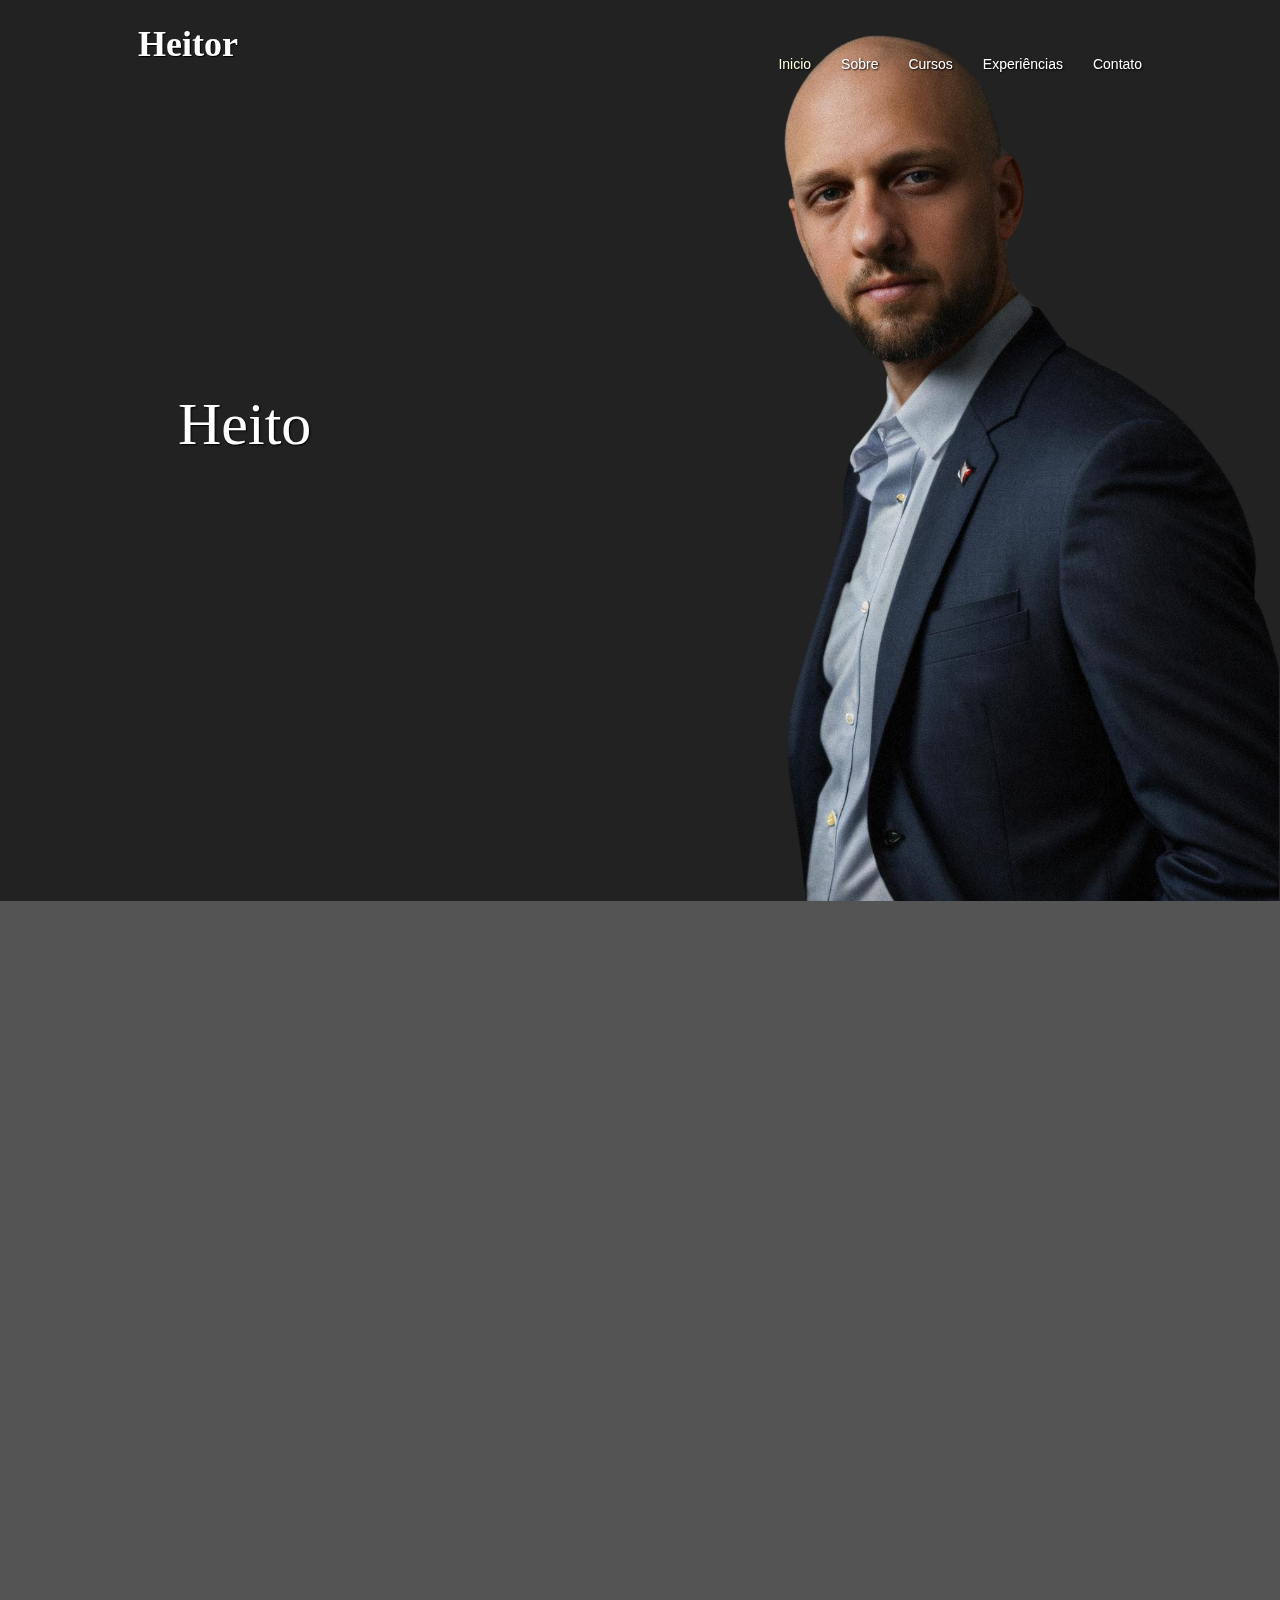
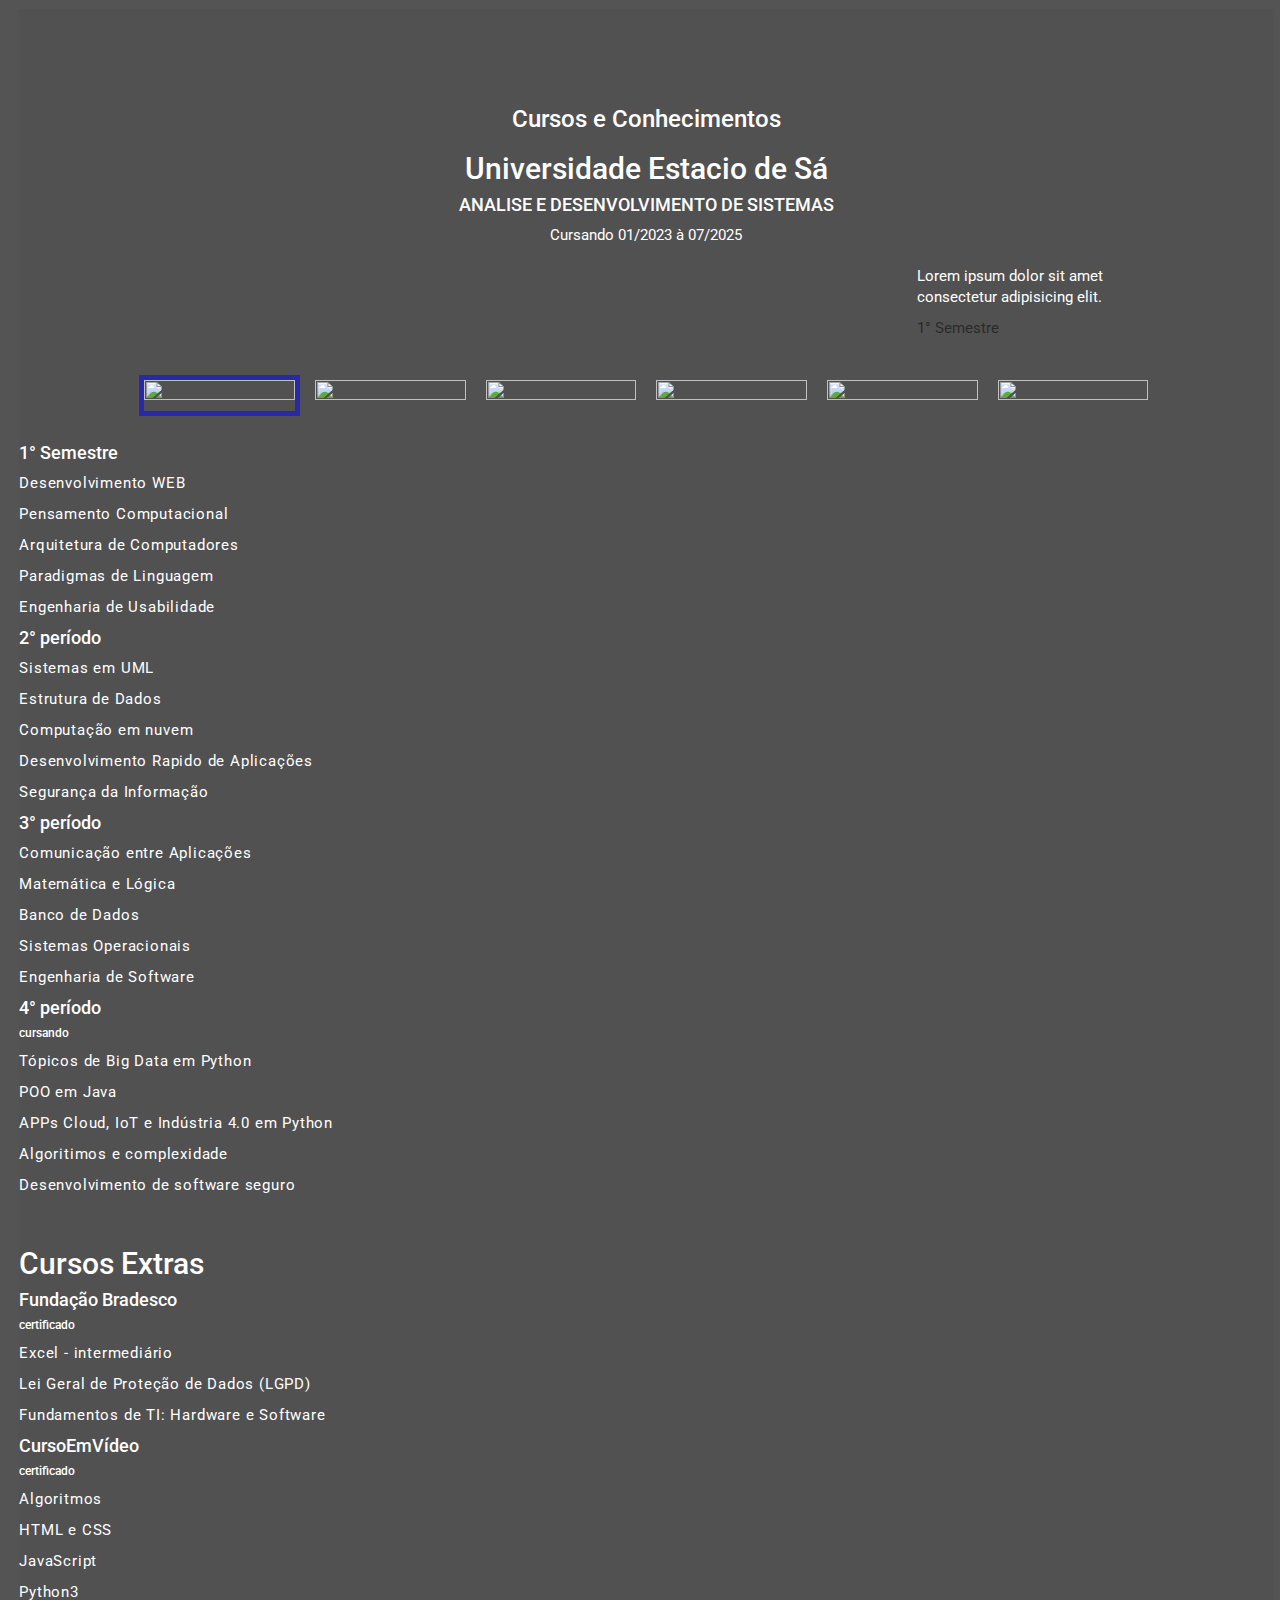
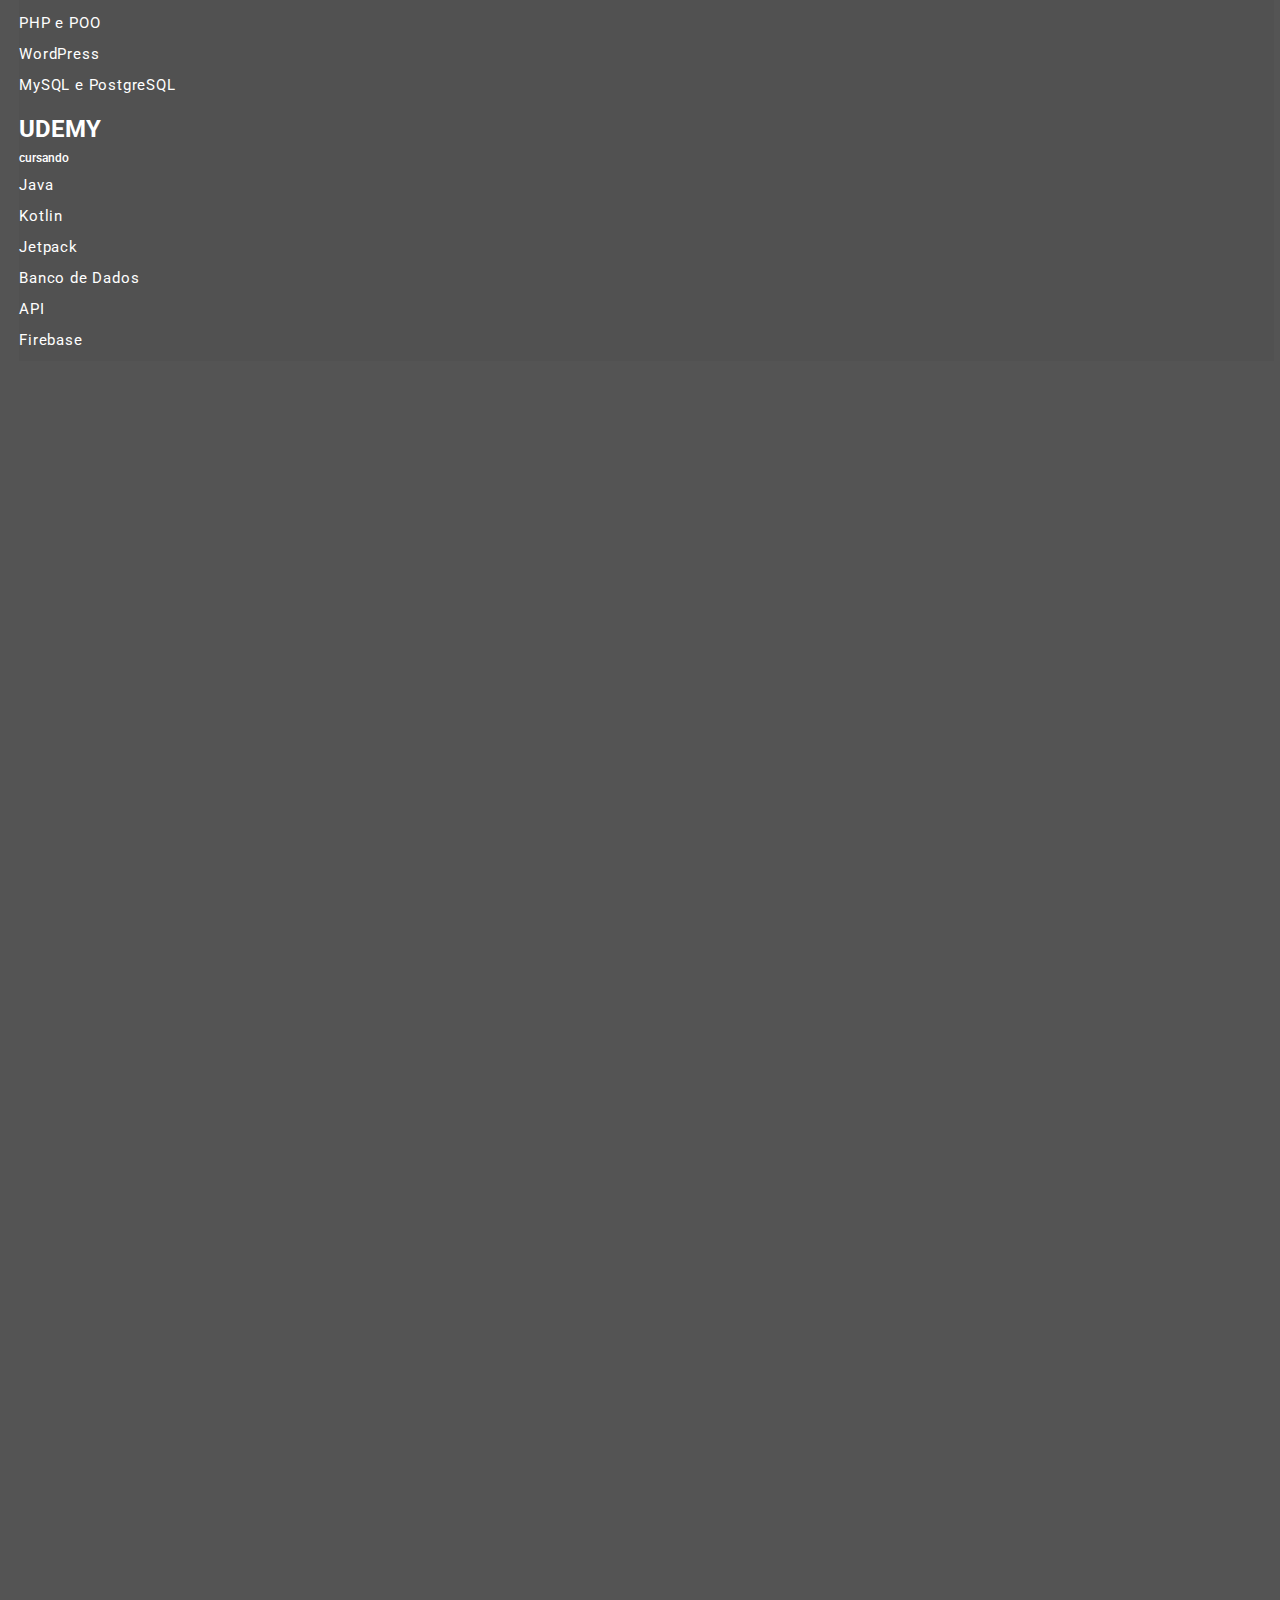
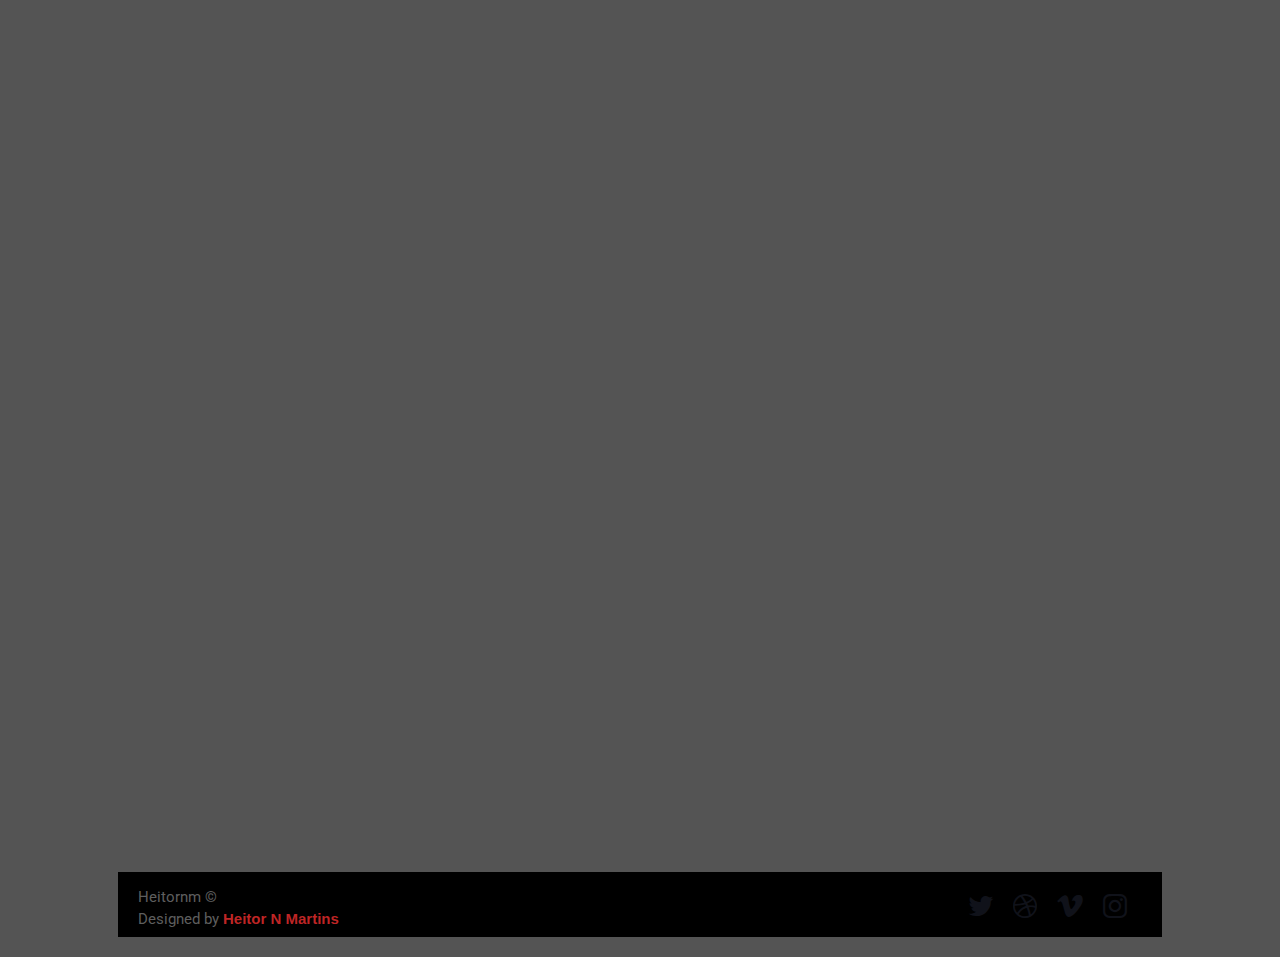
==== index.html @ 6aae09c7 "Atualização no estilo em na div portfolio" ====
<!DOCTYPE html>
<html lang="pt-br">

<head>
  <meta charset="utf-8">
  <meta name="viewport" content="width=device-width, initial-scale=1">
  <title>H N M</title>
  <meta name="description" content="Free Bootstrap Theme by BootstrapMade.com">
  <meta name="keywords" content="free website templates, free bootstrap themes, free template, free bootstrap, free website template">

  <link rel="stylesheet" type="text/css" href="https://fonts.googleapis.com/css?family=Fira+Sans|Roboto:300,400|Questrial|Satisfy">
  <link rel="stylesheet" type="text/css" href="css/font-awesome.min.css">
  <link rel="stylesheet" type="text/css" href="css/bootstrap.min.css">
  <link rel="stylesheet" type="text/css" href="css/animate.css">
  <link rel="stylesheet" type="text/css" href="css/style.css">

</head>

<body id="myPage" data-spy="scroll" data-target=".navbar" data-offset="60" onload="myFunction()">
  <div class="header">
    <div class="bg-color">
      <header id="main-header">
        <nav class="navbar navbar-default navbar-fixed-top">
          <div class="container">
            <div class="navbar-header">
              <button type="button" class="navbar-toggle" data-toggle="collapse" data-target="#Menu">
                <span class="icon-bar"></span>
                <span class="icon-bar"></span>
                <span class="icon-bar"></span>
              </button>
              <a class="navbar-brand" href="#">Heitor</a>
            </div>
            <div class="collapse navbar-collapse" id="Menu">
              <ul class="nav navbar-nav navbar-right navbar-border">
                <li class="active"><a href="#main-header">Inicio</a></li>
                <li><a href="#about">Sobre</a></li>
                <li><a href="#portfolio">Cursos</a></li>
                <li><a href="#testimonial">Experiências</a></li>
                <li><a href="#contact">Contato</a></li>
              </ul>
            </div>
          </div>
        </nav>
       
      </header>
    </div>
    <div class="wrapper">
      <div class="container">
        <div class="row">
          <div class="col-md-12 wow fadeIn delay-05s">
            <div class="banner-text">
              <h2 class="titulo-principal">Heitor do Nascimento Martins</h2>
            </div>
          </div>
        </div>
      </div>
    </div>
  </div>
  <section id="about" class="section-padding wow fadeIn delay-05s">
    <div class="container">
      <div class="row" >
        
        <div class="container">
          <div class="about-text">
            <h2 class="title-text">
              Muito prazer!<br><br><span class="deco">Me chamo </span> Heitor do Nascimento Martins
            </h2>
            <p>
              Conhecimento basico em desenvolvimento Web, programação de algoritmos escaláveis, básico de SQL e PostgreSQL, conhecimento em redes e protocolos de comunicação, boa lógica de programação, conhecimento básico de testes, framework SCRUM conceitos básicos, conceitos de testes de unidade, conceitos básicos do PMBook e suas boas práticas.
            </p>
            <p>    
              Experiência com atendimento e vendas, considero que tenho um bom atendimento, sou atencioso e procuro ser cordial e educado.
            <p>
              Sou proativo, curioso, empático, autoconfiante, pensamento crítico e com senso de prioridade, procuro ser produtivo, tenho um ótimo relacionamento interpessoal, persuasão e negociação, resolução de problemas, inteligência emocional.
            </p>
          </div>
        </div>
      </div>
    </div>
  </section>
  
  <section id="portfolio">
    <div id="tituloPortfolio">
        <div>
          <h2 class="title text-center">Cursos e Conhecimentos</h2>
        </div>
    </div>

    <div id="facu">
        <div id="idformacao">
          <h2>Universidade Estacio de Sá</h2>
          <h4>ANALISE E DESENVOLVIMENTO DE SISTEMAS</h4>
          <figcaption>Cursando 01/2023 à 07/2025 </figcaption>
        </div>
        <section>
          <div class="container">
              <div class="carousel">
                  <input type="radio" name="slides" checked="checked" id="slide-1">
                  <input type="radio" name="slides" id="slide-2">
                  <input type="radio" name="slides" id="slide-3">
                  <input type="radio" name="slides" id="slide-4">
                  <input type="radio" name="slides" id="slide-5">
                  <input type="radio" name="slides" id="slide-6">
                  <ul class="carousel__slides">
                      <li class="carousel__slide">
                          <figure>
                              <div>
                                  <img src="https://picsum.photos/id/1041/800/450" alt="">
                              </div>
                              <figcaption>
                                  Lorem ipsum dolor sit amet consectetur adipisicing elit.
                                  <span class="credit">1° Semestre </span>
                              </figcaption>
                          </figure>
                      </li>
                      <li class="carousel__slide">
                          <figure>
                              <div>
                                  <img src="https://picsum.photos/id/1043/800/450" alt="">
                              </div>
                              <figcaption>
                                  Lorem ipsum dolor sit amet consectetur adipisicing elit.
                                  <span class="credit">Photo: Christian Joudrey</span>                            
                              </figcaption>
                          </figure>
                      </li>
                      <li class="carousel__slide">
                          <figure>
                              <div>
                                  <img src="https://picsum.photos/id/1044/800/450" alt="">
                              </div>
                              <figcaption>
                                  Lorem ipsum dolor sit amet consectetur adipisicing elit.
                                  <span class="credit">Photo: Steve Carter</span>                            
                              </figcaption>
                          </figure>
                      </li>
                      <li class="carousel__slide">
                          <figure>
                              <div>
                                  <img src="https://picsum.photos/id/1045/800/450" alt="">
                              </div>
                              <figcaption>
                                  Lorem ipsum dolor sit amet consectetur adipisicing elit.
                                  <span class="credit">Photo: Aleksandra Boguslawska</span>                            
                              </figcaption>
                          </figure>
                      </li>
                      <li class="carousel__slide">
                          <figure>
                              <div>
                                  <img src="https://picsum.photos/id/1049/800/450" alt="">
                              </div>
                              <figcaption>
                                  Lorem ipsum dolor sit amet consectetur adipisicing elit.
                                  <span class="credit">Photo: Rosan Harmens</span>                            
                              </figcaption>
                          </figure>
                      </li>
                      <li class="carousel__slide">
                          <figure>
                              <div>
                                  <img src="https://picsum.photos/id/1052/800/450" alt="">
                              </div>
                              <figcaption>
                                  Lorem ipsum dolor sit amet consectetur adipisicing elit.
                                  <span class="credit">Photo: Annie Spratt</span>                            
                              </figcaption>
                          </figure>
                      </li>
                  </ul>    
                  <ul class="carousel__thumbnails">
                      <li>
                          <label for="slide-1"><img src="https://picsum.photos/id/1041/150/150" alt=""></label>
                      </li>
                      <li>
                          <label for="slide-2"><img src="https://picsum.photos/id/1043/150/150" alt=""></label>
                      </li>
                      <li>
                          <label for="slide-3"><img src="https://picsum.photos/id/1044/150/150" alt=""></label>
                      </li>
                      <li>
                          <label for="slide-4"><img src="https://picsum.photos/id/1045/150/150" alt=""></label>
                      </li>
                      <li>
                          <label for="slide-5"><img src="https://picsum.photos/id/1049/150/150" alt=""></label>
                      </li>
                      <li>
                          <label for="slide-6"><img src="https://picsum.photos/id/1052/150/150" alt=""></label>
                      </li>
                  </ul>
              </div>
          </div>
        </section>
      
      </div>     
    
  
  
    

    
    <div class="card" id="semestres">
      <div class="card">
        <div id="id1sem">
            <h4>1° Semestre</h4>
            <p>Desenvolvimento WEB</p>
            <p>Pensamento Computacional</p>
            <p>Arquitetura de Computadores</p>
            <p>Paradigmas de Linguagem</p>
            <p>Engenharia de Usabilidade</p>
        </div>
      </div>
            
      <div class="card">
        <div id="id2sem">
            <h4>2° período </h4>
            <p>Sistemas em UML</p>
            <p>Estrutura de Dados</p>
            <p>Computação em nuvem</p>
            <p>Desenvolvimento Rapido de Aplicações</p>
            <p>Segurança da Informação</p>
        </div>
      </div>
            
      <div class="card">
        <div id="id3sem">
            <h4>3° período </h4>
            <p>Comunicação entre Aplicações</p>
            <p>Matemática e Lógica</p>
            <p>Banco de Dados</p>
            <p>Sistemas Operacionais</p>
            <p>Engenharia de Software</p>
        </div>
      </div>

      <div class="card">
        <div id="id4sem">
            <h4>4° período </h4>
            <h6>cursando</h6>
            <p>Tópicos de Big Data em Python</p>
            <p>POO em Java</p>
            <p>APPs Cloud, IoT e Indústria 4.0 em Python</p>
            <p>Algoritimos e complexidade</p>
            <p>Desenvolvimento de software seguro</p>
        </div>
      </div>
    </div>     
    <br>
    <div class="card-group" id="cursosExtras">
      <h2>Cursos Extras</h2>
    </div> 

    <div class="card" id="idexcel">
      <div id="cursosEVFB">
        <h4>Fundação Bradesco</h4>
        <h6>certificado</h6>
        <p>Excel - intermediário</p>
        <p>Lei Geral de Proteção de Dados (LGPD)</p>
        <p>Fundamentos de TI: Hardware e Software</p>
      </div>
    </div>

    <div class="card" id="idalgoritmos">
      <div id="cursosCursoEmVideo">
        <h4>CursoEmVídeo</h4>
        <h6>certificado</h6>
        <p>Algoritmos </p>
        <p>HTML e CSS</p> 
        <p>JavaScript</p>
        <p>Python3</p>
        <p>PHP e POO</p>
        <p>WordPress</p>
        <p>MySQL e PostgreSQL</p>
      </div>
    </div>

    <div class="card" id="idJavaKotlin">
      <div id="UDEMY">
        <h3><b>UDEMY</b></h3>
        <h6>cursando</h6>
        <p>Java </p>
        <p>Kotlin</p> 
        <p>Jetpack</p>
        <p>Banco de Dados</p>
        <p>API</p>
        <p>Firebase</p>
      </div>
      
    </div>
            
  </div>
        </div>
      </div>
    </div>
  </section>
  <section id="testimonial" class="section-padding wow fadeInUp delay-05s" style="background-color: rgb(34, 34, 34);">
    <div class="container">
      <div class="row">
        <h2 class="title text-center">Minhas <span class="deco">Experiencias</span> profissionais.</h2>
        <div class="test-sec">
          <div class="col-sm-4">
            <blockquote>
              <h4>Promotor de vendas</h4>
              <p>
                Ampla experiência em promover marcas e suas campanhas ativas, aumentando a visibilidade e impulsionando as vendas. <br>
                Capacidade de lidar com dúvidas técnicas de clientes, fornecendo explicações detalhadas e orientações sobre os produtos em promoção.
              </p>
            </blockquote>
            <div class="carousel-info">
              <div class="pull-left"> <span class="testimonials-name">POP Trade Marketing</span> <span class="testimonials-post">Outubro - 2023 - abril/2024</span> </div>
            </div>
          </div>
          <div class="col-sm-4">
            <blockquote>
              <h4>Promotor de vendas </h4>
              <p>
                Experiência em promover marcas e suas campanhas ativas, aumentando a visibilidade e impulsionando as vendas.
                Capacidade de lidar com dúvidas técnicas de clientes, fornecendo explicações detalhadas e orientações sobre os produtos em promoção.
                
              </p>
            </blockquote>
            <div class="carousel-info">
              <div class="pull-left"> <span class="testimonials-name">Work On</span> <span class="testimonials-post">Setembro 2022 a Setembro 2023</span> </div>
            </div>
          </div>
          <div class="col-sm-4">
            <blockquote>
              <h4>Vendedor </h4>
              <p>
                Profissional experiente e altamente qualificado em vendas de soluções integradas, com histórico de sucesso comprovado em diversos segmentos:
                Produtos de tecnologia, informática, CFTV, segurança, controle de acesso, energia, estruturas e cabeamentos, e licenças de software.
                Atuação estratégica em segmentação de mercado e carteira de clientes por região, construindo relacionamentos duradouros e fidelizando clientes.
                Especialista em vendas consultivas, identificando as necessidades específicas de cada cliente e apresentando soluções personalizadas e eficazes.
                Habilidades comprovadas em negociação, prospecção de novos clientes e fechamento de vendas complexas, mesmo em cenários desafiadores.
              </p>
            </blockquote>
            <div class="carousel-info">
              <div class="pull-left"> <span class="testimonials-name">IVD SERVIÇOS TECNOLOGICOS</span> <span class="testimonials-post">Outubro 2019 a Julho 2020</span> </div>
            </div>
          </div>
          <div class="col-sm-4">
            <blockquote>
              <h4>Promotor de Vendas e Merchandising </h4>
              <p>
                Promoção da marca e campanhas vigente, dúvidas técnicas e acompanhamento das ações da concorrência.
              </p>
            </blockquote>
            <div class="carousel-info">
              <div class="pull-left"> <span class="testimonials-name">Intelbras SA</span> <span class="testimonials-post">Outubro 2018 a Julho 2019</span> </div>
            </div>
          </div>
          <div class="col-sm-4">
            <blockquote>
              <h4>Vendedor </h4>
              <p>
                Atendimento ao cliente com foco em vendas de materiais para construção em geral.
              </p>
            </blockquote>
            <div class="carousel-info">
              <div class="pull-left"> <span class="testimonials-name">Saint-Gobain - Telhanorte</span> <span class="testimonials-post">Janeiro 2017 a Outubro 2018</span> </div>
            </div>
          </div><div class="col-sm-4">
            <blockquote>
              <h4>Vendedor </h4>
              <p>
                Responsável por um pontodevenda, com foco em vendas financiamento ou consórcio e peças e acessórios de reposição.
              </p>
            </blockquote>
            <div class="carousel-info">
              <div class="pull-left"> <span class="testimonials-name">M&M Universo</span> <span class="testimonials-post">Outubro 2015 a Junho 2016</span> </div>
            </div>
          </div>
          <div class="col-sm-4">
            <blockquote>
              <h4>Consultor Técnico de Vendas </h4>
              <p>
                Atendimento ao cliente com foco em vendas de moveis planejados para cozinhas e banheiros.
              </p>
            </blockquote>
            <div class="carousel-info">
              <div class="pull-left"> <span class="testimonials-name">Leroy Merlin</span> <span class="testimonials-post">Outubro 2012 a Maio 2015</span> </div>
            </div>
          </div>
          <div class="col-sm-4">
            <blockquote>
              <h4>Vendedor Balconista </h4>
              <p>
                Atendimento ao cliente com foco em vendas de materiais para construção em geral.
              </p>
            </blockquote>
            <div class="carousel-info">
              <div class="pull-left"> <span class="testimonials-name">Deposito Casa 1 </span> <span class="testimonials-post">Janeiro 2008 a Fevereiro 2012</span> </div>
            </div>
          </div>
        </div>
      </div>
    </div>
  </section>
  <section id="contact" class="section-padding wow fadeIn delay-05s">
    <div class="container">
      <div class="row">
        <div class="col-md-12">
          <div class="contact-sec text-center">
           
            <p>
              Clique na imagem de WhatsApp abaixo para conversarmos.

            </p>
            <a href="https://wa.me/5511980170584" id="whatsAppImgLink">
              <svg xmlns="http://www.w3.org/2000/svg" width="80" height="80" fill="currentColor" class="bi bi-whatsapp" viewBox="0 0 16 16">
                <path d="M13.601 2.326A7.85 7.85 0 0 0 7.994 0C3.627 0 .068 3.558.064 7.926c0 1.399.366 2.76 1.057 3.965L0 16l4.204-1.102a7.9 7.9 0 0 0 3.79.965h.004c4.368 0 7.926-3.558 7.93-7.93A7.9 7.9 0 0 0 13.6 2.326zM7.994 14.521a6.6 6.6 0 0 1-3.356-.92l-.24-.144-2.494.654.666-2.433-.156-.251a6.56 6.56 0 0 1-1.007-3.505c0-3.626 2.957-6.584 6.591-6.584a6.56 6.56 0 0 1 4.66 1.931 6.56 6.56 0 0 1 1.928 4.66c-.004 3.639-2.961 6.592-6.592 6.592m3.615-4.934c-.197-.099-1.17-.578-1.353-.646-.182-.065-.315-.099-.445.099-.133.197-.513.646-.627.775-.114.133-.232.148-.43.05-.197-.1-.836-.308-1.592-.985-.59-.525-.985-1.175-1.103-1.372-.114-.198-.011-.304.088-.403.087-.088.197-.232.296-.346.1-.114.133-.198.198-.33.065-.134.034-.248-.015-.347-.05-.099-.445-1.076-.612-1.47-.16-.389-.323-.335-.445-.34-.114-.007-.247-.007-.38-.007a.73.73 0 0 0-.529.247c-.182.198-.691.677-.691 1.654s.71 1.916.81 2.049c.098.133 1.394 2.132 3.383 2.992.47.205.84.326 1.129.418.475.152.904.129 1.246.08.38-.058 1.171-.48 1.338-.943.164-.464.164-.86.114-.943-.049-.084-.182-.133-.38-.232"/>
              </svg>
            </a>
            <h2>Aguardo sua mensagem</h2>
          </div>
        </div>
      </div>
    </div>
    

  </section>
  <footer class="footer-2 text-center-xs bg--white">
    <div class="container">
      <!--end row-->
      <div class="row">
        <div class="col-md-6">
          <div class="footer">
            Heitornm ©
            <div class="credits">
             
              Designed by <a href="#">Heitor N Martins</a>
            </div>
          </div>
        </div>
        <div class="col-md-6 text-right">
          <ul class="social-list">
            <li>
              <a href="#"><i class="fa fa-twitter"></i></a>
            </li>
            <li>
              <a href="#"><i class="fa fa-dribbble"></i></a>
            </li>
            <li>
              <a href="#"><i class="fa fa-vimeo"></i></a>
            </li>
            <li>
              <a href="#"><i class="fa fa-instagram"></i></a>
            </li>
          </ul>
        </div>

      </div>
      <!--end row-->
    </div>
  </footer>

  <script src="js/jquery.min.js"></script>
  <script src="js/jquery.easing.min.js"></script>
  <script src="js/bootstrap.min.js"></script>
  <script src="js/jquery.bxslider.min.js"></script>
  <script src="js/wow.js"></script>
  <script src="js/custom.js"></script>
  <script src="contactform/contactform.js"></script>

</body>

</html>
---- css/style.css ----
@mixin aspect-ratio($width, $height) {
  position: relative;
    
  &:before {
    display: block;
    content: "";
    width: 100%;
    padding-top: ($height / $width) * 100%;
  }
    
  > img {
        position: absolute;
        top: 0;
        left: 0;
        right: 0;
        bottom: 0;
        width: 100%;
        height: 100%;
  }
}

// Styling

section {
    background: #F4F4F4;
    padding: 50px 0;
}

.container {
    max-width: 1044px;
    margin: 0 auto;
    padding: 0 20px;
}

.carousel {
    display: block;
    text-align: left;
    position: relative;
    margin-bottom: 22px;
    
    > input {
        clip: rect(1px, 1px, 1px, 1px);
        clip-path: inset(50%);
        height: 1px;
        width: 1px;
        margin: -1px;
        overflow: hidden;
        padding: 0;
        position: absolute;
        
        &:nth-of-type(6):checked ~ .carousel__slides .carousel__slide:first-of-type { margin-left: -500%; }
        &:nth-of-type(5):checked ~ .carousel__slides .carousel__slide:first-of-type { margin-left: -400%; }
        &:nth-of-type(4):checked ~ .carousel__slides .carousel__slide:first-of-type { margin-left: -300%; }
        &:nth-of-type(3):checked ~ .carousel__slides .carousel__slide:first-of-type { margin-left: -200%; }
        &:nth-of-type(2):checked ~ .carousel__slides .carousel__slide:first-of-type { margin-left: -100%; }
        &:nth-of-type(1):checked ~ .carousel__slides .carousel__slide:first-of-type { margin-left: 0%; }
        
        &:nth-of-type(1):checked ~ .carousel__thumbnails li:nth-of-type(1) { box-shadow: 0px 0px 0px 5px rgba(0,0,255,0.5); }
        &:nth-of-type(2):checked ~ .carousel__thumbnails li:nth-of-type(2) { box-shadow: 0px 0px 0px 5px rgba(0,0,255,0.5); }
        &:nth-of-type(3):checked ~ .carousel__thumbnails li:nth-of-type(3) { box-shadow: 0px 0px 0px 5px rgba(0,0,255,0.5); }
        &:nth-of-type(4):checked ~ .carousel__thumbnails li:nth-of-type(4) { box-shadow: 0px 0px 0px 5px rgba(0,0,255,0.5); }
        &:nth-of-type(5):checked ~ .carousel__thumbnails li:nth-of-type(5) { box-shadow: 0px 0px 0px 5px rgba(0,0,255,0.5); }
        &:nth-of-type(6):checked ~ .carousel__thumbnails li:nth-of-type(6) { box-shadow: 0px 0px 0px 5px rgba(0,0,255,0.5); }
    }
}

.carousel__slides {
    position: relative;
    z-index: 1;
    padding: 0;
    margin: 0;
    overflow: hidden;
    white-space: nowrap;
    box-sizing: border-box;
    display: flex;
}

.carousel__slide {
    position: relative;
    display: block;
    flex: 1 0 100%;
    width: 100%;
    height: 100%;
    overflow: hidden;
    transition: all 300ms ease-out;
    vertical-align: top;
    box-sizing: border-box;
    white-space: normal;
    
    figure {
        display: flex;
        margin: 0;
    }
    
    div {
        @include aspect-ratio(3, 2);
        width: 100%;
    }
    
    img {
        display: block;
        flex: 1 1 auto;
        object-fit: cover;
    }
    
    figcaption {
        align-self: flex-end;
        padding: 20px 20px 0 20px;
        flex: 0 0 auto;
        width: 25%;
        min-width: 150px;
    }
    
    .credit {
        margin-top: 1rem;
        color: rgba(0, 0, 0, 0.5);
        display: block;        
    }
    
    &.scrollable {
        overflow-y: scroll;
    }
}

.carousel__thumbnails {
    list-style: none;
    padding: 0;
    margin: 0;
    display: flex;
    
    margin: 0 -10px;
    
    .carousel__slides + & {
        margin-top: 20px;
    }
    
    li {        
        flex: 1 1 auto;
        max-width: calc((100% / 6) - 20px);  
        margin: 0 10px;
        transition: all 300ms ease-in-out;
    }
    
    label {
        display: block;
        @include aspect-ratio(1,1);
        
                  
        &:hover,
        &:focus {
            cursor: pointer;
            
            img {
                box-shadow: 0px 0px 0px 1px rgba(0,0,0,0.25);
                transition: all 300ms ease-in-out;
            }
        }
    }
    
    img {
        display: block;
        width: 100%;
        height: 100%;
        object-fit: cover;
    }
}







@property --rotate {
  syntax: "<angle>";
  initial-value: 132deg;
  inherits: false;
}

:root {
  --card-height: 65vh;
  --card-width: calc(var(--card-height) / 1.5);
}

.card-novo {
  background: #191c29;
  width: var(--card-width);
  height: var(--card-height);
  padding: 3px;
  position: relative;
  border-radius: 6px;
  justify-content: center;
  align-items: center;
  text-align: center;
  display: flex;
  font-size: 1.5em;
  color: rgb(88 199 250 / 0%);
  cursor: pointer;
  font-family: cursive;
}

.card-novo:hover {
  color: rgb(88 199 250 / 100%);
  transition: color 1s;
}
.card-novo:hover:before, .card:hover:after {
  animation: none;
  opacity: 0;
}


.card-novo::before {
  content: "";
  width: 104%;
  height: 102%;
  border-radius: 8px;
  background-image: linear-gradient(
    var(--rotate)
    , #5ddcff, #3c67e3 43%, #4e00c2);
    position: absolute;
    z-index: -1;
    top: -1%;
    left: -2%;
    animation: spin 2.5s linear infinite;
}

.card-novo::after {
  position: absolute;
  content: "";
  top: calc(var(--card-height) / 6);
  left: 0;
  right: 0;
  z-index: -1;
  height: 100%;
  width: 100%;
  margin: 0 auto;
  transform: scale(0.8);
  filter: blur(calc(var(--card-height) / 6));
  background-image: linear-gradient(
    var(--rotate)
    , #5ddcff, #3c67e3 43%, #4e00c2);
    opacity: 1;
  transition: opacity .5s;
  animation: spin 2.5s linear infinite;
}

@keyframes spin {
  0% {
    --rotate: 0deg;
  }
  100% {
    --rotate: 360deg;
  }
}

a {
  color: #212534;
  text-decoration: none;
  font-family: sans-serif;
  font-weight: bold;
  margin-top: 2rem;
}

body {
  min-height: 100vh;
  background: #212534;
  display: flex;
  align-items: center;
  flex-direction: column;
  padding-bottom: 2rem;
  box-sizing: border-box;
  color: #5e5e5e;
  background-color: #545454;
  line-height: 1.4;
  font-family: 'Roboto', sans-serif;
  font-size: 18px;
  font-size: 15px;
  font-weight: 400;
  min-width: 380px;   
}

p {
letter-spacing: 0.8px;
}

ol, ul {
  list-style: none;
}



blockquote, q {
  quotes: none;
}

blockquote:before, blockquote:after, q:before, q:after {
  content: '';
  content: none;
}

table {
  border-collapse: collapse;
  border-spacing: 0;
}

a {
  outline: none;
}

a:hover, a:focus, a:active {
  text-decoration: none;
  outline: none;
}

/***********************************
************************************
Responsive media queries
************************************
***********************************/

.header {
  background-color: #222222;
  background-size: auto;
  background-repeat: no-repeat;
  margin-bottom: 1px;

}

.navbar-default {
  background-color: transparent;
  border: 0px;
  padding: 10px 0;
  transition: all 0.3s;
}

.navbar-brand {
  font-size: 36px;
  font-family:  Cambria, Cochin, Georgia, Times, 'Times New Roman', serif;
  text-shadow: black 1px 1px 1px;
}

.navbar-default .navbar-brand, .navbar-default .navbar-brand:hover, .navbar-default .navbar-brand:focus {
  color: #fff;
  outline: none;
}

.navbar-default .navbar-nav>li>a {
  font-size: 14px;
  font-weight: 400;
  color: #fff;
  text-shadow: black 1px 1px 2px;
  outline: none;
}

.navbar-default .navbar-nav>li>a:focus, .navbar-default .navbar-nav>li>a:hover {
  color: #fffde0;
  background-color: transparent;
}

.navbar-default .navbar-nav>.active>a, .navbar-default .navbar-nav>.active>a:focus, .navbar-default .navbar-nav>.active>a:hover {
  color: #fffde0;
  background-color: transparent;
}

@media (max-width: 768px) {
	.navbar-collapse {
		background: rgba(50, 60, 70, 0.9);
	}
}

.top-nav-collapse {
  padding: 0;
  background: rgba(50, 60, 70, 0.656);
}

.bg-color {
  background-color: RGBA(0, 0, 0, 0);
  width: 100%;
}

.navbar-border{
  background-color: rgba(255, 0, 0, 0);

}

.wrapper{
  height: 100vh;
  width: 100vw;
  background-image: url('../img/heitorsfundo.png');
  background-size: contain;
  margin-top: 1px;
  position: relative;
  background-repeat: no-repeat;
  background-position: right center;

  
}

.banner-text {
  margin-top: 260px;
  padding: 15px 40px;
  color: #fff;
  text-shadow: black 1px 1px 2px;
  
}

.banner-text p {
  font-size: 40px;
  font-weight: 400;
  font-family: Cambria, Cochin, Georgia, Times, 'Times New Roman', serif;
}

.banner-text h2 {
  font-size: 4em;
  margin-top: 100px;
  font-family: Cambria, Cochin, Georgia, Times, 'Times New Roman', serif;
}

.overlay-detail {
  margin: 0 auto;
}

.overlay-detail a i {
  text-align: center; 
  position: absolute;
  font-size: 24px;
  color: #fff;
  width: 40px;
  height: 40px;
  border: 1px solid #fff;
  line-height: 40px;
  border-radius: 50%;
  margin-left: auto;
  margin-right: auto;
  margin-top: 85vh;
}

.deco {
  font-family: Cambria, Cochin, Georgia, Times, 'Times New Roman', serif;
}
.container .row{
  margin-bottom: 1px;

}
div.row{
  height: auto;
  border-radius: 10px;
  padding-top: 1em;
}

section#about{
  height: auto;
  width: 99vw;
  background-color: rgba(0, 0, 0, 0.8);
}


#about {
  background: url('../img/fundo-sobre.jpg') no-repeat;
  background-size: cover;
  color: white;
  text-shadow: black 2px 2px 2px;
  padding-top: 1em;
  height: 100vh;

}

.section-padding {
  padding: 60px 0px;
}

.title {
  font-size: 24px;
  margin-bottom: 1%;
}

.title-text {
  padding-top: 3em;
  padding-right: 2em;
  font-size: 24px;
}

.about-text p {
  color: white;
  margin-top: 2em;
  padding: 2.2em;
  border-radius: 15px;
  text-shadow: black 1px 1px 2px;
  background-color: rgba(0, 0, 0, 0.9);
  text-justify: auto;

}

.abt-list li {
  padding: 5px 0px;
  font-size: 18px;
  font-weight: 400;
}

#portfolio {
  background-color: #515151;
  padding-top: 6%;
  width: 98vw;
  margin-left: 1%;
  color: white;
  text-shadow: black 1px;
}

div#facu {
  text-align: center;
}


.grid-padding img {
  margin-bottom: 15px;
}

.padding-right-zero {
  padding-right: 0px !important;
}

#myGrid {
  margin-top: 50px;
  margin-left: auto;
  margin-right: auto;
}

.test-sec blockquote {
  background: #eee;
  display: block;
  font-size: 14px;
  line-height: 20px;
  padding: 15px;
  position: relative;
}

.test-sec blockquote::after {
  content: '';
  position: absolute;
  bottom: -14px;
  margin-left: 10px;
  border-top: 14px solid #eee;
  border-left: 14px solid transparent;
  border-right: 14px solid transparent;
}

blockquote {
  padding: 10px 20px;
  margin: 0 0 20px;
  font-size: 17.5px;
  border-left: 5px solid RGBA(0, 0, 0, 0.18);
}

.test-sec .carousel-info span {
  display: block;
}

.test-sec span.testimonials-name {
  color: #ffffff;
  font-weight: 600;
  margin: 16px 0 5px;
}

#contact {
  width: 100vw;
  background-color:#222222;
  height: 100vh;
}

#contact .btn-primary {
  background: #BE2525;
  border: 1px solid #BE2525;
}

.validation {
  color: red;
  display: none;
  margin: 0 0 20px;
  font-weight: 400;
  font-size: 13px;
}

#sendmessage {
  color: green;
  border: 1px solid green;
  background: #fff;
  display: none;
  text-align: center;
  padding: 15px;
  font-weight: 600;
  margin-bottom: 15px;
}

#errormessage {
  color: red;
  display: none;
  border: 1px solid red;
  text-align: center;
  padding: 15px;
  font-weight: 600;
  margin-bottom: 15px;
  background: #fff;
}

#sendmessage.show, #errormessage.show, .show {
  display: block;
}

footer {
  padding: auto;
  background: black;
}

.footer a {
  color: #BE2525;
}

.footer__navigation li, .social-list li {
  display: inline-block;
}

.contact-sec h2 {
  font-size: 28px;
  color: #fff;
  font-weight: 600;
  padding: 15px 0px;
}

.footer__navigation li a {
  display: inline-block;
  color: #767676;
  font-weight: 600;
  font-variant-ligatures: common-ligatures;
  font-size: 1.2em;
  line-height: 1.625em;
  margin-top: 0;
  margin-bottom: 1.625em;
  padding-right: 10px;
}

.contact-sec p {
  color: #fff;
  font-size: 18px;
  padding-top: 6em;
}

.contact-sec i {
  padding-right: 15px;
}

.contact-sec a {
  color: #FFF;
  background-color: green;
  display: inline-block;
  font-size: 18px;
  transition: all 0.5s ease-in 0s;
  border-radius: 70%;
  padding: 1.7em;
  margin-top: 3em;
  margin-bottom: 2em;
}

.carousel-info, blockquote {
  float: left;
}

.social-list li {
  transition: 0.2s linear;
  -webkit-transition: 0.2s linear;
  -moz-transition: 0.2s linear;
  opacity: .5;
  display: inline-block;
  margin: 0;
  color: #dbd8d8;
}

.social-list li a {
  font-size: 28px;
  margin-right: 15px;
}

.type-underline, .type-underline:hover {
  color: #767676;
}



.type--fine-print {
  color: #767676;
}

.navbar-toggle {
  position: relative;
  background-color: #fff;
  border-radius: 4px;
}

.navbar-nav>li>a {
  padding-top: 24px;
  padding-bottom: 24px;
}

.navbar-brand {
  margin-top: 9px;
}

.grid-item {
  width: 200px;
}

.grid-item--widt h2 {
  width: 400px;
}

/***********************************
************************************
Responsive media queries
************************************
***********************************/

@media (min-width: 551px) and (max-width: 980px) {
  .title-text {
    margin-bottom: 15px;
  }
}

@media (min-width: 320px) and (max-width: 464px) {
  .navbar-nav>li>a {
    padding-top: 15px;
    padding-bottom: 15px;
  }
  .navbar-brand {
    margin-top: 0px;
  }
  .carousel-info {
    margin-bottom: 30px;
  }
  .type--fine-print {
    text-align: center;
  }
  .text-center-xs {
    text-align: center !important;
  }
  .social-list {
    margin-bottom: 15px;
  }
  .banner-text h2, .banner-text p {
    font-size: 30px;
    
  }
  .title-text {
    margin-bottom: 15px;
  }
}
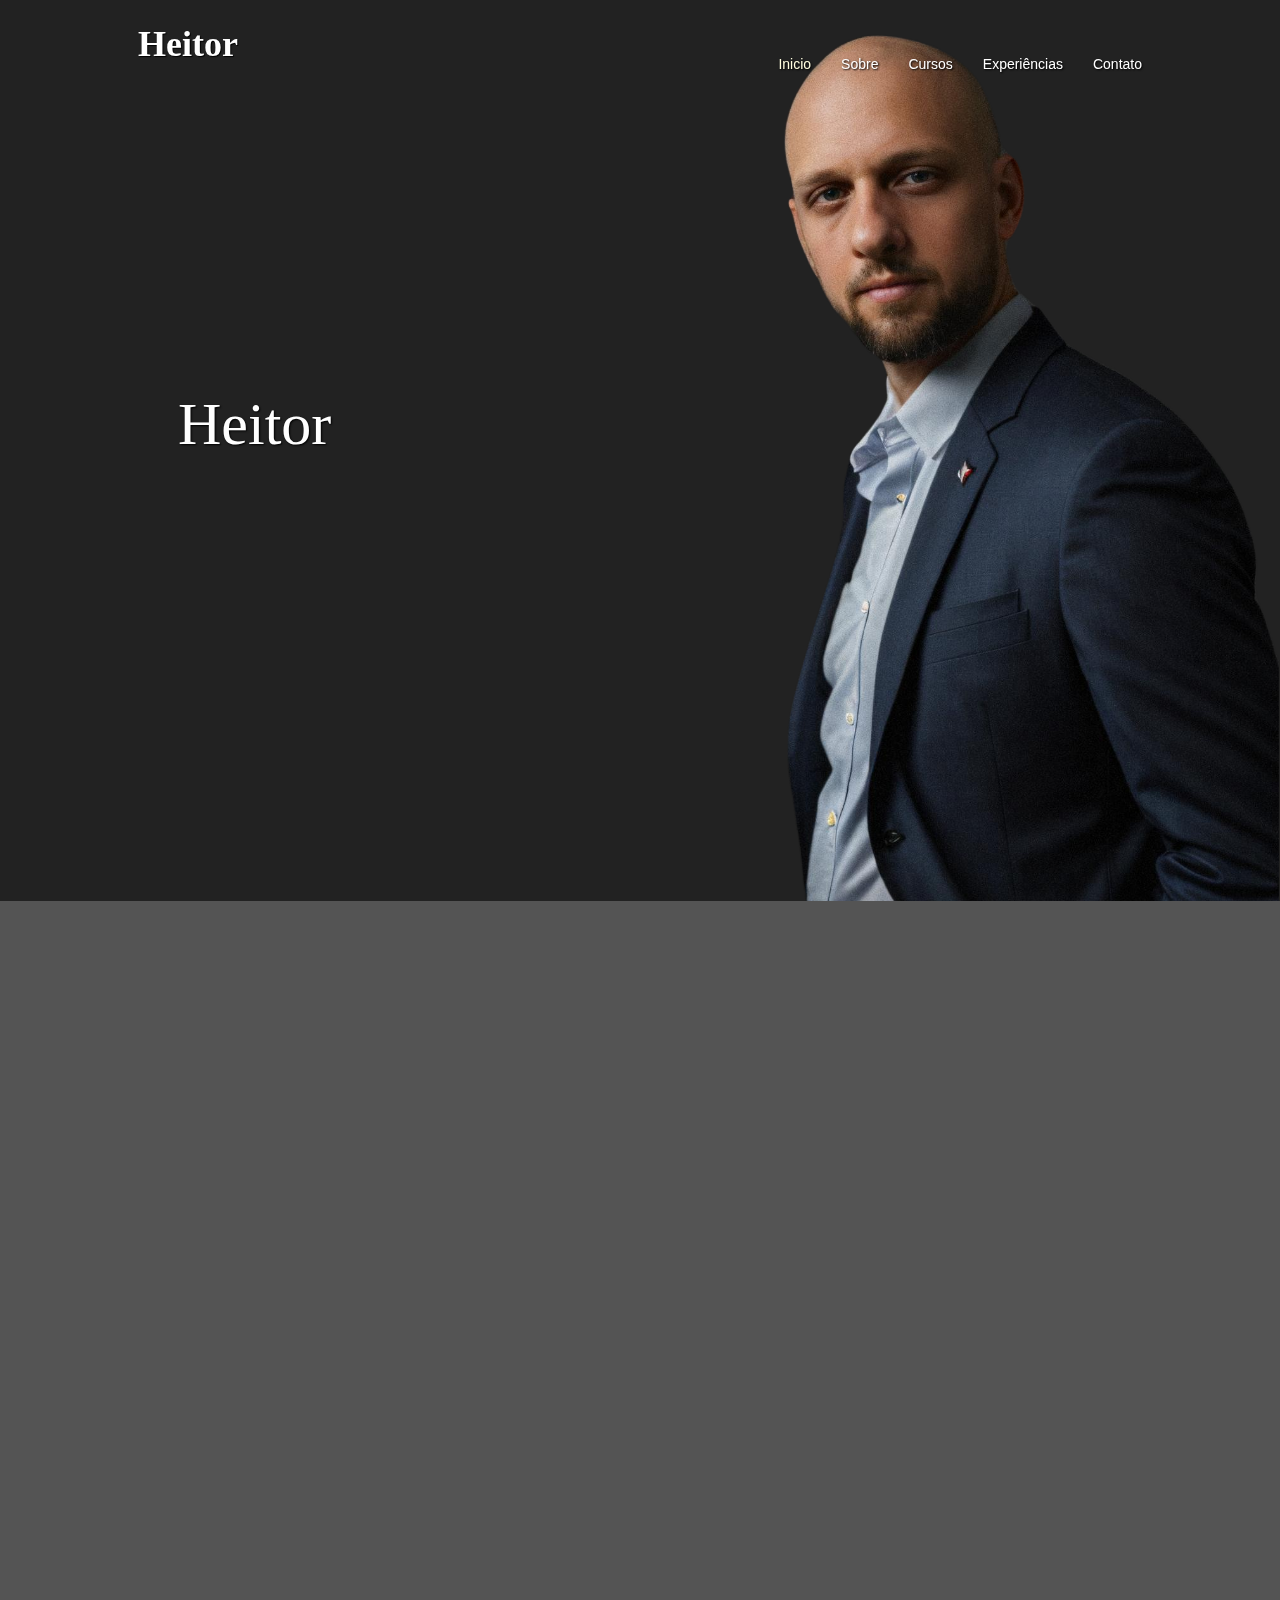
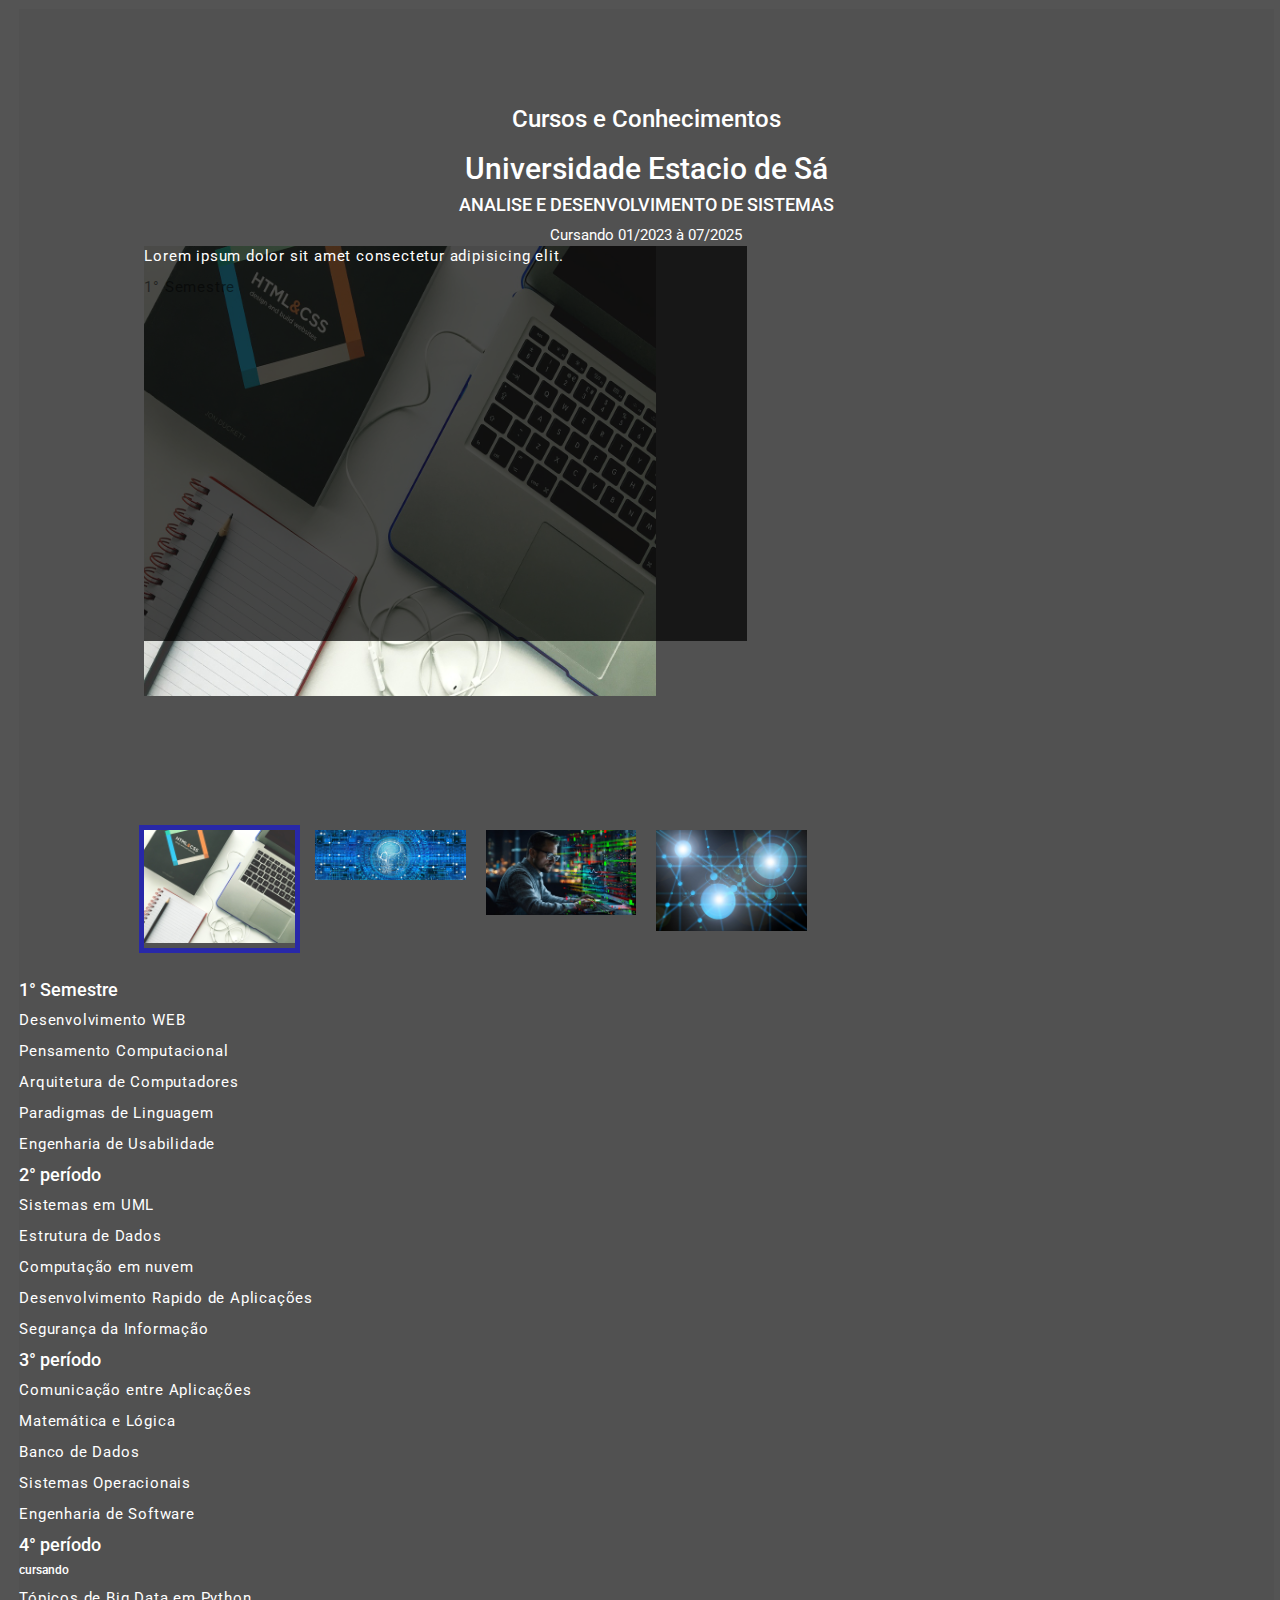
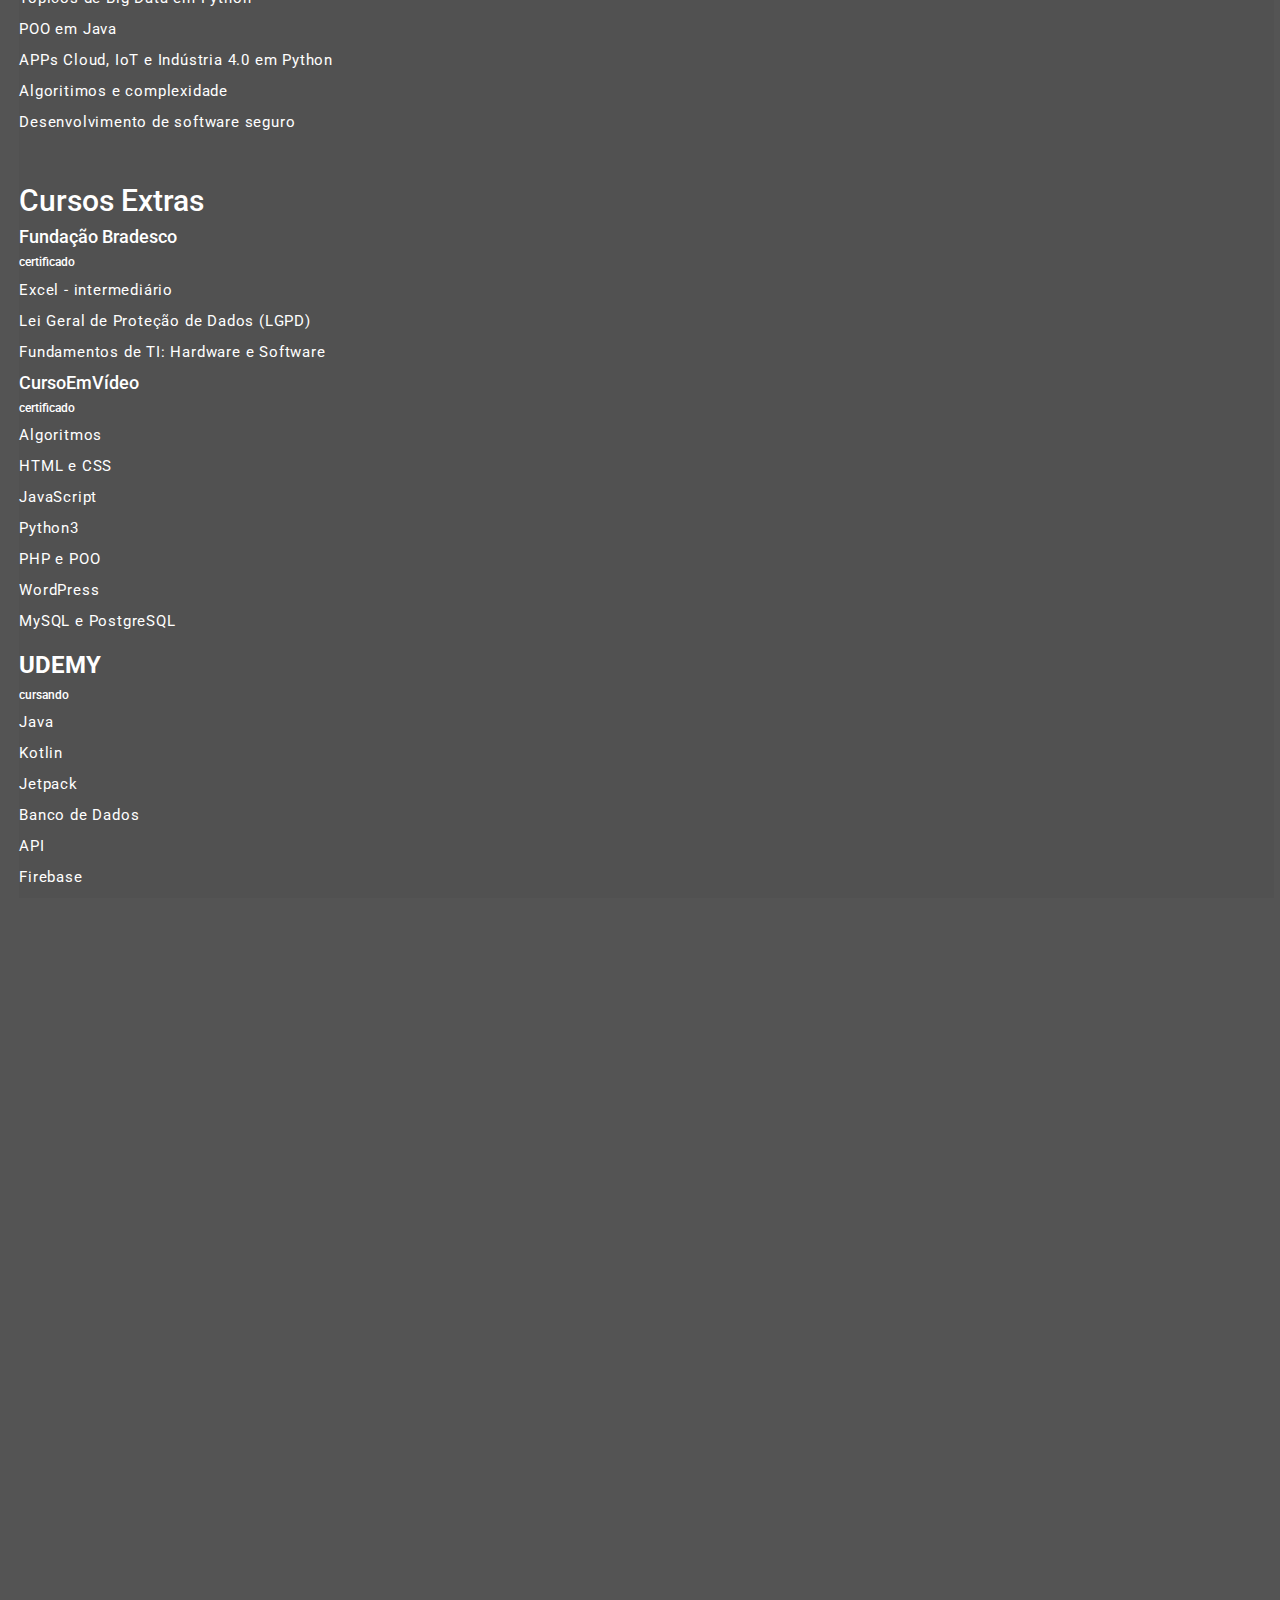
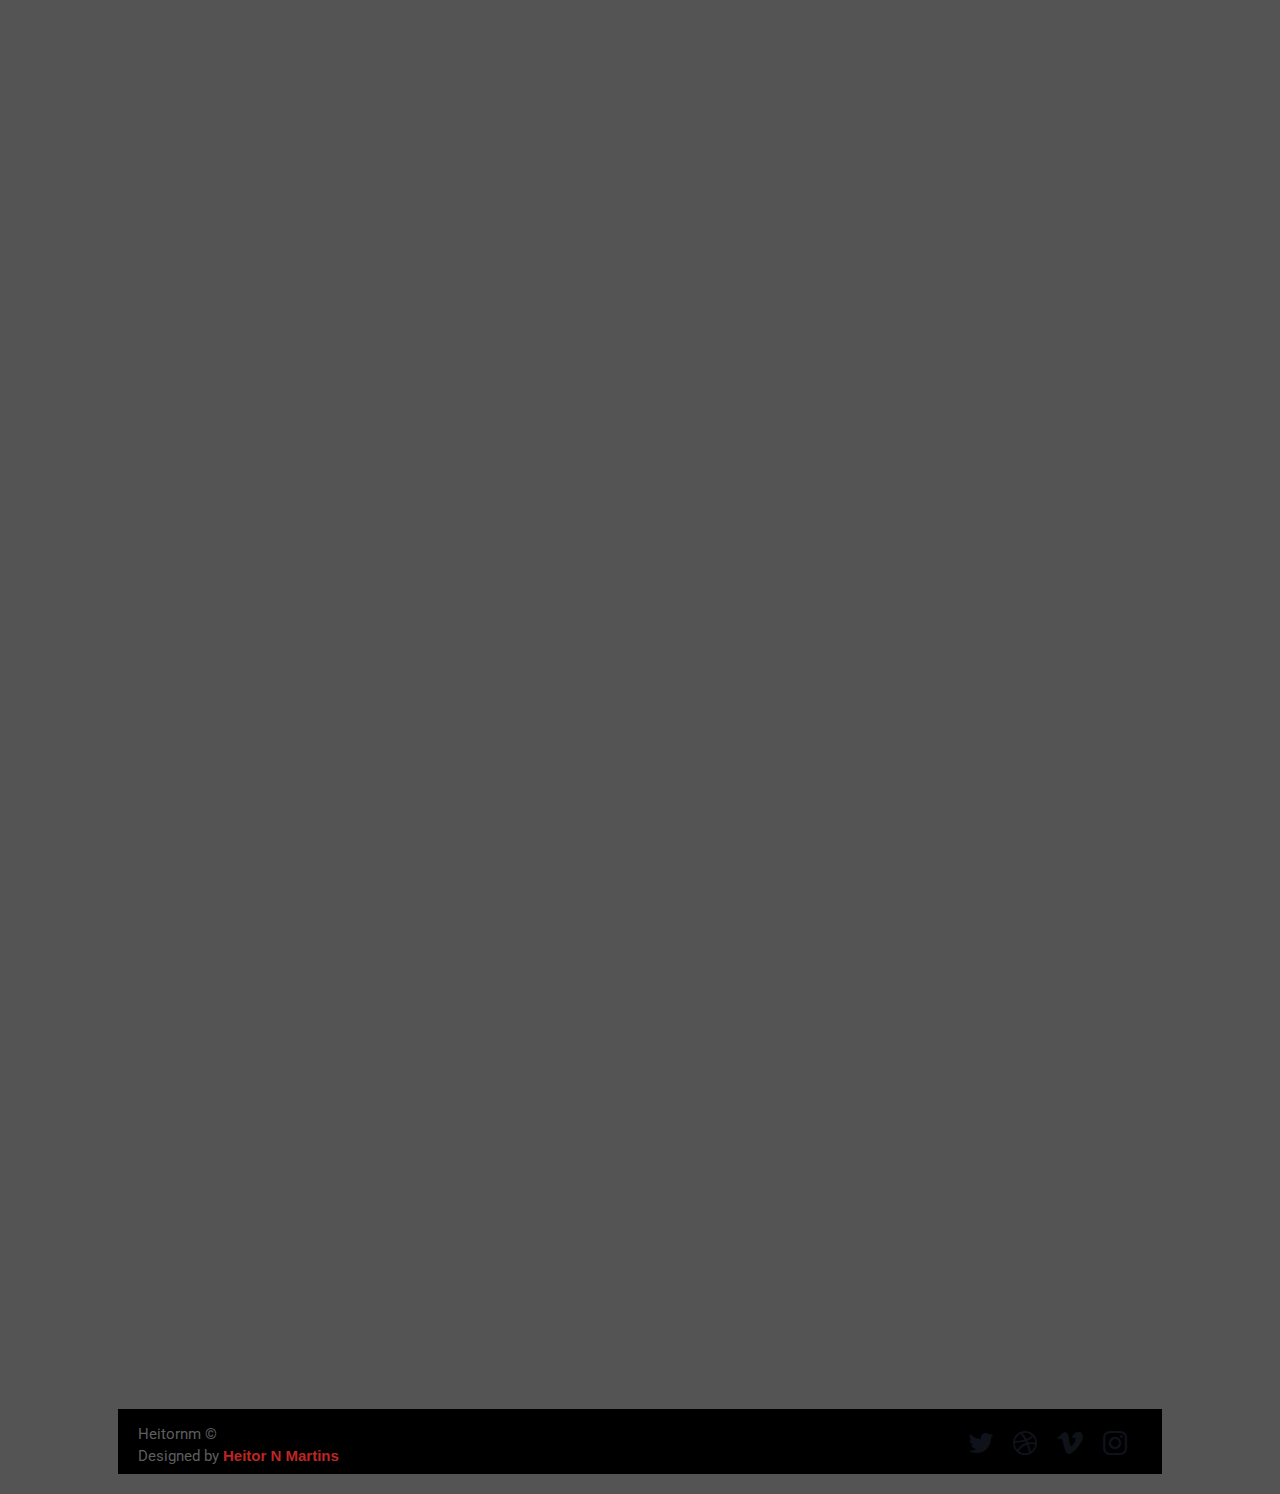
==== commit e03c4b07: "#" ====
--- a/index.html
+++ b/index.html
@@ -93,7 +93,7 @@
           <figcaption>Cursando 01/2023 à 07/2025 </figcaption>
         </div>
         <section>
-          <div class="container">
+          <div class="container" id="semestres">
               <div class="carousel">
                   <input type="radio" name="slides" checked="checked" id="slide-1">
                   <input type="radio" name="slides" id="slide-2">
@@ -105,18 +105,20 @@
                       <li class="carousel__slide">
                           <figure>
                               <div>
-                                  <img src="https://picsum.photos/id/1041/800/450" alt="">
-                              </div>
-                              <figcaption>
-                                  Lorem ipsum dolor sit amet consectetur adipisicing elit.
-                                  <span class="credit">1° Semestre </span>
-                              </figcaption>
-                          </figure>
-                      </li>
-                      <li class="carousel__slide">
-                          <figure>
-                              <div>
-                                  <img src="https://picsum.photos/id/1043/800/450" alt="">
+                                <figure>
+                                  <img src="img/img1semestre.jpg" alt="">
+                                  <p>
+                                      Lorem ipsum dolor sit amet consectetur adipisicing elit.
+                                    <span class="credit">1° Semestre </span>
+                                  </p> 
+                                </figure>                           
+                              </div>
+                          </figure>
+                      </li>
+                      <li class="carousel__slide">
+                          <figure>
+                              <div>
+                                  <img src="img/img2semestre.jpg" alt="">
                               </div>
                               <figcaption>
                                   Lorem ipsum dolor sit amet consectetur adipisicing elit.
@@ -127,7 +129,7 @@
                       <li class="carousel__slide">
                           <figure>
                               <div>
-                                  <img src="https://picsum.photos/id/1044/800/450" alt="">
+                                  <img src="img/img3semestre.jpg" alt="">
                               </div>
                               <figcaption>
                                   Lorem ipsum dolor sit amet consectetur adipisicing elit.
@@ -138,7 +140,7 @@
                       <li class="carousel__slide">
                           <figure>
                               <div>
-                                  <img src="https://picsum.photos/id/1045/800/450" alt="">
+                                  <img src="img/img4semestre.jpg" alt="">
                               </div>
                               <figcaption>
                                   Lorem ipsum dolor sit amet consectetur adipisicing elit.
@@ -171,23 +173,18 @@
                   </ul>    
                   <ul class="carousel__thumbnails">
                       <li>
-                          <label for="slide-1"><img src="https://picsum.photos/id/1041/150/150" alt=""></label>
+                          <label for="slide-1"><img src="img/img1semestre.jpg" alt=""></label>
                       </li>
                       <li>
-                          <label for="slide-2"><img src="https://picsum.photos/id/1043/150/150" alt=""></label>
+                          <label for="slide-2"><img src="img/img2semestre.jpg" alt=""></label>
                       </li>
                       <li>
-                          <label for="slide-3"><img src="https://picsum.photos/id/1044/150/150" alt=""></label>
+                          <label for="slide-3"><img src="img/img3semestre.jpg" alt=""></label>
                       </li>
                       <li>
-                          <label for="slide-4"><img src="https://picsum.photos/id/1045/150/150" alt=""></label>
-                      </li>
-                      <li>
-                          <label for="slide-5"><img src="https://picsum.photos/id/1049/150/150" alt=""></label>
-                      </li>
-                      <li>
-                          <label for="slide-6"><img src="https://picsum.photos/id/1052/150/150" alt=""></label>
-                      </li>
+                          <label for="slide-4"><img src="img/img4semestre.jpg" alt=""></label>
+                      </li>
+                    
                   </ul>
               </div>
           </div>
--- a/css/style.css
+++ b/css/style.css
@@ -80,8 +80,8 @@
     position: relative;
     display: block;
     flex: 1 0 100%;
-    width: 100%;
-    height: 100%;
+    width: auto;
+    height: auto;
     overflow: hidden;
     transition: all 300ms ease-out;
     vertical-align: top;
@@ -89,7 +89,7 @@
     white-space: normal;
     
     figure {
-        display: flex;
+        display: contents;
         margin: 0;
     }
     
@@ -99,19 +99,36 @@
     }
     
     img {
-        display: block;
-        flex: 1 1 auto;
-        object-fit: cover;
+        display: flexbox;
+
+        height: 50vh;
+        width: 40vw;
     }
     
     figcaption {
-        align-self: flex-end;
+        align-self: stretch;
         padding: 20px 20px 0 20px;
         flex: 0 0 auto;
         width: 25%;
         min-width: 150px;
     }
     
+    figure:hover figure p {
+      opacity: 0;
+    }
+
+    figure p {
+      display: block;
+      position: absolute;
+      top: 0;
+      left: 0;
+      background-color: rgba(0, 0, 0, 0.71);
+      width: 60%;
+      height: 70%;
+      opacity: 1;
+    }
+
+
     .credit {
         margin-top: 1rem;
         color: rgba(0, 0, 0, 0.5);
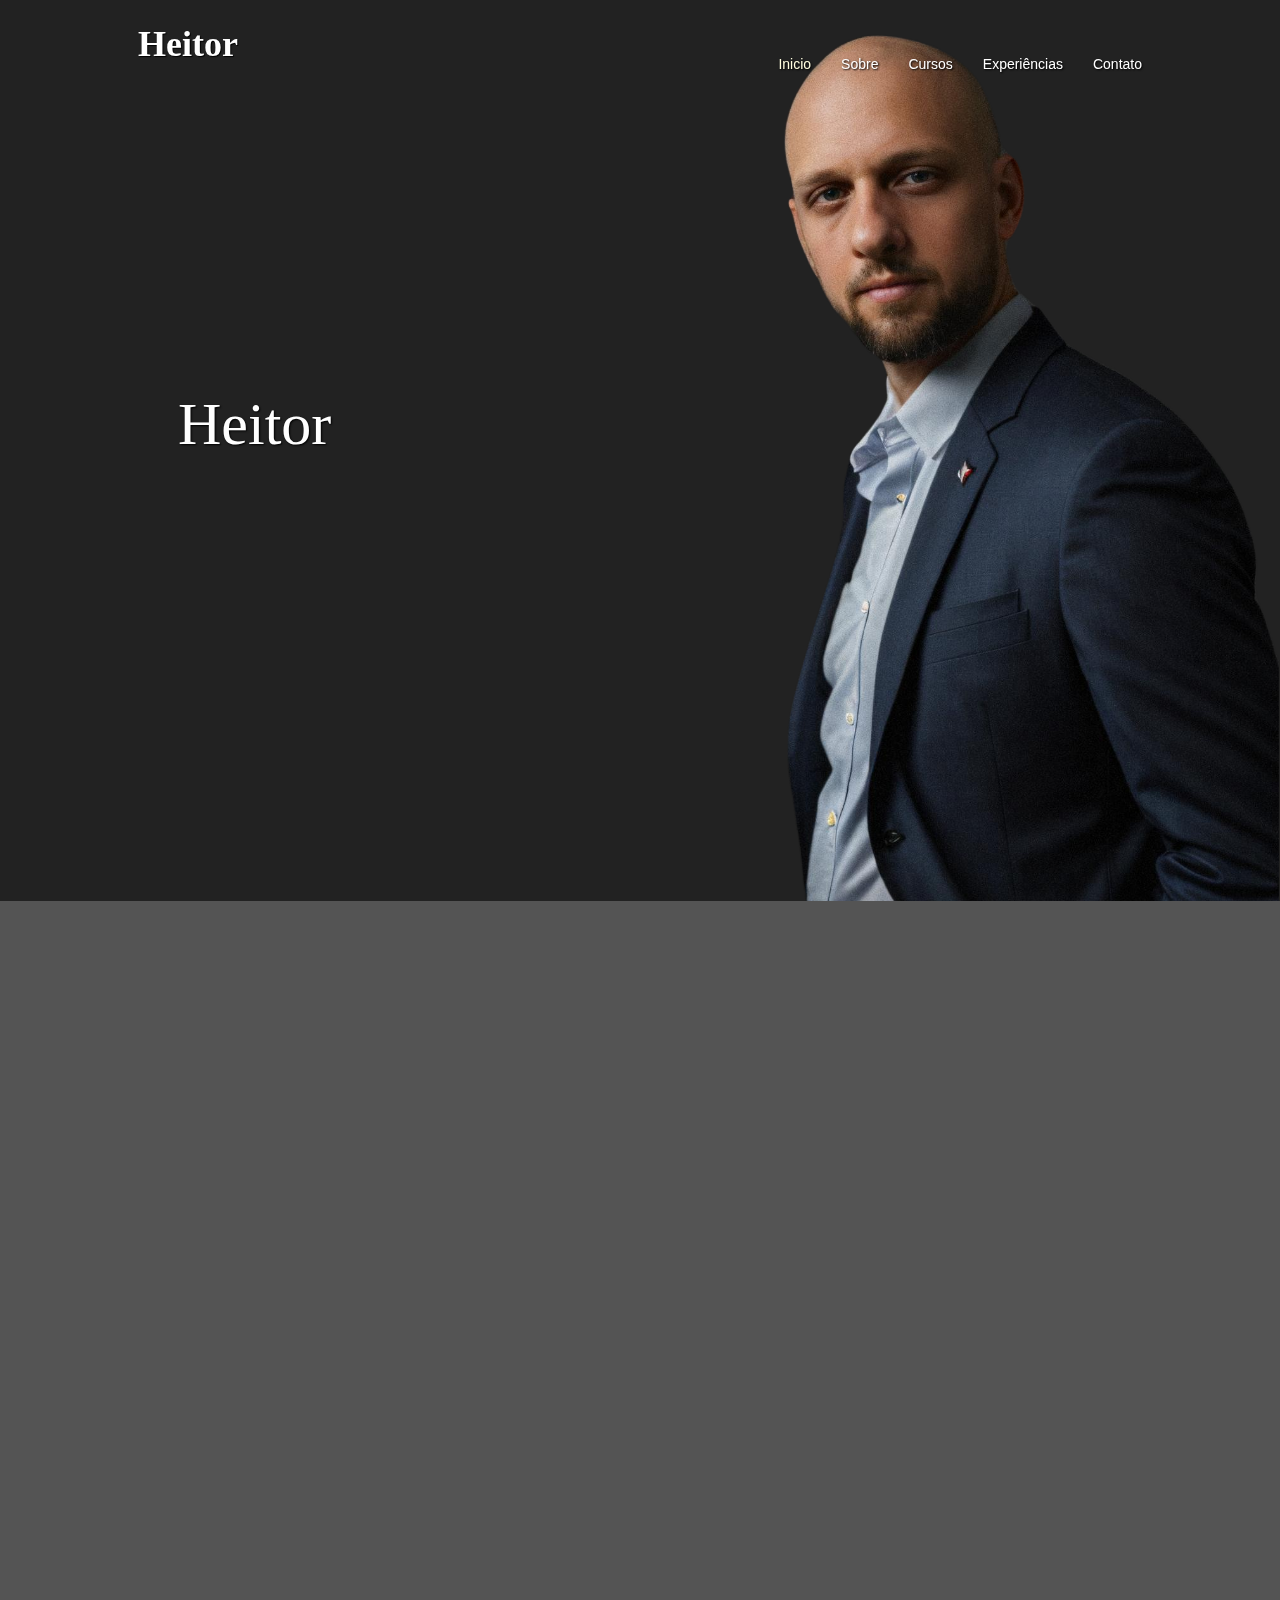
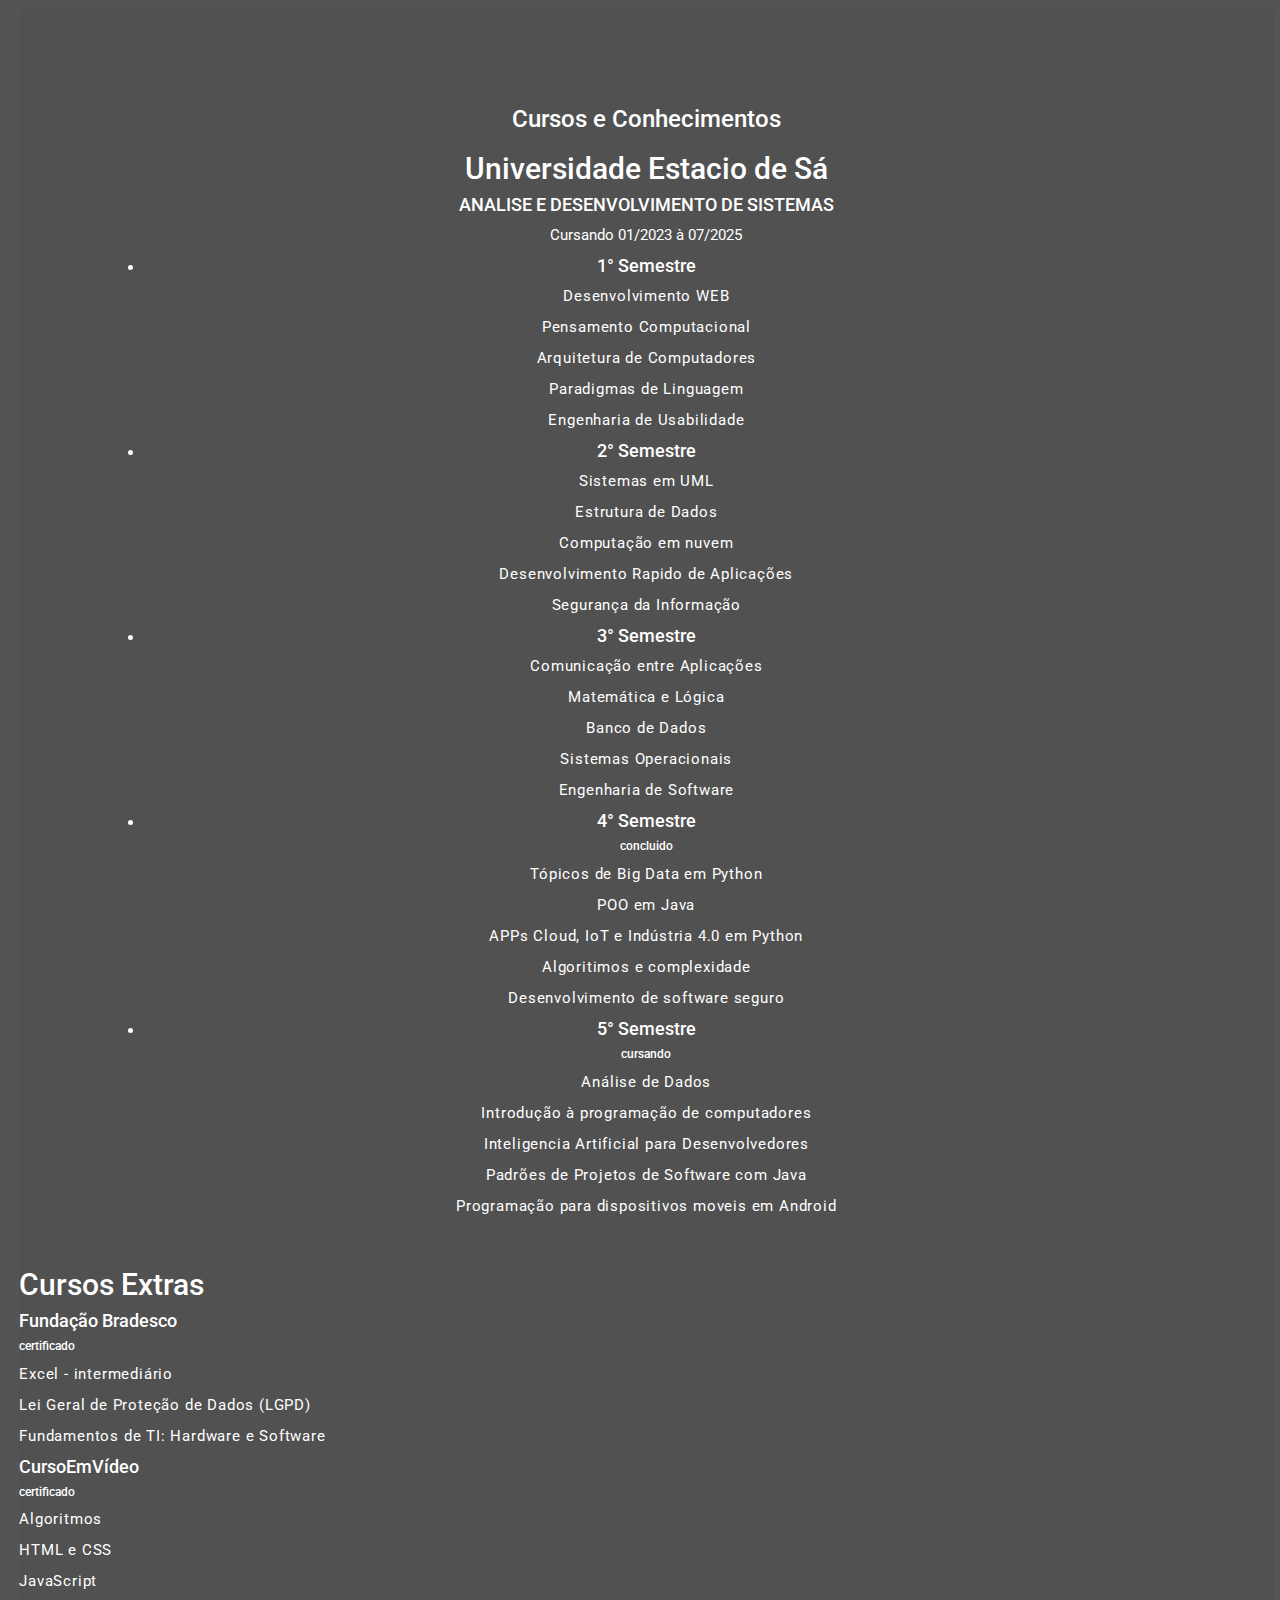
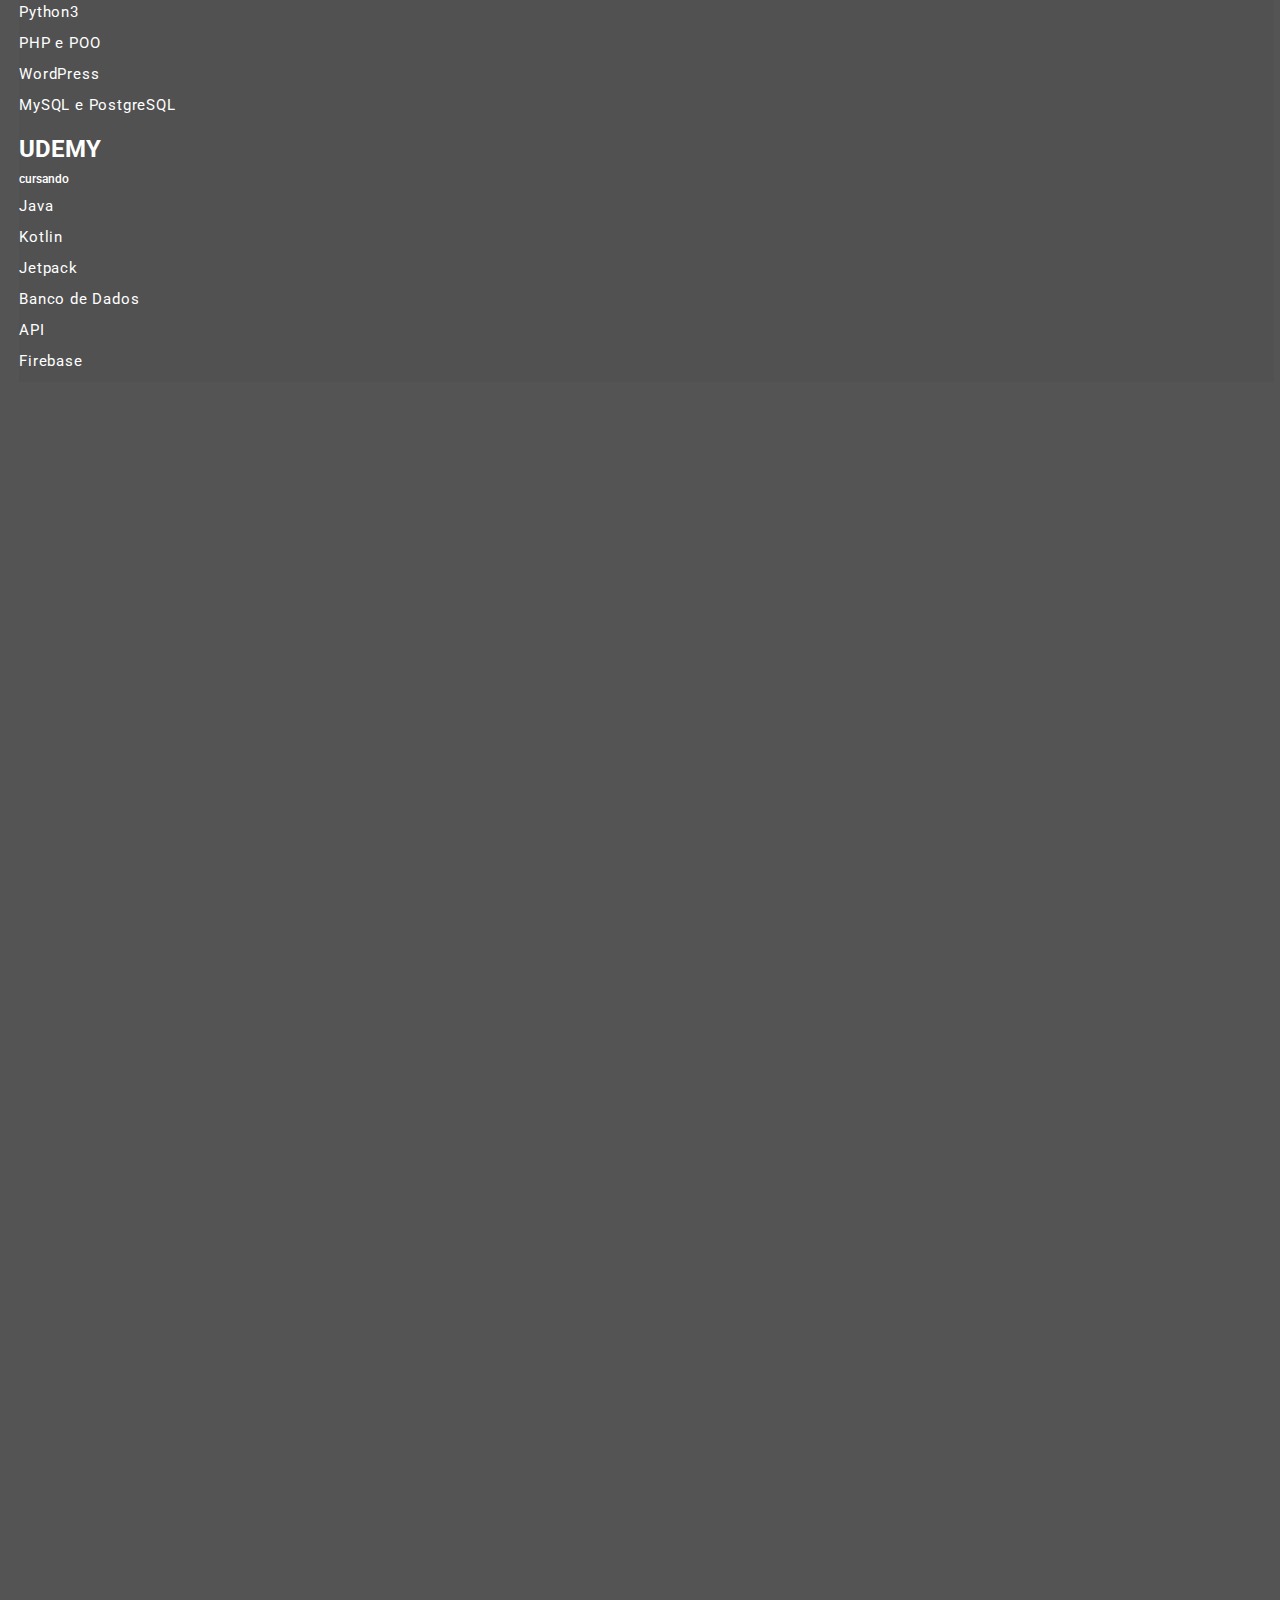
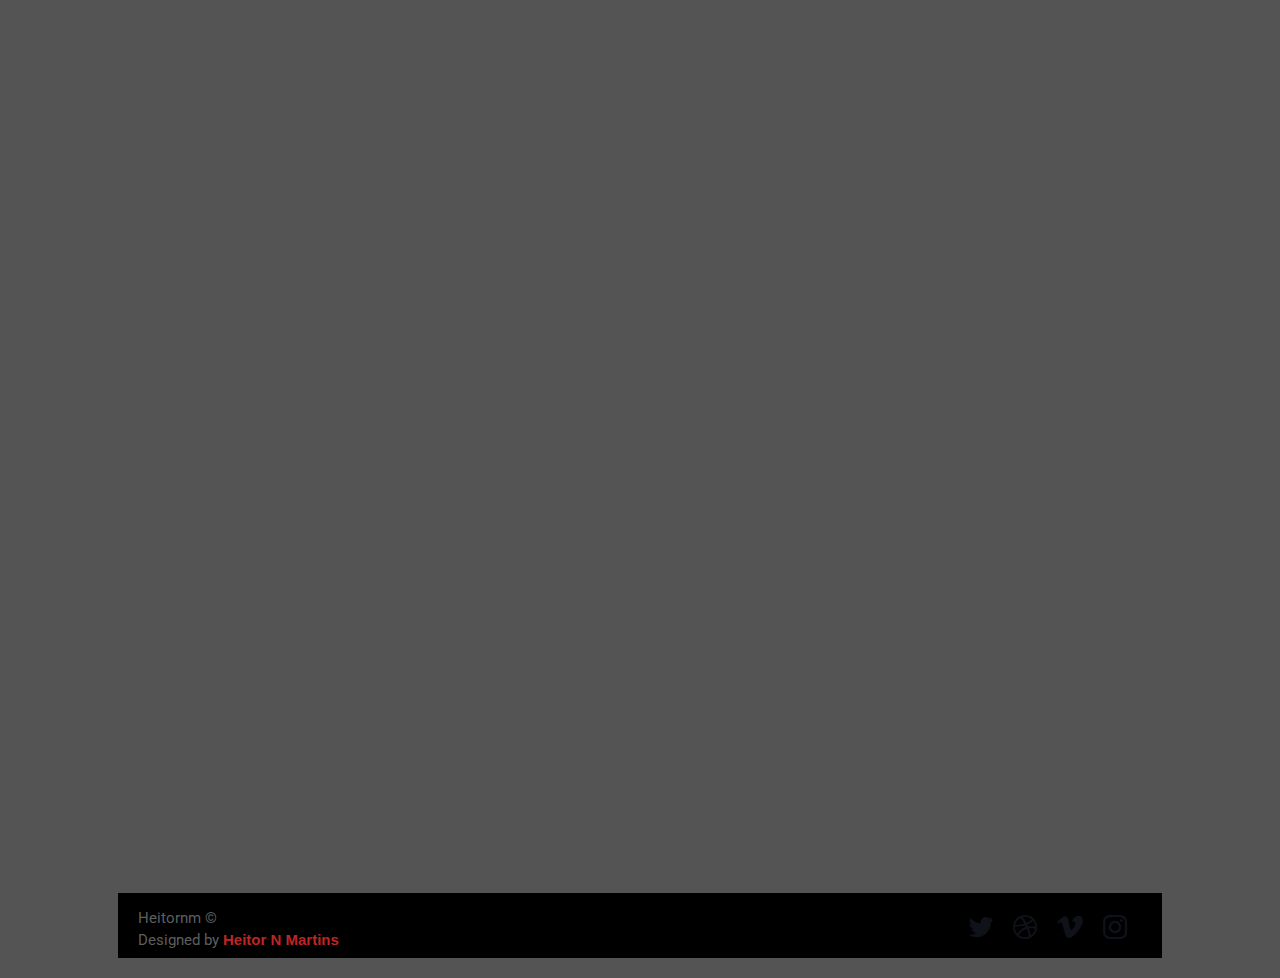
==== commit 83840db6: "alterações na div facu" ====
--- a/index.html
+++ b/index.html
@@ -94,155 +94,55 @@
         </div>
         <section>
           <div class="container" id="semestres">
-              <div class="carousel">
-                  <input type="radio" name="slides" checked="checked" id="slide-1">
-                  <input type="radio" name="slides" id="slide-2">
-                  <input type="radio" name="slides" id="slide-3">
-                  <input type="radio" name="slides" id="slide-4">
-                  <input type="radio" name="slides" id="slide-5">
-                  <input type="radio" name="slides" id="slide-6">
-                  <ul class="carousel__slides">
-                      <li class="carousel__slide">
-                          <figure>
-                              <div>
-                                <figure>
-                                  <img src="img/img1semestre.jpg" alt="">
-                                  <p>
-                                      Lorem ipsum dolor sit amet consectetur adipisicing elit.
-                                    <span class="credit">1° Semestre </span>
-                                  </p> 
-                                </figure>                           
-                              </div>
-                          </figure>
-                      </li>
-                      <li class="carousel__slide">
-                          <figure>
-                              <div>
-                                  <img src="img/img2semestre.jpg" alt="">
-                              </div>
-                              <figcaption>
-                                  Lorem ipsum dolor sit amet consectetur adipisicing elit.
-                                  <span class="credit">Photo: Christian Joudrey</span>                            
-                              </figcaption>
-                          </figure>
-                      </li>
-                      <li class="carousel__slide">
-                          <figure>
-                              <div>
-                                  <img src="img/img3semestre.jpg" alt="">
-                              </div>
-                              <figcaption>
-                                  Lorem ipsum dolor sit amet consectetur adipisicing elit.
-                                  <span class="credit">Photo: Steve Carter</span>                            
-                              </figcaption>
-                          </figure>
-                      </li>
-                      <li class="carousel__slide">
-                          <figure>
-                              <div>
-                                  <img src="img/img4semestre.jpg" alt="">
-                              </div>
-                              <figcaption>
-                                  Lorem ipsum dolor sit amet consectetur adipisicing elit.
-                                  <span class="credit">Photo: Aleksandra Boguslawska</span>                            
-                              </figcaption>
-                          </figure>
-                      </li>
-                      <li class="carousel__slide">
-                          <figure>
-                              <div>
-                                  <img src="https://picsum.photos/id/1049/800/450" alt="">
-                              </div>
-                              <figcaption>
-                                  Lorem ipsum dolor sit amet consectetur adipisicing elit.
-                                  <span class="credit">Photo: Rosan Harmens</span>                            
-                              </figcaption>
-                          </figure>
-                      </li>
-                      <li class="carousel__slide">
-                          <figure>
-                              <div>
-                                  <img src="https://picsum.photos/id/1052/800/450" alt="">
-                              </div>
-                              <figcaption>
-                                  Lorem ipsum dolor sit amet consectetur adipisicing elit.
-                                  <span class="credit">Photo: Annie Spratt</span>                            
-                              </figcaption>
-                          </figure>
-                      </li>
-                  </ul>    
-                  <ul class="carousel__thumbnails">
-                      <li>
-                          <label for="slide-1"><img src="img/img1semestre.jpg" alt=""></label>
-                      </li>
-                      <li>
-                          <label for="slide-2"><img src="img/img2semestre.jpg" alt=""></label>
-                      </li>
-                      <li>
-                          <label for="slide-3"><img src="img/img3semestre.jpg" alt=""></label>
-                      </li>
-                      <li>
-                          <label for="slide-4"><img src="img/img4semestre.jpg" alt=""></label>
-                      </li>
-                    
-                  </ul>
-              </div>
+             <div class="card-group">
+              <li>
+                  <h4>1° Semestre</h4>
+                  <p>Desenvolvimento WEB</p>
+                  <p>Pensamento Computacional</p>
+                  <p>Arquitetura de Computadores</p>
+                  <p>Paradigmas de Linguagem</p>
+                  <p>Engenharia de Usabilidade</p>
+              </li>
+              <li>
+                  <h4>2° Semestre </h4>
+                  <p>Sistemas em UML</p>
+                  <p>Estrutura de Dados</p>
+                  <p>Computação em nuvem</p>
+                  <p>Desenvolvimento Rapido de Aplicações</p>
+                  <p>Segurança da Informação</p>
+              </li>
+              <li>
+                  <h4>3° Semestre </h4>
+                  <p>Comunicação entre Aplicações</p>
+                  <p>Matemática e Lógica</p>
+                  <p>Banco de Dados</p>
+                  <p>Sistemas Operacionais</p>
+                  <p>Engenharia de Software</p>
+              </li>
+              <li>
+                  <h4>4° Semestre </h4>
+                  <h6>concluido</h6>
+                  <p>Tópicos de Big Data em Python</p>
+                  <p>POO em Java</p>
+                  <p>APPs Cloud, IoT e Indústria 4.0 em Python</p>
+                  <p>Algoritimos e complexidade</p>
+                  <p>Desenvolvimento de software seguro</p>
+              </li>
+              <li>
+                  <h4>5° Semestre </h4>
+                  <h6>cursando</h6>
+                  <p>Análise de Dados</p>
+                  <p>Introdução à programação de computadores</p>
+                  <p>Inteligencia Artificial para Desenvolvedores</p>
+                  <p>Padrões de Projetos de Software com Java</p>
+                  <p>Programação para dispositivos moveis em Android</p>   
+              </li>
+             </div>
           </div>
         </section>
       
       </div>     
     
-  
-  
-    
-
-    
-    <div class="card" id="semestres">
-      <div class="card">
-        <div id="id1sem">
-            <h4>1° Semestre</h4>
-            <p>Desenvolvimento WEB</p>
-            <p>Pensamento Computacional</p>
-            <p>Arquitetura de Computadores</p>
-            <p>Paradigmas de Linguagem</p>
-            <p>Engenharia de Usabilidade</p>
-        </div>
-      </div>
-            
-      <div class="card">
-        <div id="id2sem">
-            <h4>2° período </h4>
-            <p>Sistemas em UML</p>
-            <p>Estrutura de Dados</p>
-            <p>Computação em nuvem</p>
-            <p>Desenvolvimento Rapido de Aplicações</p>
-            <p>Segurança da Informação</p>
-        </div>
-      </div>
-            
-      <div class="card">
-        <div id="id3sem">
-            <h4>3° período </h4>
-            <p>Comunicação entre Aplicações</p>
-            <p>Matemática e Lógica</p>
-            <p>Banco de Dados</p>
-            <p>Sistemas Operacionais</p>
-            <p>Engenharia de Software</p>
-        </div>
-      </div>
-
-      <div class="card">
-        <div id="id4sem">
-            <h4>4° período </h4>
-            <h6>cursando</h6>
-            <p>Tópicos de Big Data em Python</p>
-            <p>POO em Java</p>
-            <p>APPs Cloud, IoT e Indústria 4.0 em Python</p>
-            <p>Algoritimos e complexidade</p>
-            <p>Desenvolvimento de software seguro</p>
-        </div>
-      </div>
-    </div>     
     <br>
     <div class="card-group" id="cursosExtras">
       <h2>Cursos Extras</h2>
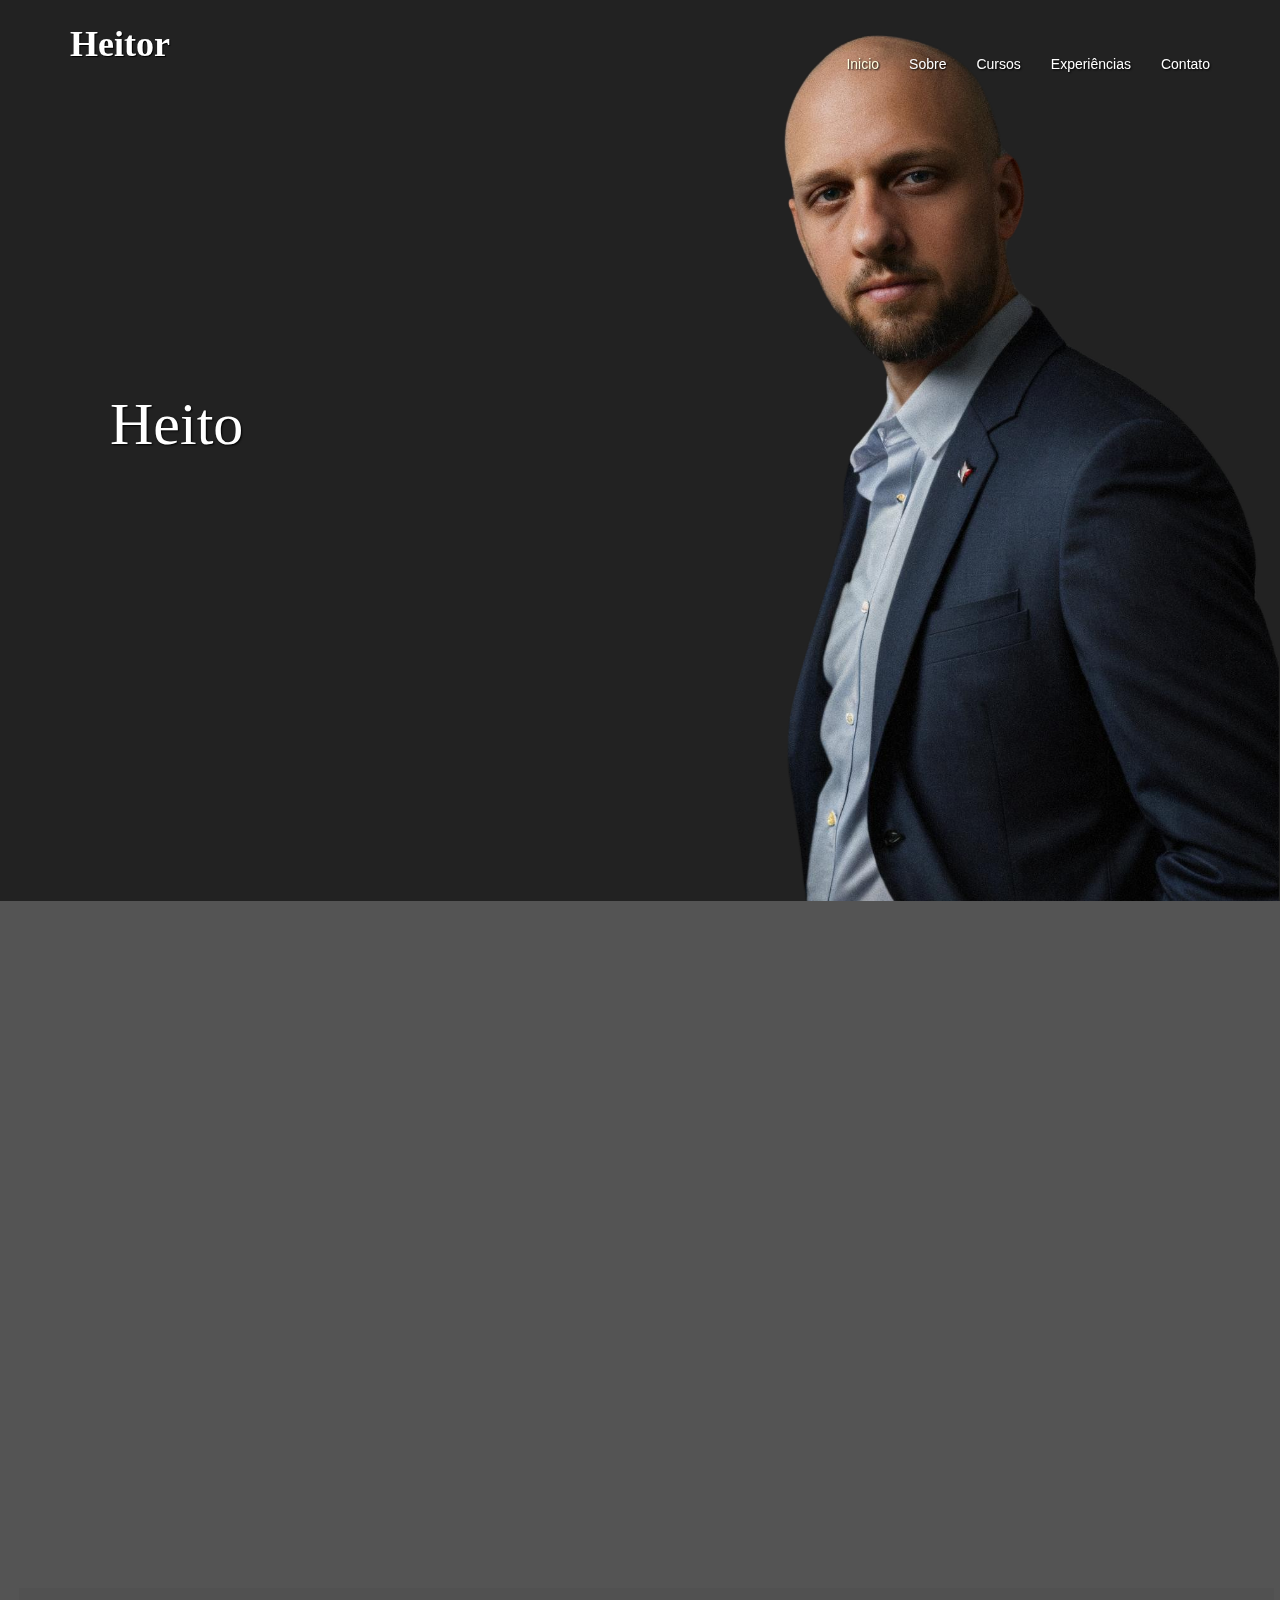
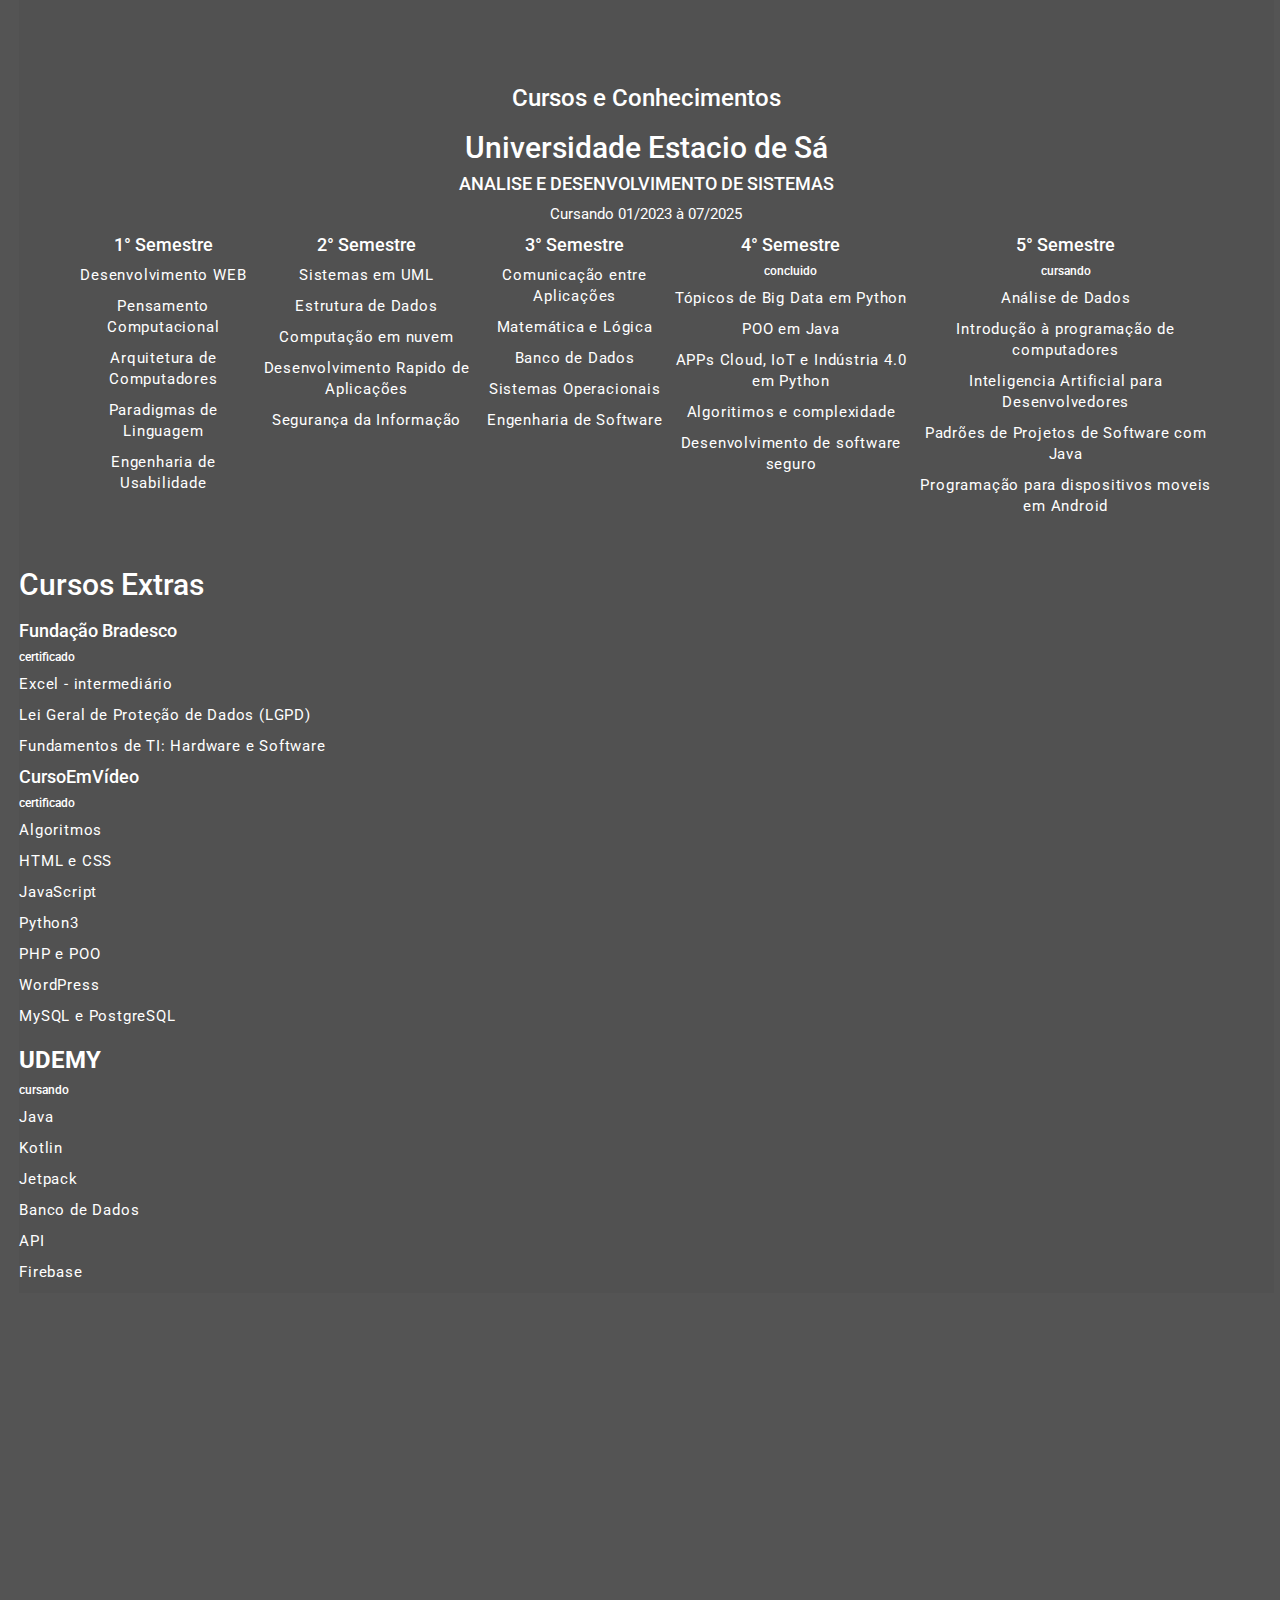
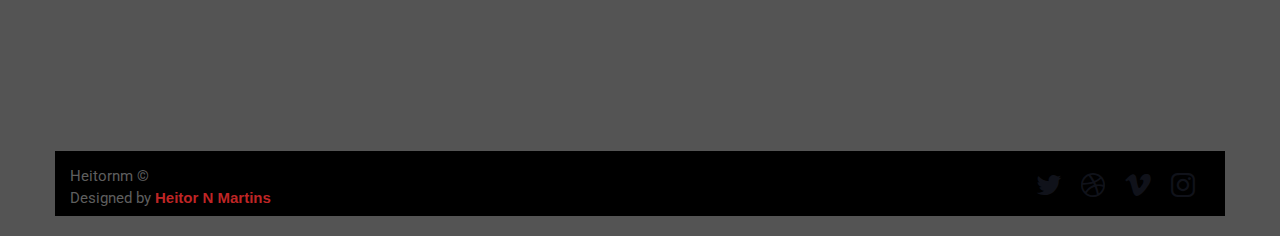
==== commit 34f744bf: "#" ====
--- a/index.html
+++ b/index.html
@@ -95,31 +95,31 @@
         <section>
           <div class="container" id="semestres">
              <div class="card-group">
-              <li>
+              <div class="card">
                   <h4>1° Semestre</h4>
                   <p>Desenvolvimento WEB</p>
                   <p>Pensamento Computacional</p>
                   <p>Arquitetura de Computadores</p>
                   <p>Paradigmas de Linguagem</p>
                   <p>Engenharia de Usabilidade</p>
-              </li>
-              <li>
+              </div>
+              <div class="card">
                   <h4>2° Semestre </h4>
                   <p>Sistemas em UML</p>
                   <p>Estrutura de Dados</p>
                   <p>Computação em nuvem</p>
                   <p>Desenvolvimento Rapido de Aplicações</p>
                   <p>Segurança da Informação</p>
-              </li>
-              <li>
+              </div>
+              <div class="card">
                   <h4>3° Semestre </h4>
                   <p>Comunicação entre Aplicações</p>
                   <p>Matemática e Lógica</p>
                   <p>Banco de Dados</p>
                   <p>Sistemas Operacionais</p>
                   <p>Engenharia de Software</p>
-              </li>
-              <li>
+              </div>
+              <div class="card">
                   <h4>4° Semestre </h4>
                   <h6>concluido</h6>
                   <p>Tópicos de Big Data em Python</p>
@@ -127,8 +127,8 @@
                   <p>APPs Cloud, IoT e Indústria 4.0 em Python</p>
                   <p>Algoritimos e complexidade</p>
                   <p>Desenvolvimento de software seguro</p>
-              </li>
-              <li>
+              </div>
+              <div class="card">
                   <h4>5° Semestre </h4>
                   <h6>cursando</h6>
                   <p>Análise de Dados</p>
@@ -136,7 +136,7 @@
                   <p>Inteligencia Artificial para Desenvolvedores</p>
                   <p>Padrões de Projetos de Software com Java</p>
                   <p>Programação para dispositivos moveis em Android</p>   
-              </li>
+              </div>
              </div>
           </div>
         </section>
--- a/css/style.css
+++ b/css/style.css
@@ -1,275 +1,3 @@
-
-@mixin aspect-ratio($width, $height) {
-  position: relative;
-    
-  &:before {
-    display: block;
-    content: "";
-    width: 100%;
-    padding-top: ($height / $width) * 100%;
-  }
-    
-  > img {
-        position: absolute;
-        top: 0;
-        left: 0;
-        right: 0;
-        bottom: 0;
-        width: 100%;
-        height: 100%;
-  }
-}
-
-// Styling
-
-section {
-    background: #F4F4F4;
-    padding: 50px 0;
-}
-
-.container {
-    max-width: 1044px;
-    margin: 0 auto;
-    padding: 0 20px;
-}
-
-.carousel {
-    display: block;
-    text-align: left;
-    position: relative;
-    margin-bottom: 22px;
-    
-    > input {
-        clip: rect(1px, 1px, 1px, 1px);
-        clip-path: inset(50%);
-        height: 1px;
-        width: 1px;
-        margin: -1px;
-        overflow: hidden;
-        padding: 0;
-        position: absolute;
-        
-        &:nth-of-type(6):checked ~ .carousel__slides .carousel__slide:first-of-type { margin-left: -500%; }
-        &:nth-of-type(5):checked ~ .carousel__slides .carousel__slide:first-of-type { margin-left: -400%; }
-        &:nth-of-type(4):checked ~ .carousel__slides .carousel__slide:first-of-type { margin-left: -300%; }
-        &:nth-of-type(3):checked ~ .carousel__slides .carousel__slide:first-of-type { margin-left: -200%; }
-        &:nth-of-type(2):checked ~ .carousel__slides .carousel__slide:first-of-type { margin-left: -100%; }
-        &:nth-of-type(1):checked ~ .carousel__slides .carousel__slide:first-of-type { margin-left: 0%; }
-        
-        &:nth-of-type(1):checked ~ .carousel__thumbnails li:nth-of-type(1) { box-shadow: 0px 0px 0px 5px rgba(0,0,255,0.5); }
-        &:nth-of-type(2):checked ~ .carousel__thumbnails li:nth-of-type(2) { box-shadow: 0px 0px 0px 5px rgba(0,0,255,0.5); }
-        &:nth-of-type(3):checked ~ .carousel__thumbnails li:nth-of-type(3) { box-shadow: 0px 0px 0px 5px rgba(0,0,255,0.5); }
-        &:nth-of-type(4):checked ~ .carousel__thumbnails li:nth-of-type(4) { box-shadow: 0px 0px 0px 5px rgba(0,0,255,0.5); }
-        &:nth-of-type(5):checked ~ .carousel__thumbnails li:nth-of-type(5) { box-shadow: 0px 0px 0px 5px rgba(0,0,255,0.5); }
-        &:nth-of-type(6):checked ~ .carousel__thumbnails li:nth-of-type(6) { box-shadow: 0px 0px 0px 5px rgba(0,0,255,0.5); }
-    }
-}
-
-.carousel__slides {
-    position: relative;
-    z-index: 1;
-    padding: 0;
-    margin: 0;
-    overflow: hidden;
-    white-space: nowrap;
-    box-sizing: border-box;
-    display: flex;
-}
-
-.carousel__slide {
-    position: relative;
-    display: block;
-    flex: 1 0 100%;
-    width: auto;
-    height: auto;
-    overflow: hidden;
-    transition: all 300ms ease-out;
-    vertical-align: top;
-    box-sizing: border-box;
-    white-space: normal;
-    
-    figure {
-        display: contents;
-        margin: 0;
-    }
-    
-    div {
-        @include aspect-ratio(3, 2);
-        width: 100%;
-    }
-    
-    img {
-        display: flexbox;
-
-        height: 50vh;
-        width: 40vw;
-    }
-    
-    figcaption {
-        align-self: stretch;
-        padding: 20px 20px 0 20px;
-        flex: 0 0 auto;
-        width: 25%;
-        min-width: 150px;
-    }
-    
-    figure:hover figure p {
-      opacity: 0;
-    }
-
-    figure p {
-      display: block;
-      position: absolute;
-      top: 0;
-      left: 0;
-      background-color: rgba(0, 0, 0, 0.71);
-      width: 60%;
-      height: 70%;
-      opacity: 1;
-    }
-
-
-    .credit {
-        margin-top: 1rem;
-        color: rgba(0, 0, 0, 0.5);
-        display: block;        
-    }
-    
-    &.scrollable {
-        overflow-y: scroll;
-    }
-}
-
-.carousel__thumbnails {
-    list-style: none;
-    padding: 0;
-    margin: 0;
-    display: flex;
-    
-    margin: 0 -10px;
-    
-    .carousel__slides + & {
-        margin-top: 20px;
-    }
-    
-    li {        
-        flex: 1 1 auto;
-        max-width: calc((100% / 6) - 20px);  
-        margin: 0 10px;
-        transition: all 300ms ease-in-out;
-    }
-    
-    label {
-        display: block;
-        @include aspect-ratio(1,1);
-        
-                  
-        &:hover,
-        &:focus {
-            cursor: pointer;
-            
-            img {
-                box-shadow: 0px 0px 0px 1px rgba(0,0,0,0.25);
-                transition: all 300ms ease-in-out;
-            }
-        }
-    }
-    
-    img {
-        display: block;
-        width: 100%;
-        height: 100%;
-        object-fit: cover;
-    }
-}
-
-
-
-
-
-
-
-@property --rotate {
-  syntax: "<angle>";
-  initial-value: 132deg;
-  inherits: false;
-}
-
-:root {
-  --card-height: 65vh;
-  --card-width: calc(var(--card-height) / 1.5);
-}
-
-.card-novo {
-  background: #191c29;
-  width: var(--card-width);
-  height: var(--card-height);
-  padding: 3px;
-  position: relative;
-  border-radius: 6px;
-  justify-content: center;
-  align-items: center;
-  text-align: center;
-  display: flex;
-  font-size: 1.5em;
-  color: rgb(88 199 250 / 0%);
-  cursor: pointer;
-  font-family: cursive;
-}
-
-.card-novo:hover {
-  color: rgb(88 199 250 / 100%);
-  transition: color 1s;
-}
-.card-novo:hover:before, .card:hover:after {
-  animation: none;
-  opacity: 0;
-}
-
-
-.card-novo::before {
-  content: "";
-  width: 104%;
-  height: 102%;
-  border-radius: 8px;
-  background-image: linear-gradient(
-    var(--rotate)
-    , #5ddcff, #3c67e3 43%, #4e00c2);
-    position: absolute;
-    z-index: -1;
-    top: -1%;
-    left: -2%;
-    animation: spin 2.5s linear infinite;
-}
-
-.card-novo::after {
-  position: absolute;
-  content: "";
-  top: calc(var(--card-height) / 6);
-  left: 0;
-  right: 0;
-  z-index: -1;
-  height: 100%;
-  width: 100%;
-  margin: 0 auto;
-  transform: scale(0.8);
-  filter: blur(calc(var(--card-height) / 6));
-  background-image: linear-gradient(
-    var(--rotate)
-    , #5ddcff, #3c67e3 43%, #4e00c2);
-    opacity: 1;
-  transition: opacity .5s;
-  animation: spin 2.5s linear infinite;
-}
-
-@keyframes spin {
-  0% {
-    --rotate: 0deg;
-  }
-  100% {
-    --rotate: 360deg;
-  }
-}
 
 a {
   color: #212534;
@@ -301,9 +29,16 @@
 letter-spacing: 0.8px;
 }
 
-ol, ul {
+ol, ul, li {
   list-style: none;
 }
+
+
+div.card-group {
+  display: flex;
+}
+
+
 
 
 
@@ -570,7 +305,11 @@
 }
 
 .test-sec .carousel-info span {
-  display: block;
+  display: flexbox;
+  flex-direction: row;
+  justify-content: center;
+  align-items: center;
+  width: 100%;
 }
 
 .test-sec span.testimonials-name {
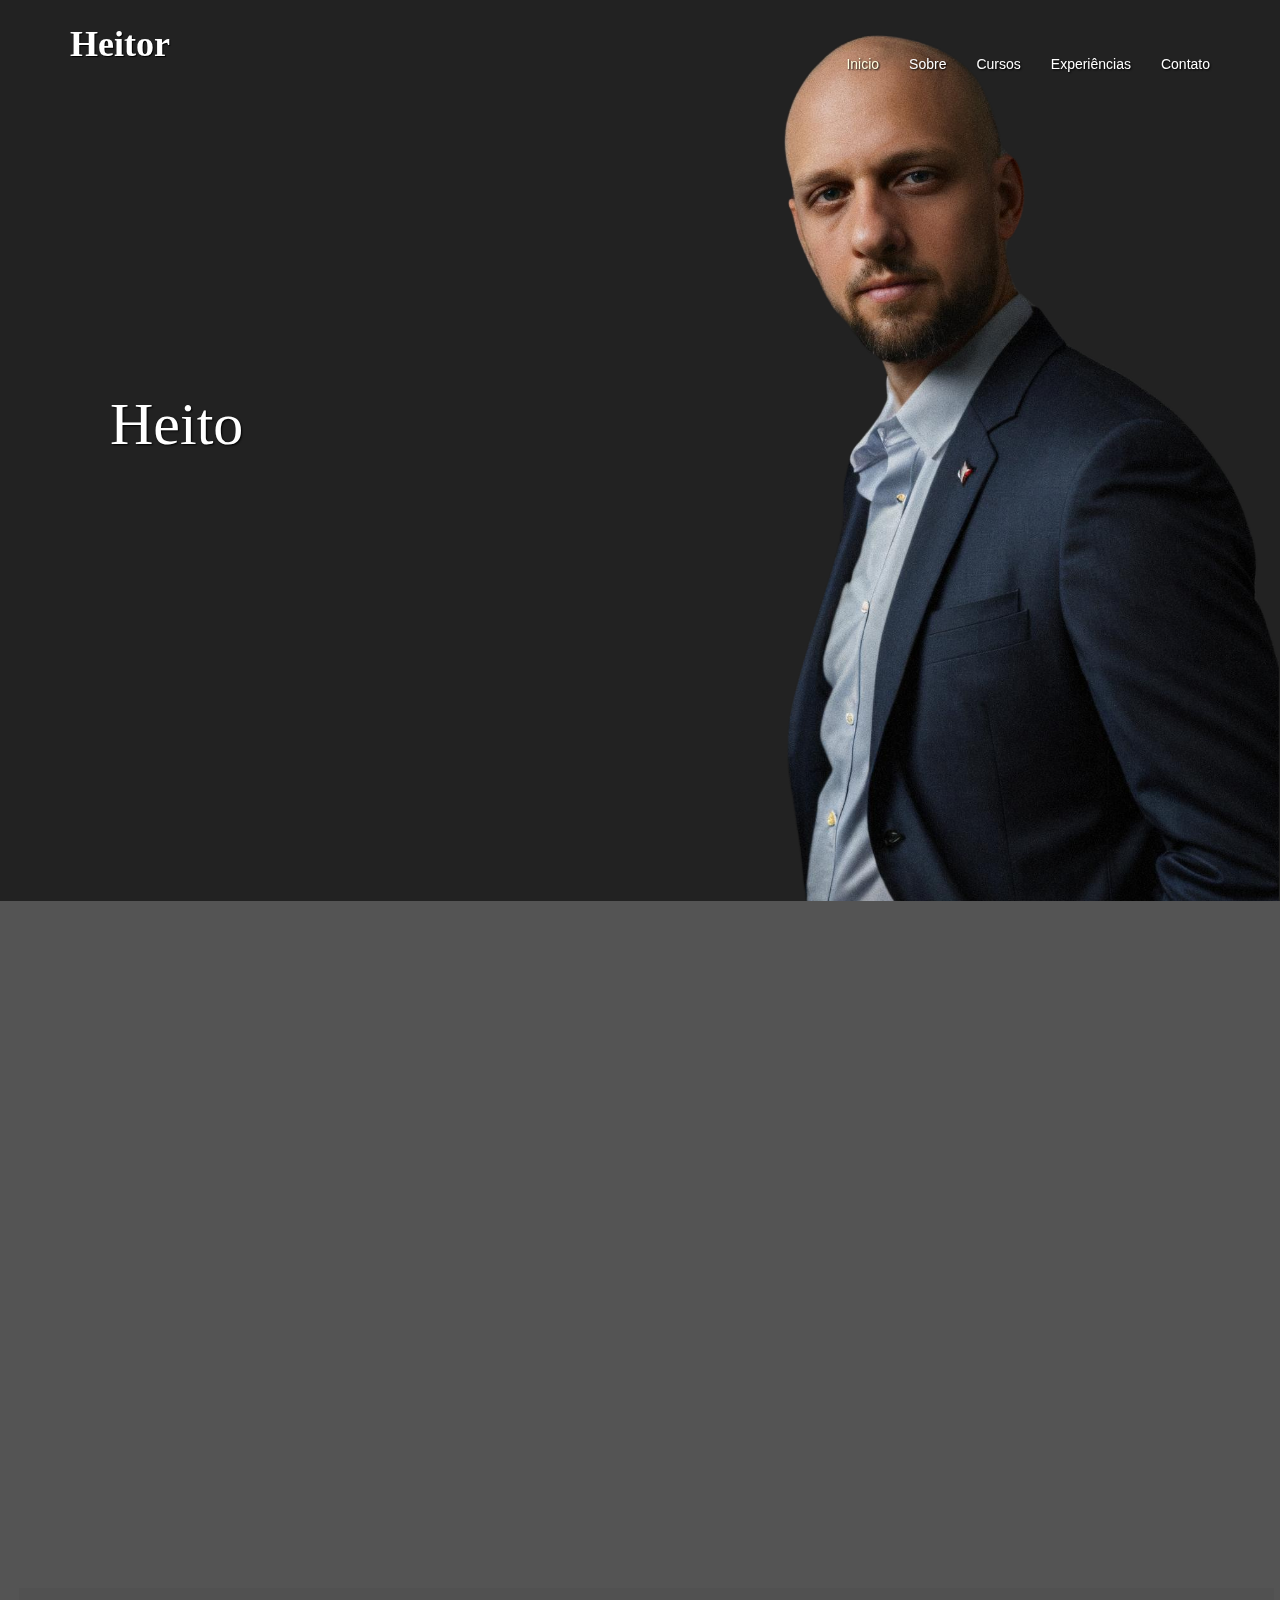
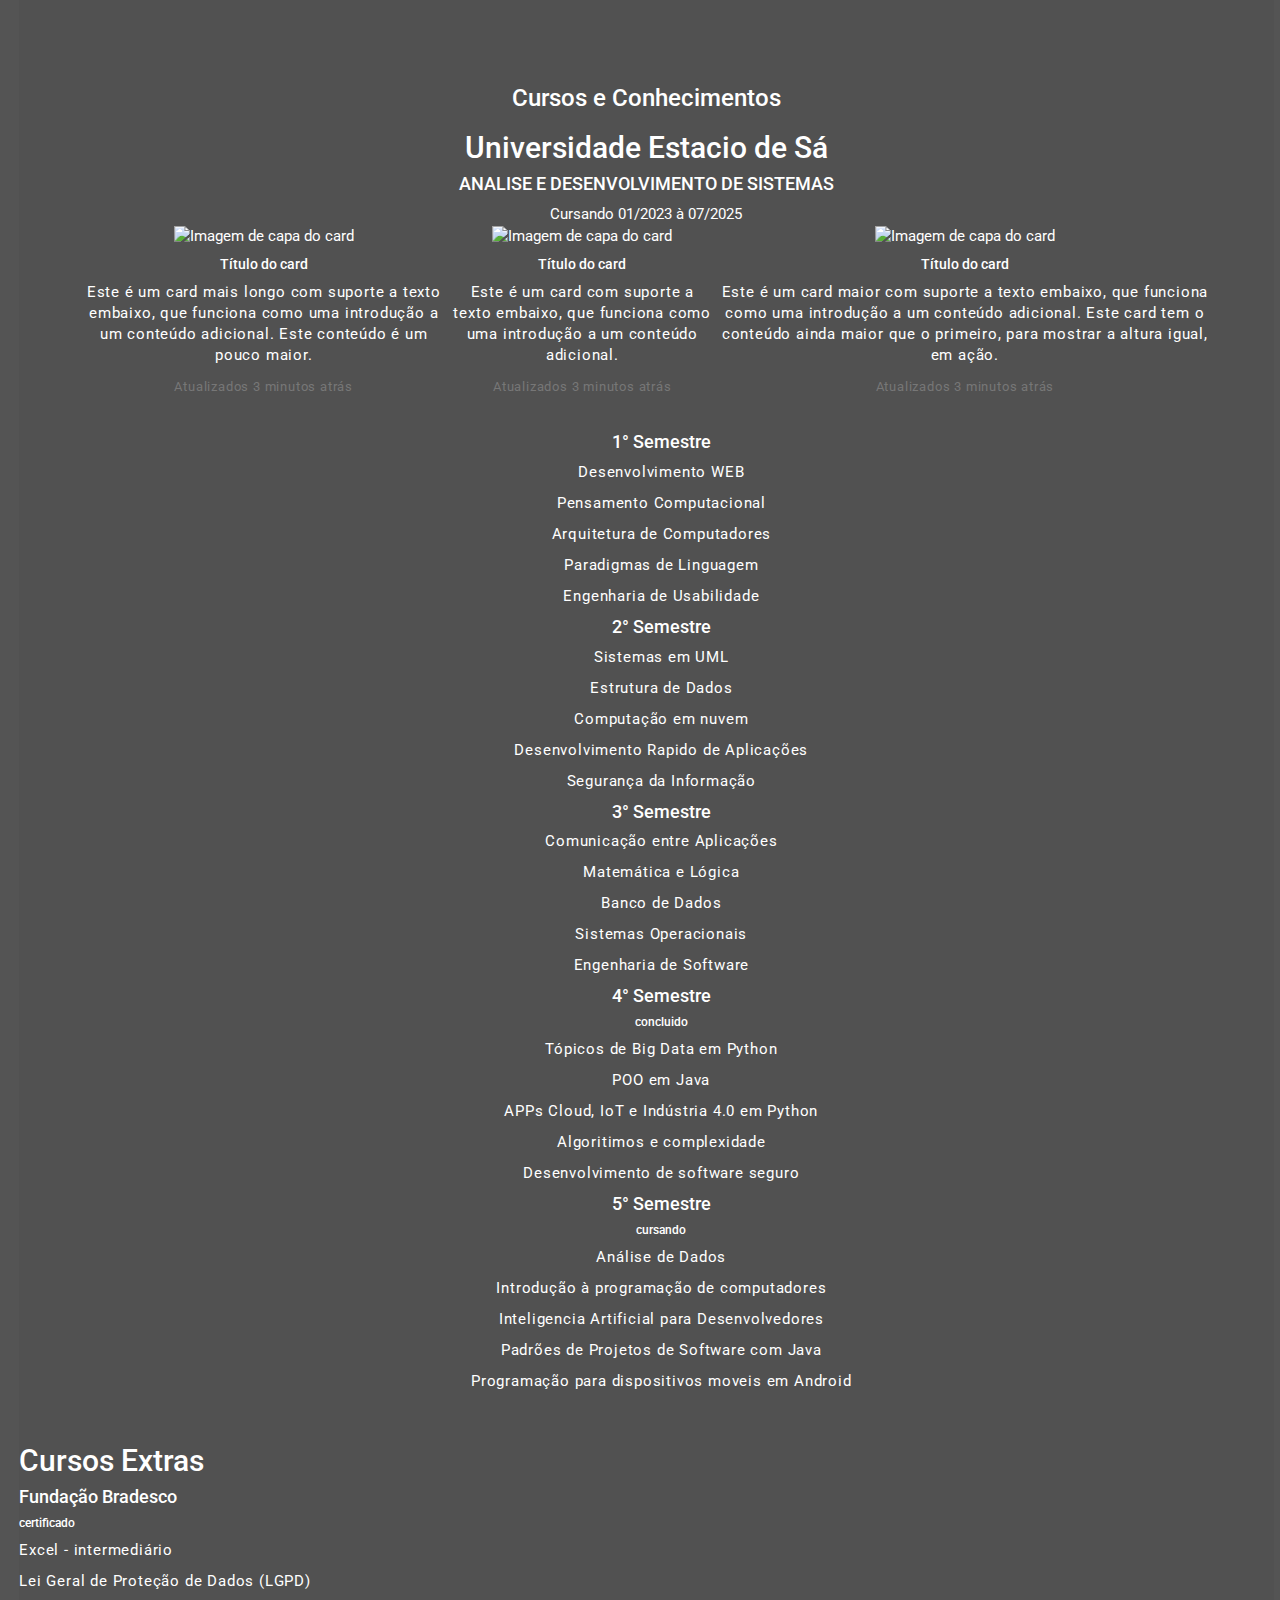
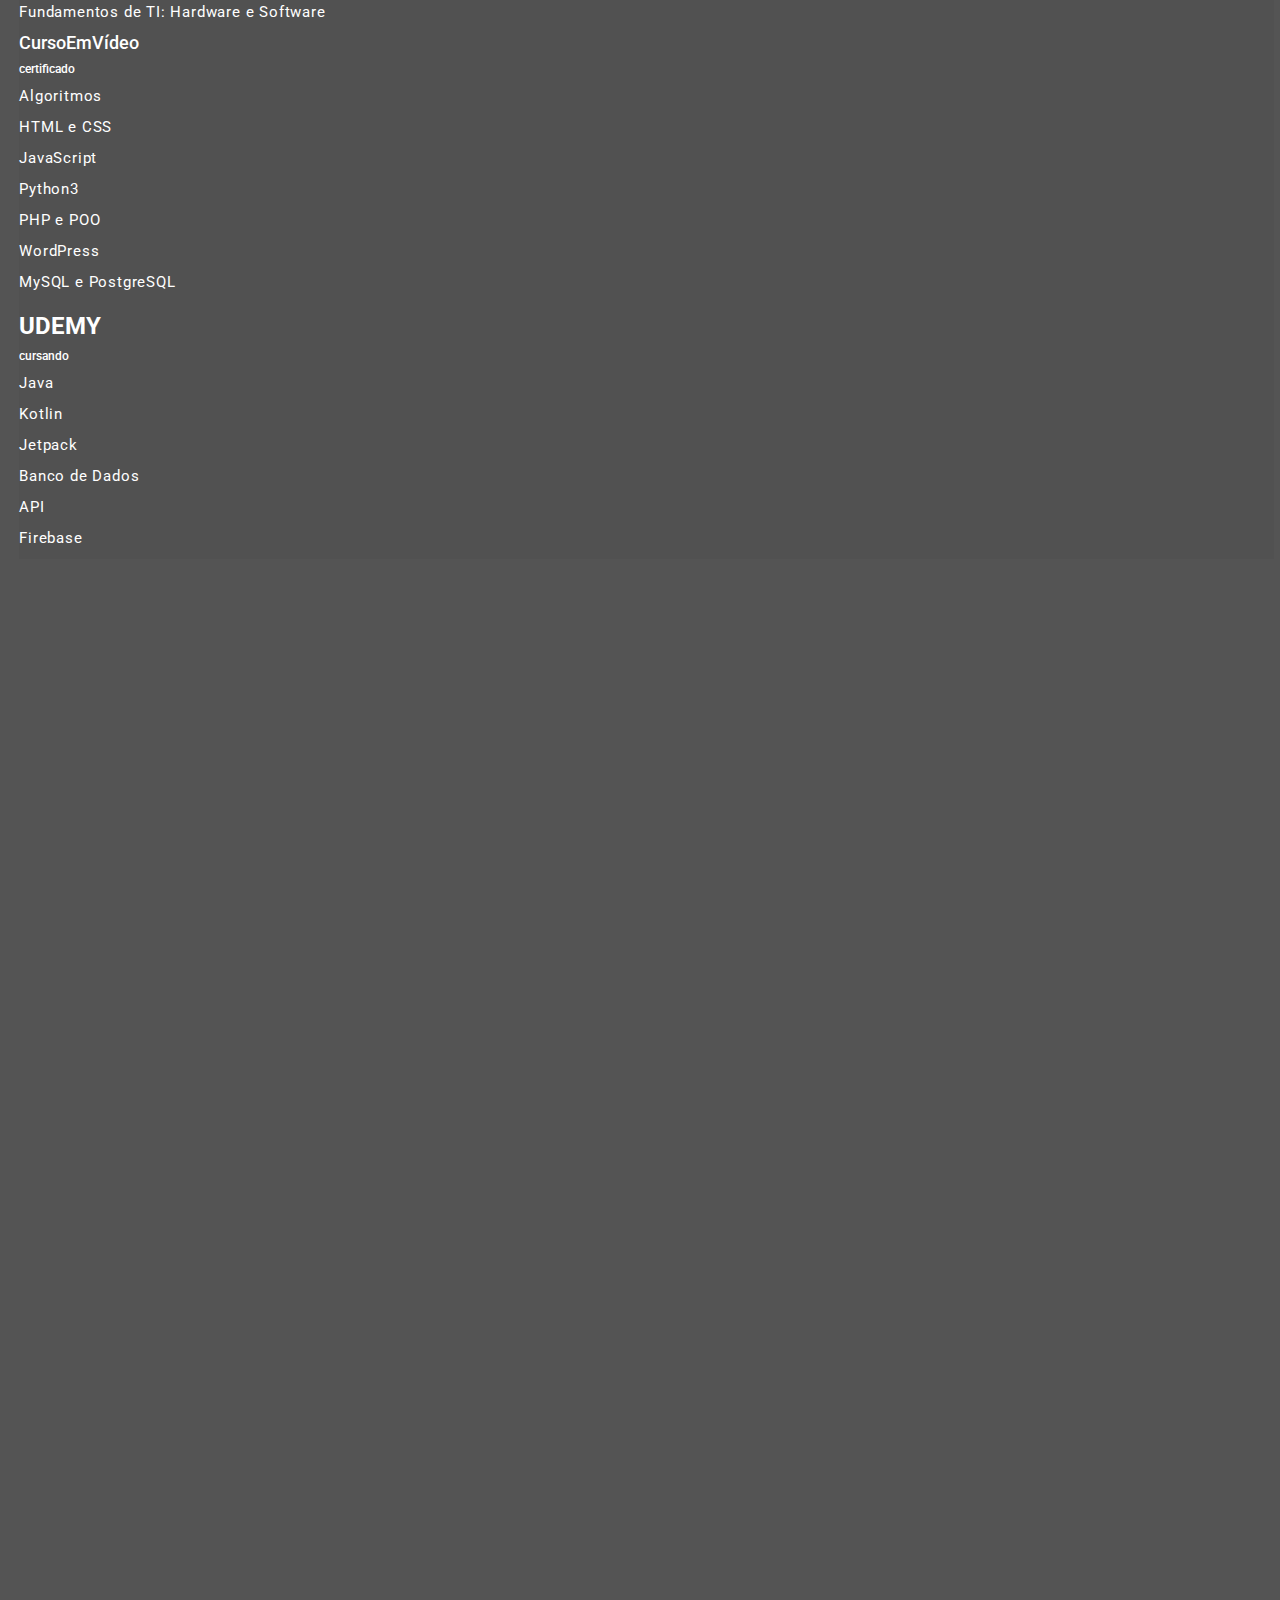
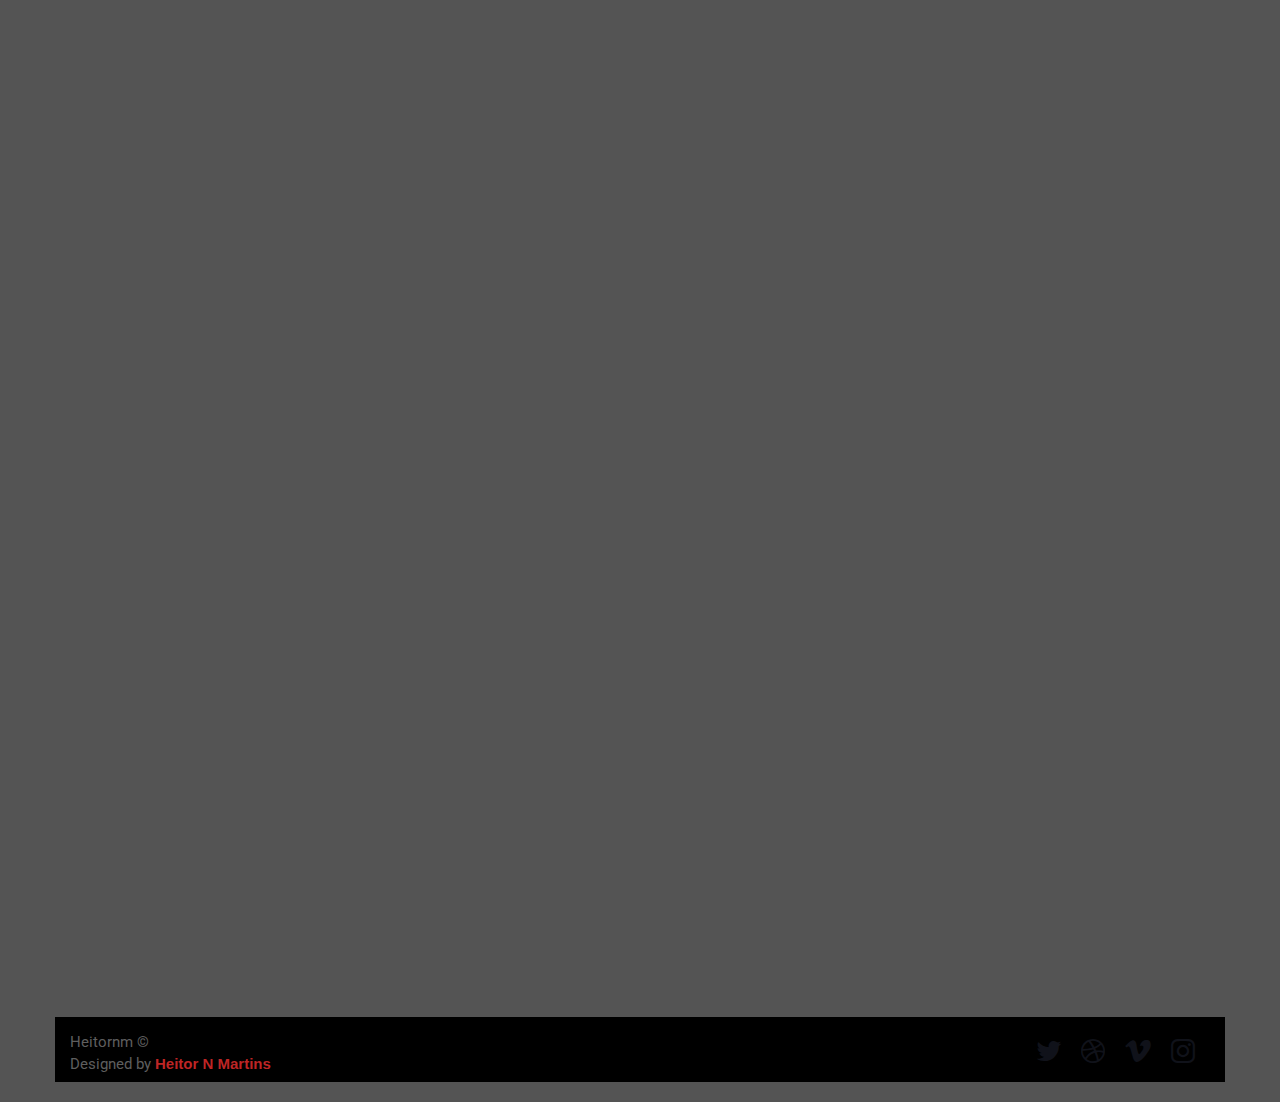
==== commit bb19b478: "mudanças  na section #portfolio" ====
--- a/index.html
+++ b/index.html
@@ -94,50 +94,88 @@
         </div>
         <section>
           <div class="container" id="semestres">
-             <div class="card-group">
+            <div class="card-deck">
               <div class="card">
-                  <h4>1° Semestre</h4>
-                  <p>Desenvolvimento WEB</p>
-                  <p>Pensamento Computacional</p>
-                  <p>Arquitetura de Computadores</p>
-                  <p>Paradigmas de Linguagem</p>
-                  <p>Engenharia de Usabilidade</p>
+                <img class="card-img-top" src=".../100px200/" alt="Imagem de capa do card">
+                <div class="card-body">
+                  <h5 class="card-title">Título do card</h5>
+                  <p class="card-text">Este é um card mais longo com suporte a texto embaixo, que funciona como uma introdução a um conteúdo adicional. Este conteúdo é um pouco maior.</p>
+                  <p class="card-text"><small class="text-muted">Atualizados 3 minutos atrás</small></p>
+                </div>
               </div>
               <div class="card">
-                  <h4>2° Semestre </h4>
-                  <p>Sistemas em UML</p>
-                  <p>Estrutura de Dados</p>
-                  <p>Computação em nuvem</p>
-                  <p>Desenvolvimento Rapido de Aplicações</p>
-                  <p>Segurança da Informação</p>
+                <img class="card-img-top" src=".../100px200/" alt="Imagem de capa do card">
+                <div class="card-body">
+                  <h5 class="card-title">Título do card</h5>
+                  <p class="card-text">Este é um card com suporte a texto embaixo, que funciona como uma introdução a um conteúdo adicional.</p>
+                  <p class="card-text"><small class="text-muted">Atualizados 3 minutos atrás</small></p>
+                </div>
               </div>
               <div class="card">
-                  <h4>3° Semestre </h4>
-                  <p>Comunicação entre Aplicações</p>
-                  <p>Matemática e Lógica</p>
-                  <p>Banco de Dados</p>
-                  <p>Sistemas Operacionais</p>
-                  <p>Engenharia de Software</p>
+                <img class="card-img-top" src=".../100px200/" alt="Imagem de capa do card">
+                <div class="card-body">
+                  <h5 class="card-title">Título do card</h5>
+                  <p class="card-text">Este é um card maior com suporte a texto embaixo, que funciona como uma introdução a um conteúdo adicional. Este card tem o conteúdo ainda maior que o primeiro, para mostrar a altura igual, em ação.</p>
+                  <p class="card-text"><small class="text-muted">Atualizados 3 minutos atrás</small></p>
+                </div>
               </div>
-              <div class="card">
-                  <h4>4° Semestre </h4>
+            </div>
+            <div class="container">
+              <div class="row">
+                <div class="col">
+                  <div class="card">
+                    <h4>1° Semestre</h4>
+                    <p>Desenvolvimento WEB</p>
+                    <p>Pensamento Computacional</p>
+                    <p>Arquitetura de Computadores</p>
+                    <p>Paradigmas de Linguagem</p>
+                    <p>Engenharia de Usabilidade</p>
+                </div>
+                </div>
+                <div class="col">
+                  <div class="card">
+                    <h4>2° Semestre </h4>
+                    <p>Sistemas em UML</p>
+                    <p>Estrutura de Dados</p>
+                    <p>Computação em nuvem</p>
+                    <p>Desenvolvimento Rapido de Aplicações</p>
+                    <p>Segurança da Informação</p>
+                </div>
+                </div>
+                <div class="col">
+                  <div class="card">
+                    <h4>3° Semestre </h4>
+                    <p>Comunicação entre Aplicações</p>
+                    <p>Matemática e Lógica</p>
+                    <p>Banco de Dados</p>
+                    <p>Sistemas Operacionais</p>
+                    <p>Engenharia de Software</p>
+                </div>
+                </div>
+                <div class="col">
+                  <div class="card">
+                    <h4>4° Semestre </h4>
                   <h6>concluido</h6>
                   <p>Tópicos de Big Data em Python</p>
                   <p>POO em Java</p>
                   <p>APPs Cloud, IoT e Indústria 4.0 em Python</p>
                   <p>Algoritimos e complexidade</p>
                   <p>Desenvolvimento de software seguro</p>
-              </div>
-              <div class="card">
-                  <h4>5° Semestre </h4>
+                </div>
+                </div>
+                <div class="col">
+                  <div class="card">
+                   <h4>5° Semestre </h4>
                   <h6>cursando</h6>
                   <p>Análise de Dados</p>
                   <p>Introdução à programação de computadores</p>
                   <p>Inteligencia Artificial para Desenvolvedores</p>
                   <p>Padrões de Projetos de Software com Java</p>
-                  <p>Programação para dispositivos moveis em Android</p>   
+                  <p>Programação para dispositivos moveis em Android</p>    
+                </div>
+                </div>
               </div>
-             </div>
+            </div>
           </div>
         </section>
       
--- a/css/style.css
+++ b/css/style.css
@@ -1,3 +1,8 @@
+.card-deck {
+  display: flex;
+}
+
+
 
 a {
   color: #212534;
@@ -34,11 +39,6 @@
 }
 
 
-div.card-group {
-  display: flex;
-}
-
-
 
 
 
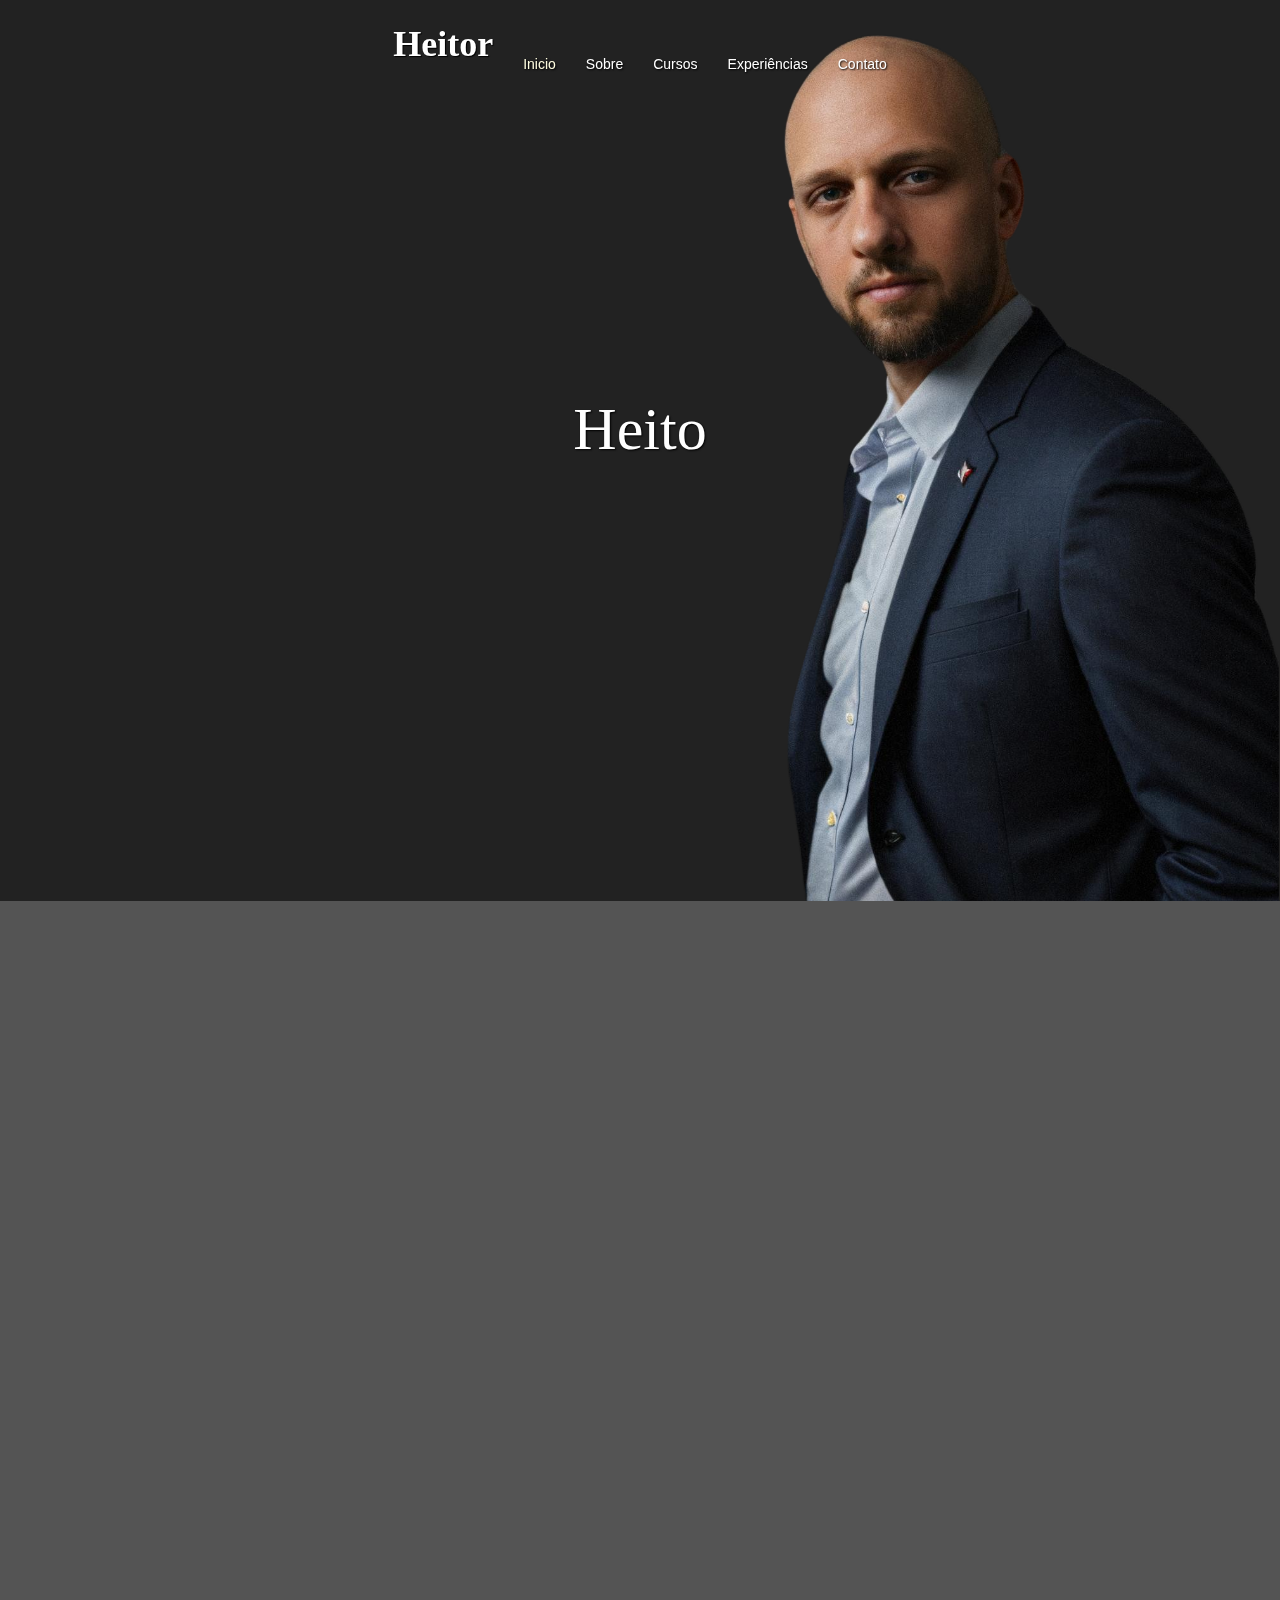
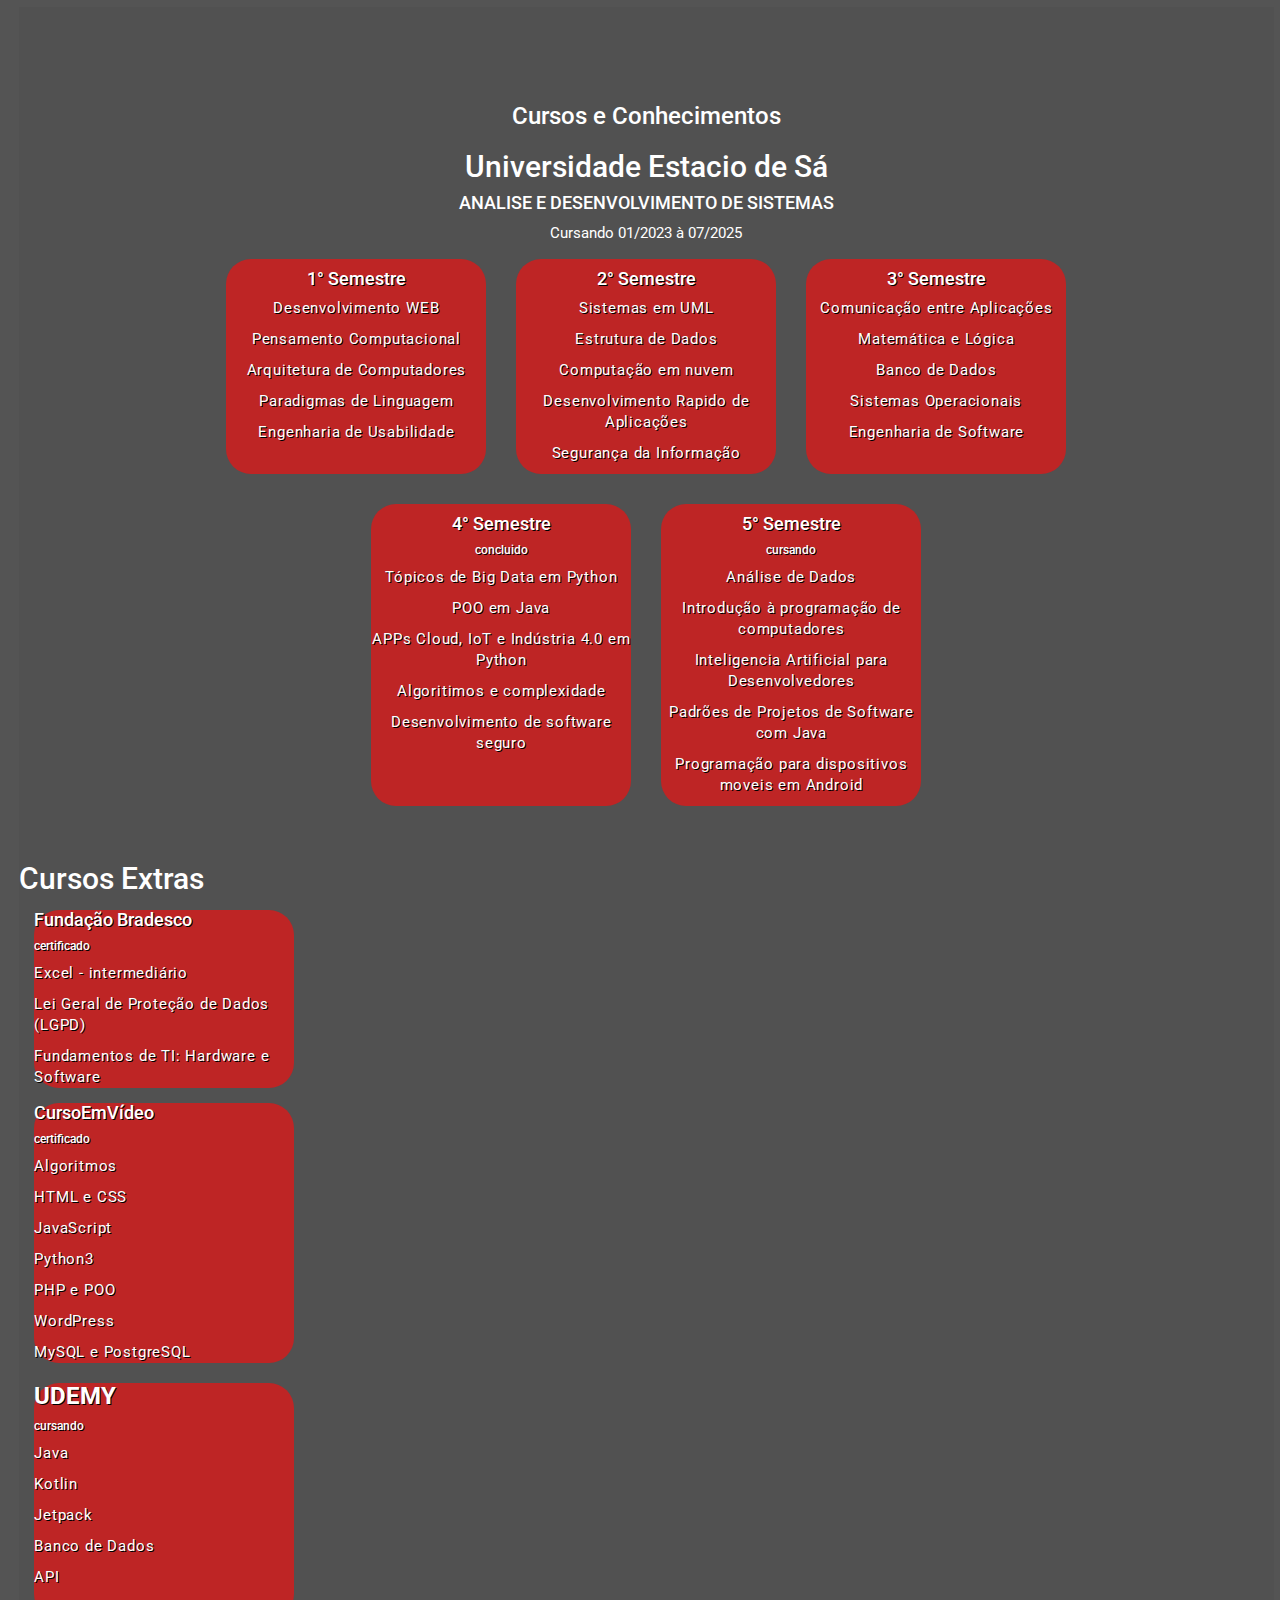
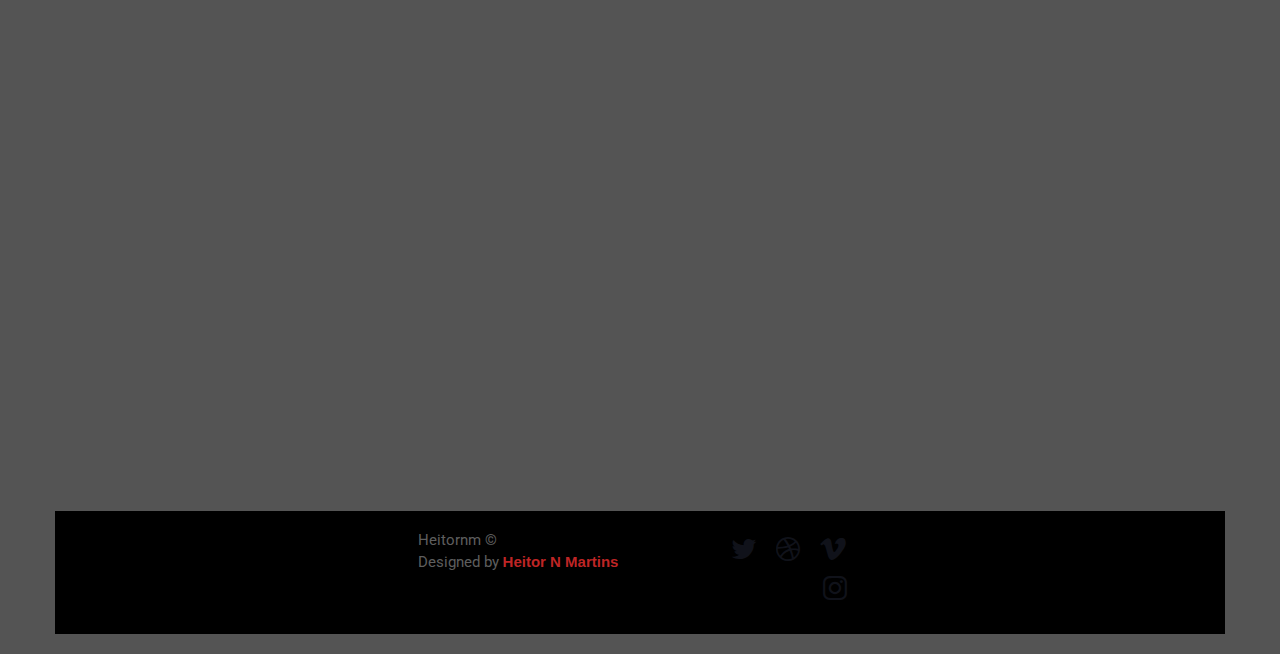
==== commit f2c43d30: "feito diversas atualizações na div card" ====
--- a/index.html
+++ b/index.html
@@ -85,7 +85,10 @@
           <h2 class="title text-center">Cursos e Conhecimentos</h2>
         </div>
     </div>
-
+    <div id="usuarios">
+
+    </div>
+    
     <div id="facu">
         <div id="idformacao">
           <h2>Universidade Estacio de Sá</h2>
@@ -94,87 +97,47 @@
         </div>
         <section>
           <div class="container" id="semestres">
-            <div class="card-deck">
-              <div class="card">
-                <img class="card-img-top" src=".../100px200/" alt="Imagem de capa do card">
-                <div class="card-body">
-                  <h5 class="card-title">Título do card</h5>
-                  <p class="card-text">Este é um card mais longo com suporte a texto embaixo, que funciona como uma introdução a um conteúdo adicional. Este conteúdo é um pouco maior.</p>
-                  <p class="card-text"><small class="text-muted">Atualizados 3 minutos atrás</small></p>
-                </div>
-              </div>
-              <div class="card">
-                <img class="card-img-top" src=".../100px200/" alt="Imagem de capa do card">
-                <div class="card-body">
-                  <h5 class="card-title">Título do card</h5>
-                  <p class="card-text">Este é um card com suporte a texto embaixo, que funciona como uma introdução a um conteúdo adicional.</p>
-                  <p class="card-text"><small class="text-muted">Atualizados 3 minutos atrás</small></p>
-                </div>
-              </div>
-              <div class="card">
-                <img class="card-img-top" src=".../100px200/" alt="Imagem de capa do card">
-                <div class="card-body">
-                  <h5 class="card-title">Título do card</h5>
-                  <p class="card-text">Este é um card maior com suporte a texto embaixo, que funciona como uma introdução a um conteúdo adicional. Este card tem o conteúdo ainda maior que o primeiro, para mostrar a altura igual, em ação.</p>
-                  <p class="card-text"><small class="text-muted">Atualizados 3 minutos atrás</small></p>
-                </div>
-              </div>
-            </div>
-            <div class="container">
-              <div class="row">
-                <div class="col">
-                  <div class="card">
-                    <h4>1° Semestre</h4>
-                    <p>Desenvolvimento WEB</p>
-                    <p>Pensamento Computacional</p>
-                    <p>Arquitetura de Computadores</p>
-                    <p>Paradigmas de Linguagem</p>
-                    <p>Engenharia de Usabilidade</p>
-                </div>
-                </div>
-                <div class="col">
-                  <div class="card">
-                    <h4>2° Semestre </h4>
-                    <p>Sistemas em UML</p>
-                    <p>Estrutura de Dados</p>
-                    <p>Computação em nuvem</p>
-                    <p>Desenvolvimento Rapido de Aplicações</p>
-                    <p>Segurança da Informação</p>
-                </div>
-                </div>
-                <div class="col">
-                  <div class="card">
-                    <h4>3° Semestre </h4>
-                    <p>Comunicação entre Aplicações</p>
-                    <p>Matemática e Lógica</p>
-                    <p>Banco de Dados</p>
-                    <p>Sistemas Operacionais</p>
-                    <p>Engenharia de Software</p>
-                </div>
-                </div>
-                <div class="col">
-                  <div class="card">
-                    <h4>4° Semestre </h4>
-                  <h6>concluido</h6>
-                  <p>Tópicos de Big Data em Python</p>
-                  <p>POO em Java</p>
-                  <p>APPs Cloud, IoT e Indústria 4.0 em Python</p>
-                  <p>Algoritimos e complexidade</p>
-                  <p>Desenvolvimento de software seguro</p>
-                </div>
-                </div>
-                <div class="col">
-                  <div class="card">
-                   <h4>5° Semestre </h4>
-                  <h6>cursando</h6>
-                  <p>Análise de Dados</p>
-                  <p>Introdução à programação de computadores</p>
-                  <p>Inteligencia Artificial para Desenvolvedores</p>
-                  <p>Padrões de Projetos de Software com Java</p>
-                  <p>Programação para dispositivos moveis em Android</p>    
-                </div>
-                </div>
-              </div>
+            <div class="card">
+              <h4>1° Semestre</h4>
+              <p>Desenvolvimento WEB</p>
+              <p>Pensamento Computacional</p>
+              <p>Arquitetura de Computadores</p>
+              <p>Paradigmas de Linguagem</p>
+              <p>Engenharia de Usabilidade</p>
+            </div>
+            <div class="card">
+              <h4>2° Semestre </h4>
+              <p>Sistemas em UML</p>
+              <p>Estrutura de Dados</p>
+              <p>Computação em nuvem</p>
+              <p>Desenvolvimento Rapido de Aplicações</p>
+              <p>Segurança da Informação</p>
+            </div>
+            <div class="card">
+              <h4>3° Semestre </h4>
+              <p>Comunicação entre Aplicações</p>
+              <p>Matemática e Lógica</p>
+              <p>Banco de Dados</p>
+              <p>Sistemas Operacionais</p>
+              <p>Engenharia de Software</p>
+            </div>
+            <div class="card">
+              <h4>4° Semestre </h4>
+              <h6>concluido</h6>
+              <p>Tópicos de Big Data em Python</p>
+              <p>POO em Java</p>
+              <p>APPs Cloud, IoT e Indústria 4.0 em Python</p>
+              <p>Algoritimos e complexidade</p>
+              <p>Desenvolvimento de software seguro</p>
+            </div>
+            <div class="card">
+              <h4>5° Semestre </h4>
+              <h6>cursando</h6>
+              <p>Análise de Dados</p>
+              <p>Introdução à programação de computadores</p>
+              <p>Inteligencia Artificial para Desenvolvedores</p>
+              <p>Padrões de Projetos de Software com Java</p>
+              <p>Programação para dispositivos moveis em Android</p>    
             </div>
           </div>
         </section>
@@ -397,7 +360,17 @@
   <script src="js/wow.js"></script>
   <script src="js/custom.js"></script>
   <script src="contactform/contactform.js"></script>
-
+  <script>
+    let divUsuarios = document.querySelector("#usuarios")
+
+    fetch("dados.json").then ((response) =>{
+        response.json().then((dados) =>{
+            dados.usuarios.map((usuario) => {
+                divUsuarios.innerHTML += `<li> ${usuario.nome} ${usuario.nascimento}</li>`
+            })
+        })
+    })
+</script>
 </body>
 
 </html>
--- a/css/style.css
+++ b/css/style.css
@@ -1,7 +1,3 @@
-.card-deck {
-  display: flex;
-}
-
 
 
 a {
@@ -38,9 +34,22 @@
   list-style: none;
 }
 
-
-
-
+div.container {
+  display: flex;
+  flex-wrap: wrap;
+  justify-content: center;
+  min-width: 320px;
+}
+
+div.card {
+  flex: 260px;
+  max-width: 260px;
+  margin: 1em;
+  background-color: #BE2525;
+  border-radius: 25px;
+  text-shadow: 1px 1px black;
+  border-style: double 1px green;
+}
 
 blockquote, q {
   quotes: none;
@@ -191,14 +200,11 @@
 .deco {
   font-family: Cambria, Cochin, Georgia, Times, 'Times New Roman', serif;
 }
-.container .row{
-  margin-bottom: 1px;
-
-}
+
 div.row{
-  height: auto;
   border-radius: 10px;
-  padding-top: 1em;
+  padding-top: 1.3em;
+  padding-bottom: 1em;
 }
 
 section#about{
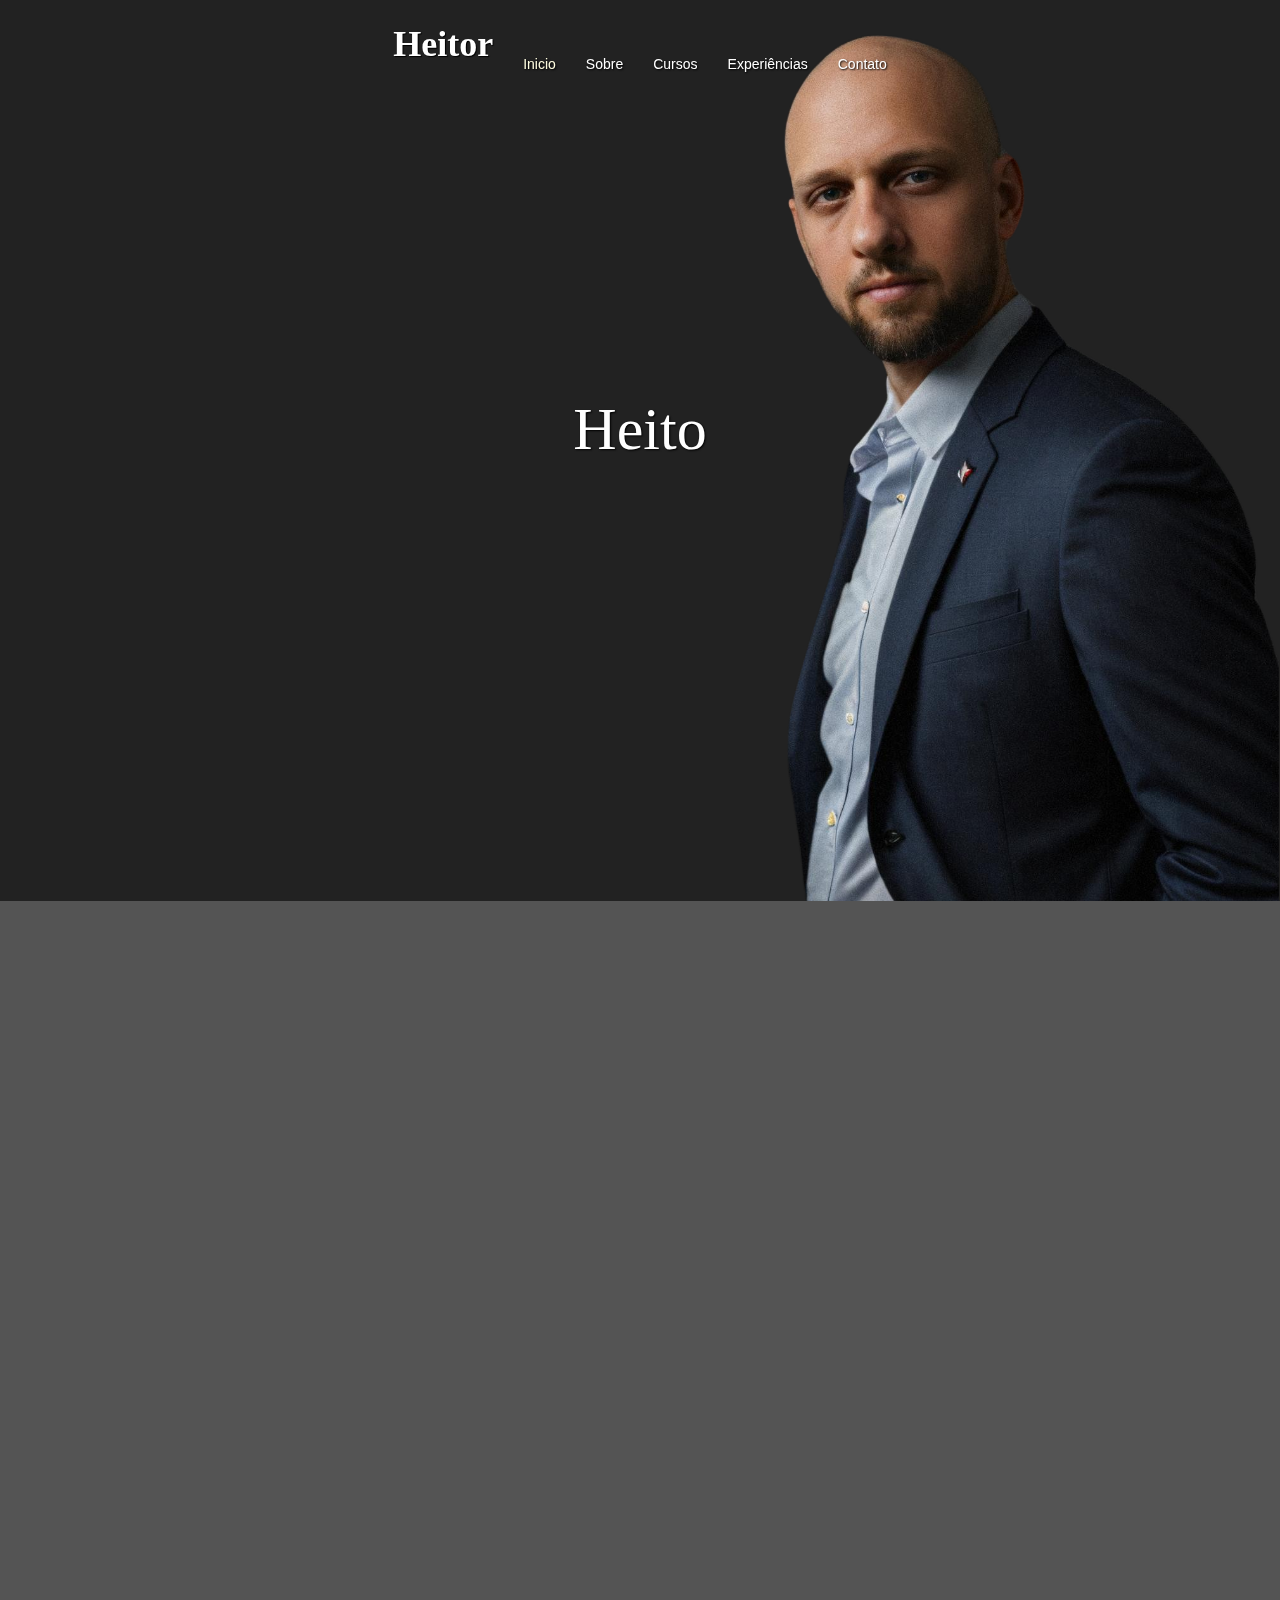
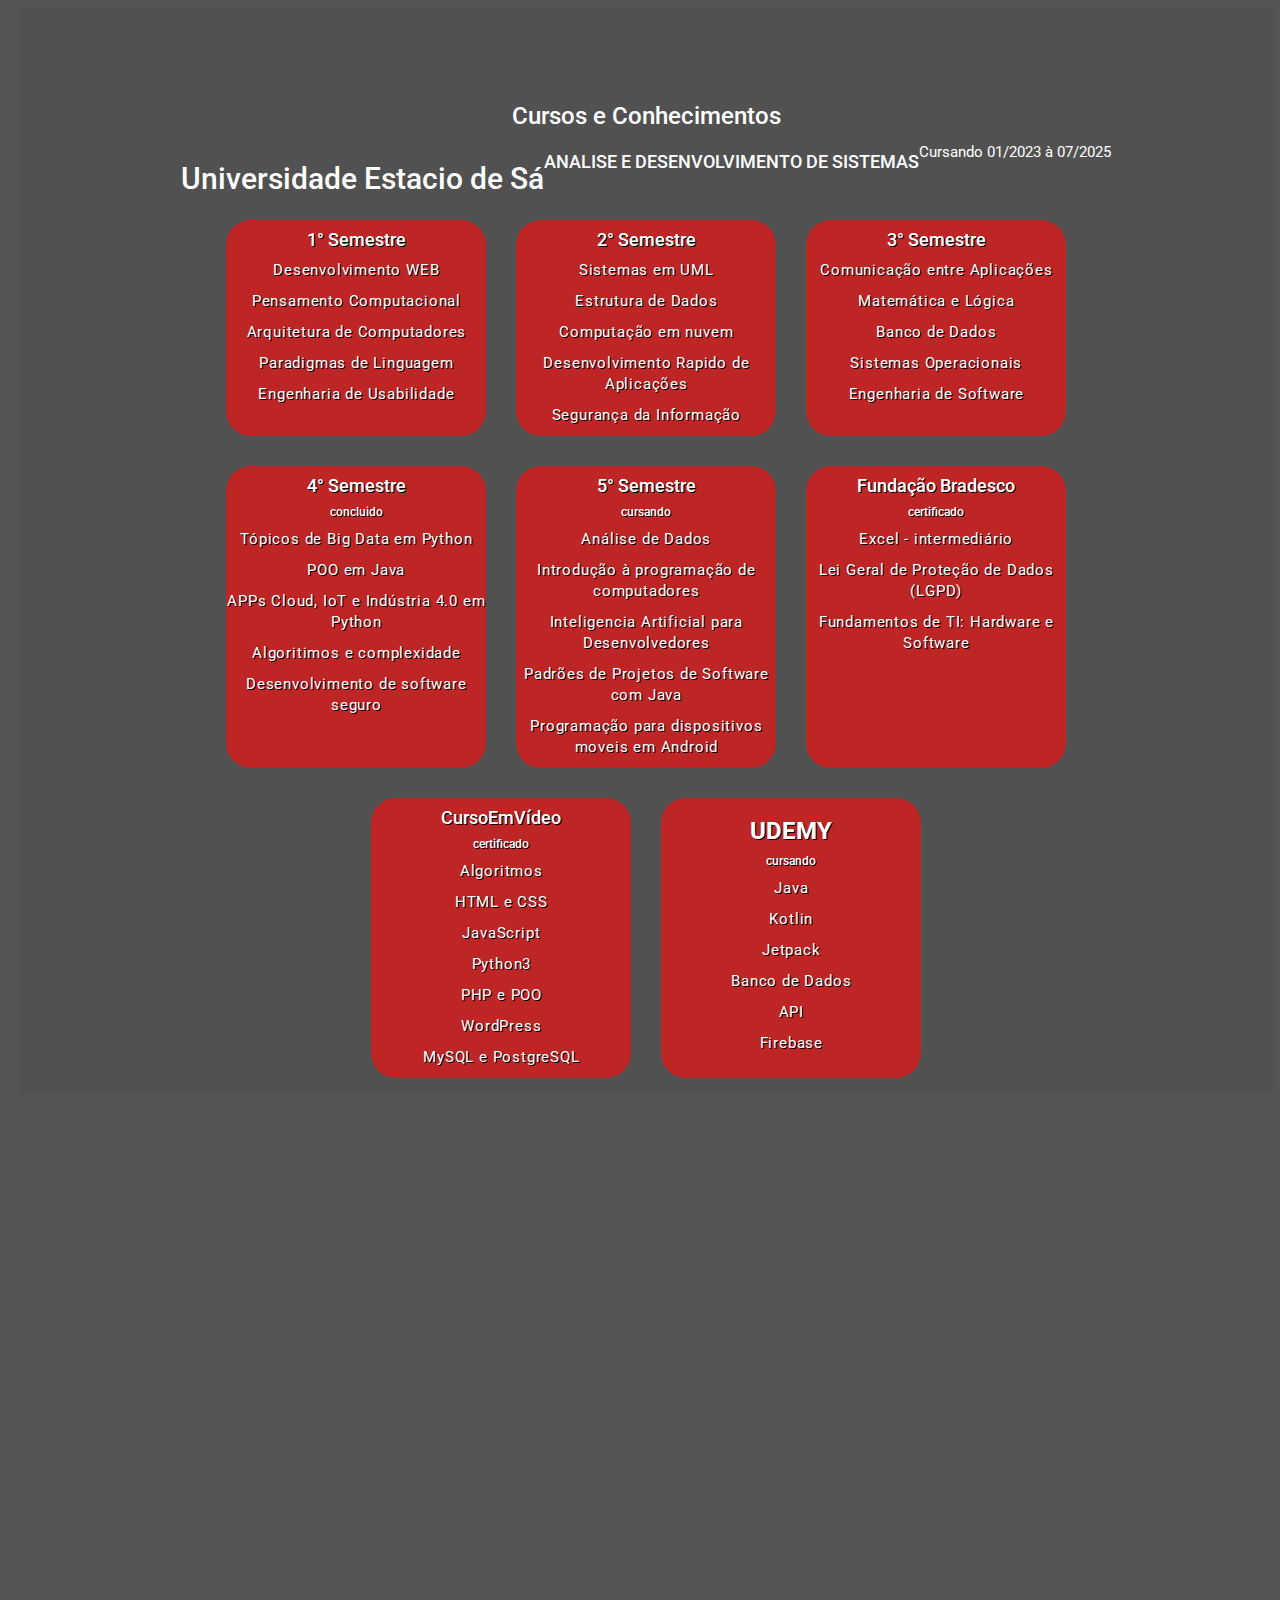
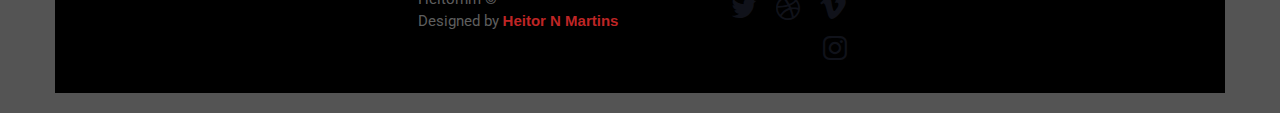
==== commit 3e85d583: "atualização na div  card" ====
--- a/index.html
+++ b/index.html
@@ -90,7 +90,7 @@
     </div>
     
     <div id="facu">
-        <div id="idformacao">
+        <div class="container" id="idformacao">
           <h2>Universidade Estacio de Sá</h2>
           <h4>ANALISE E DESENVOLVIMENTO DE SISTEMAS</h4>
           <figcaption>Cursando 01/2023 à 07/2025 </figcaption>
@@ -139,53 +139,41 @@
               <p>Padrões de Projetos de Software com Java</p>
               <p>Programação para dispositivos moveis em Android</p>    
             </div>
+            <div class="card" id="idexcel">
+                <h4>Fundação Bradesco</h4>
+                <h6>certificado</h6>
+                <p>Excel - intermediário</p>
+                <p>Lei Geral de Proteção de Dados (LGPD)</p>
+                <p>Fundamentos de TI: Hardware e Software</p>
+            </div>
+            <div class="card" id="idalgoritmos">
+                <h4>CursoEmVídeo</h4>
+                <h6>certificado</h6>
+                <p>Algoritmos </p>
+                <p>HTML e CSS</p> 
+                <p>JavaScript</p>
+                <p>Python3</p>
+                <p>PHP e POO</p>
+                <p>WordPress</p>
+                <p>MySQL e PostgreSQL</p>
+            </div>
+            <div class="card" id="idJavaKotlin">
+                <h3><b>UDEMY</b></h3>
+                <h6>cursando</h6>
+                <p>Java </p>
+                <p>Kotlin</p> 
+                <p>Jetpack</p>
+                <p>Banco de Dados</p>
+                <p>API</p>
+                <p>Firebase</p>
+            </div>
           </div>
         </section>
       
       </div>     
     
-    <br>
-    <div class="card-group" id="cursosExtras">
-      <h2>Cursos Extras</h2>
-    </div> 
-
-    <div class="card" id="idexcel">
-      <div id="cursosEVFB">
-        <h4>Fundação Bradesco</h4>
-        <h6>certificado</h6>
-        <p>Excel - intermediário</p>
-        <p>Lei Geral de Proteção de Dados (LGPD)</p>
-        <p>Fundamentos de TI: Hardware e Software</p>
-      </div>
-    </div>
-
-    <div class="card" id="idalgoritmos">
-      <div id="cursosCursoEmVideo">
-        <h4>CursoEmVídeo</h4>
-        <h6>certificado</h6>
-        <p>Algoritmos </p>
-        <p>HTML e CSS</p> 
-        <p>JavaScript</p>
-        <p>Python3</p>
-        <p>PHP e POO</p>
-        <p>WordPress</p>
-        <p>MySQL e PostgreSQL</p>
-      </div>
-    </div>
-
-    <div class="card" id="idJavaKotlin">
-      <div id="UDEMY">
-        <h3><b>UDEMY</b></h3>
-        <h6>cursando</h6>
-        <p>Java </p>
-        <p>Kotlin</p> 
-        <p>Jetpack</p>
-        <p>Banco de Dados</p>
-        <p>API</p>
-        <p>Firebase</p>
-      </div>
-      
-    </div>
+    
+
             
   </div>
         </div>
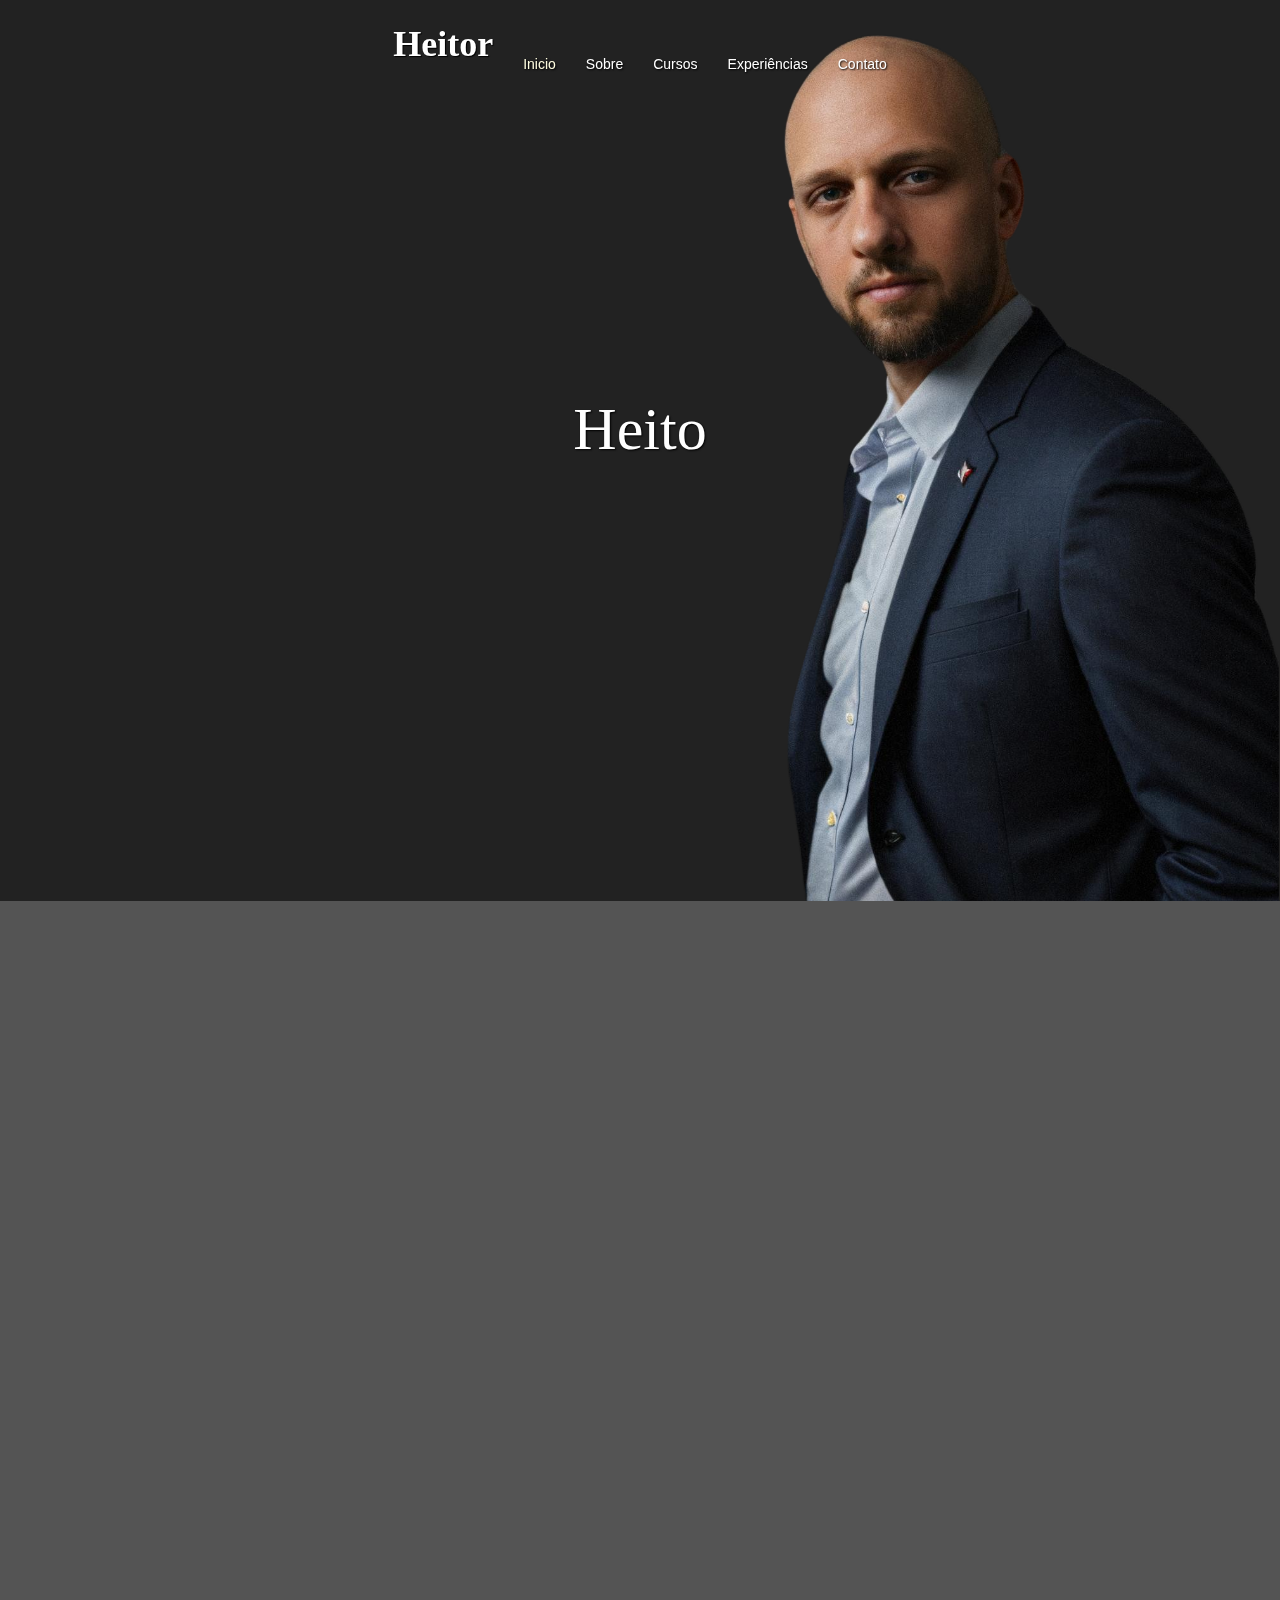
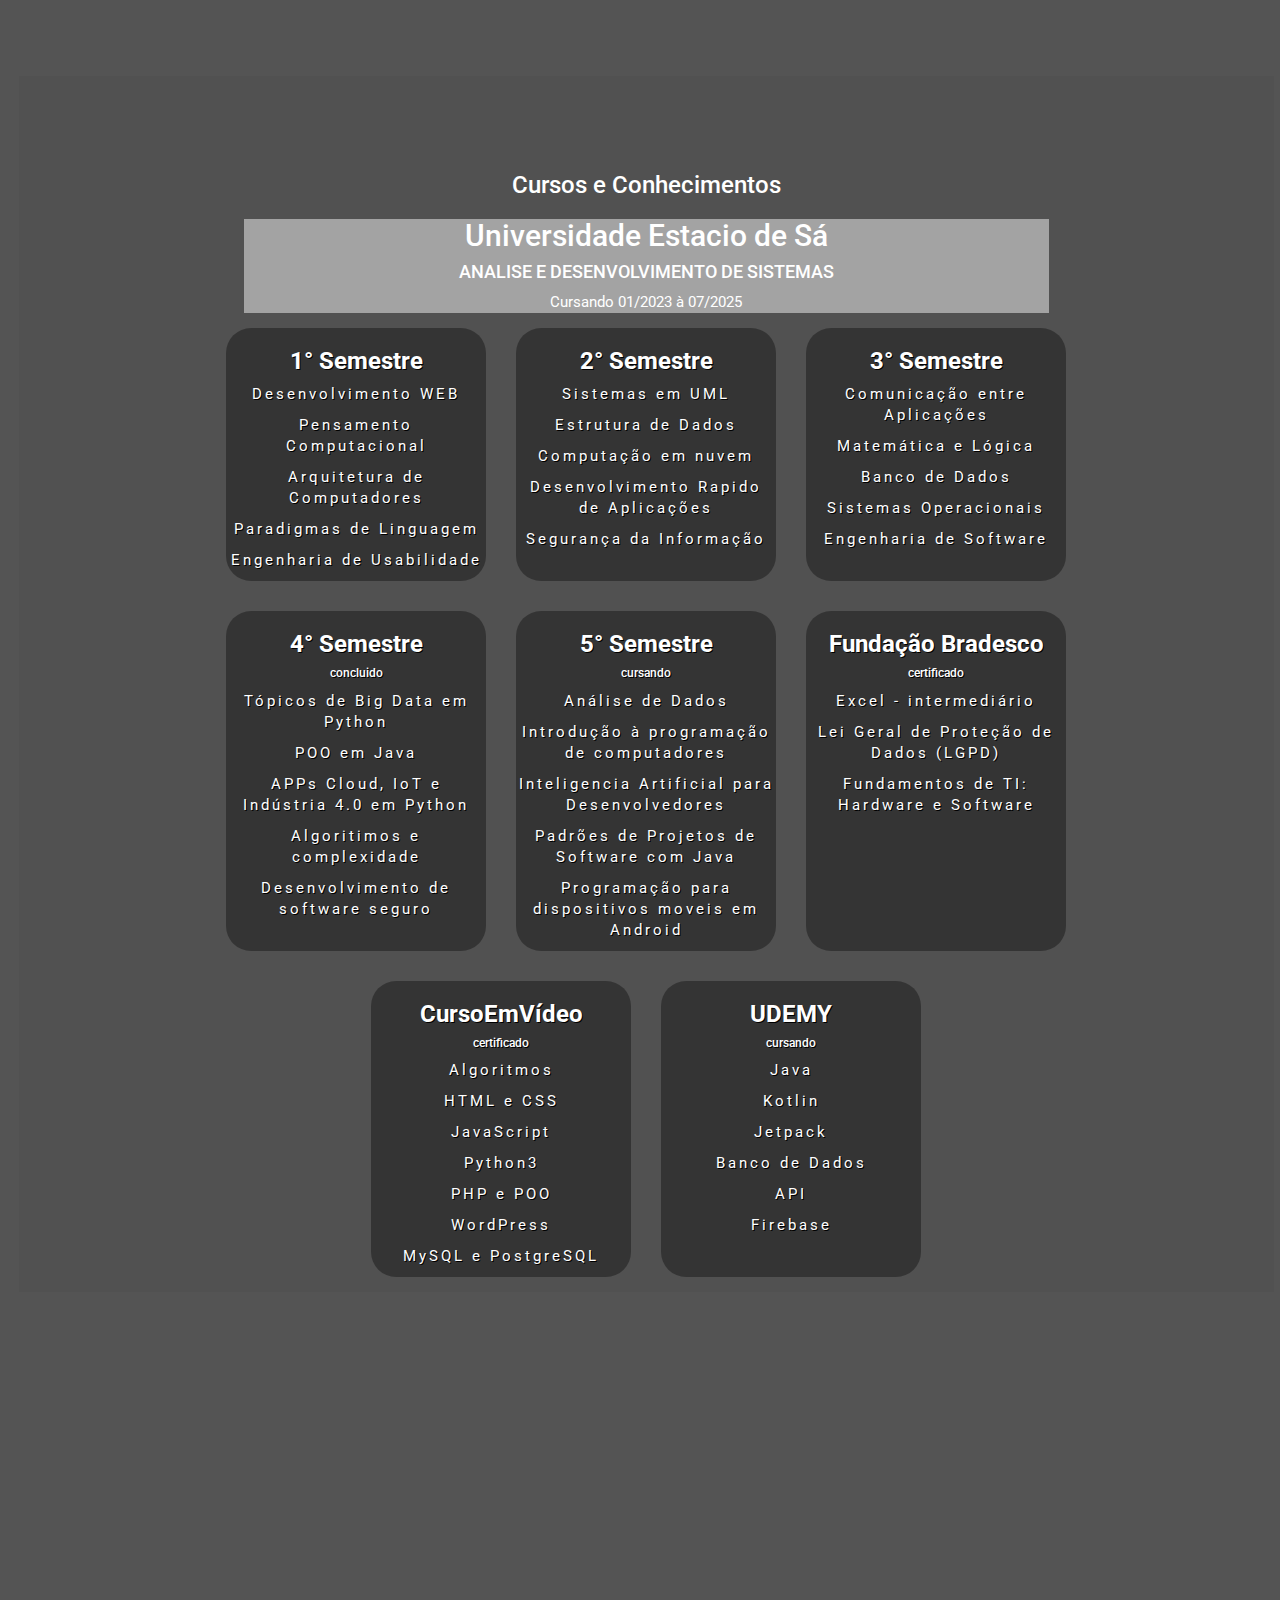
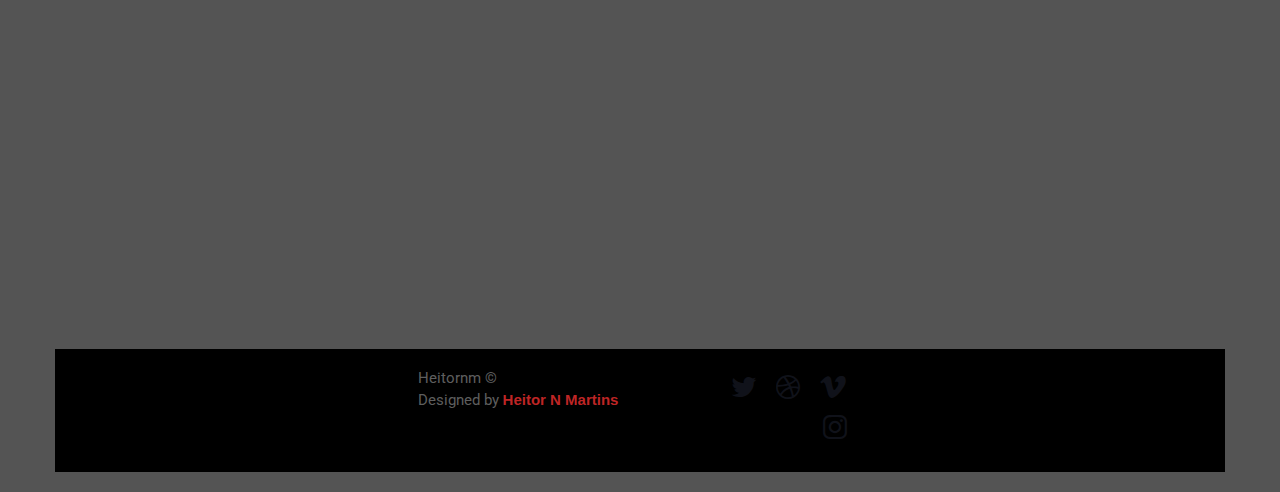
==== commit dca13697: "Ajustes no css e na div about" ====
--- a/index.html
+++ b/index.html
@@ -60,18 +60,18 @@
     <div class="container">
       <div class="row" >
         
-        <div class="container">
+        <div class="container" id="apresentacao">
           <div class="about-text">
             <h2 class="title-text">
               Muito prazer!<br><br><span class="deco">Me chamo </span> Heitor do Nascimento Martins
             </h2>
             <p>
-              Conhecimento basico em desenvolvimento Web, programação de algoritmos escaláveis, básico de SQL e PostgreSQL, conhecimento em redes e protocolos de comunicação, boa lógica de programação, conhecimento básico de testes, framework SCRUM conceitos básicos, conceitos de testes de unidade, conceitos básicos do PMBook e suas boas práticas.
+             Sempre atuei com atendimento ao cliente na área comercial, tenho um bom relacionamento interpessoal, bom atendimento e me expresso de forma clara. 
+             Hoje atuo na área de TI com atendimento help-desk auxiliando usuários e solucionando questões de sistemas e hardwares. Estudo Análise e Desenvolvimento de Sistemas na Universidade Estácio de Sá, e gosto de estudar conteúdos que complementam o ensino na faculdade para reforçar o tema abordado. Conhecimento intermediário do pacote Office, conhecimento em desenvolvimento de páginas web e apps com uso de HTML, CSS, Javascript, framework React Native, boa lógica de programação e estudando desenvolvimento mobile em linguagens como Java e Kotlin em paralelo com a faculdade.
+             No momento busco ingressar e me desenvolver na área de desenvolvimento de sistemas.
             </p>
-            <p>    
-              Experiência com atendimento e vendas, considero que tenho um bom atendimento, sou atencioso e procuro ser cordial e educado.
             <p>
-              Sou proativo, curioso, empático, autoconfiante, pensamento crítico e com senso de prioridade, procuro ser produtivo, tenho um ótimo relacionamento interpessoal, persuasão e negociação, resolução de problemas, inteligência emocional.
+              Sou proativo, curioso, empático, pensamento crítico e com senso de prioridade, procuro ser produtivo, tenho um ótimo relacionamento interpessoal, persuasão e negociação, resolução de problemas, inteligência emocional.
             </p>
           </div>
         </div>
@@ -90,7 +90,7 @@
     </div>
     
     <div id="facu">
-        <div class="container" id="idformacao">
+        <div id="formacao">
           <h2>Universidade Estacio de Sá</h2>
           <h4>ANALISE E DESENVOLVIMENTO DE SISTEMAS</h4>
           <figcaption>Cursando 01/2023 à 07/2025 </figcaption>
@@ -98,7 +98,7 @@
         <section>
           <div class="container" id="semestres">
             <div class="card">
-              <h4>1° Semestre</h4>
+              <h3><b>1° Semestre</b></h3>
               <p>Desenvolvimento WEB</p>
               <p>Pensamento Computacional</p>
               <p>Arquitetura de Computadores</p>
@@ -106,7 +106,7 @@
               <p>Engenharia de Usabilidade</p>
             </div>
             <div class="card">
-              <h4>2° Semestre </h4>
+              <h3><b>2° Semestre </b></h3>
               <p>Sistemas em UML</p>
               <p>Estrutura de Dados</p>
               <p>Computação em nuvem</p>
@@ -114,7 +114,7 @@
               <p>Segurança da Informação</p>
             </div>
             <div class="card">
-              <h4>3° Semestre </h4>
+              <h3><b>3° Semestre</b></h3>
               <p>Comunicação entre Aplicações</p>
               <p>Matemática e Lógica</p>
               <p>Banco de Dados</p>
@@ -122,7 +122,7 @@
               <p>Engenharia de Software</p>
             </div>
             <div class="card">
-              <h4>4° Semestre </h4>
+              <h3><b>4° Semestre </b></h3>
               <h6>concluido</h6>
               <p>Tópicos de Big Data em Python</p>
               <p>POO em Java</p>
@@ -131,7 +131,7 @@
               <p>Desenvolvimento de software seguro</p>
             </div>
             <div class="card">
-              <h4>5° Semestre </h4>
+              <h3><b>5° Semestre</b> </h3>
               <h6>cursando</h6>
               <p>Análise de Dados</p>
               <p>Introdução à programação de computadores</p>
@@ -140,14 +140,14 @@
               <p>Programação para dispositivos moveis em Android</p>    
             </div>
             <div class="card" id="idexcel">
-                <h4>Fundação Bradesco</h4>
+                <h3><b>Fundação Bradesco</b></h3>
                 <h6>certificado</h6>
                 <p>Excel - intermediário</p>
                 <p>Lei Geral de Proteção de Dados (LGPD)</p>
                 <p>Fundamentos de TI: Hardware e Software</p>
             </div>
             <div class="card" id="idalgoritmos">
-                <h4>CursoEmVídeo</h4>
+                <h3><b>CursoEmVídeo</b></h3>
                 <h6>certificado</h6>
                 <p>Algoritmos </p>
                 <p>HTML e CSS</p> 
--- a/css/style.css
+++ b/css/style.css
@@ -27,7 +27,7 @@
 }
 
 p {
-letter-spacing: 0.8px;
+letter-spacing: 3px;
 }
 
 ol, ul, li {
@@ -41,11 +41,17 @@
   min-width: 320px;
 }
 
+div#formacao {
+  width: content;
+  margin: 0 15em 0 15em;
+  background-color: rgba(255, 255, 255, 0.471);
+}
+
 div.card {
   flex: 260px;
   max-width: 260px;
   margin: 1em;
-  background-color: #BE2525;
+  background-color: #0000005a;
   border-radius: 25px;
   text-shadow: 1px 1px black;
   border-style: double 1px green;
@@ -217,11 +223,15 @@
 #about {
   background: url('../img/fundo-sobre.jpg') no-repeat;
   background-size: cover;
-  color: white;
+  color: rgba(255, 255, 255, 0.847);
   text-shadow: black 2px 2px 2px;
   padding-top: 1em;
   height: 100vh;
-
+}
+
+div#apresentacao {
+  padding-bottom: 4em;
+  background-color: #ffffff6e;
 }
 
 .section-padding {
@@ -244,8 +254,8 @@
   margin-top: 2em;
   padding: 2.2em;
   border-radius: 15px;
-  text-shadow: black 1px 1px 2px;
-  background-color: rgba(0, 0, 0, 0.9);
+  text-shadow: rgb(81, 81, 81) 2px 2px 2px;
+  background-color: rgba(0, 0, 0, 0.6);
   text-justify: auto;
 
 }
